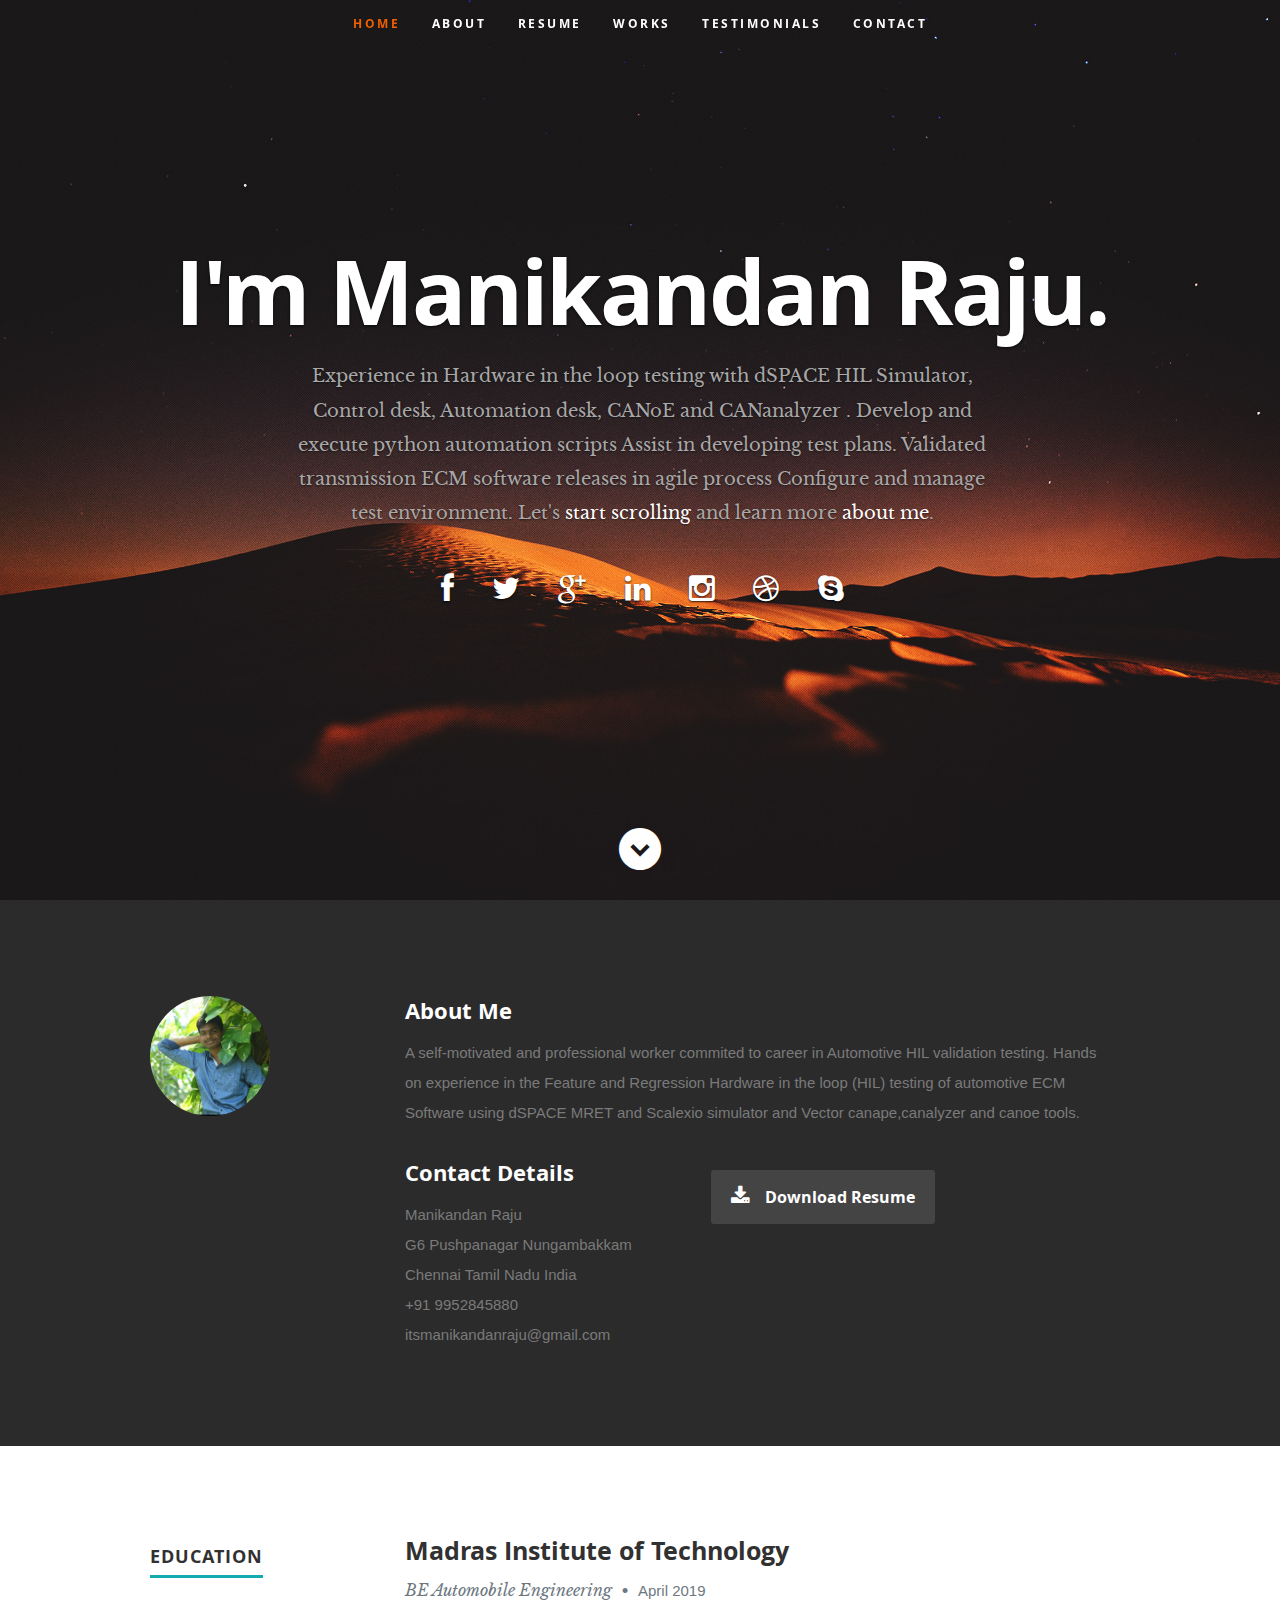
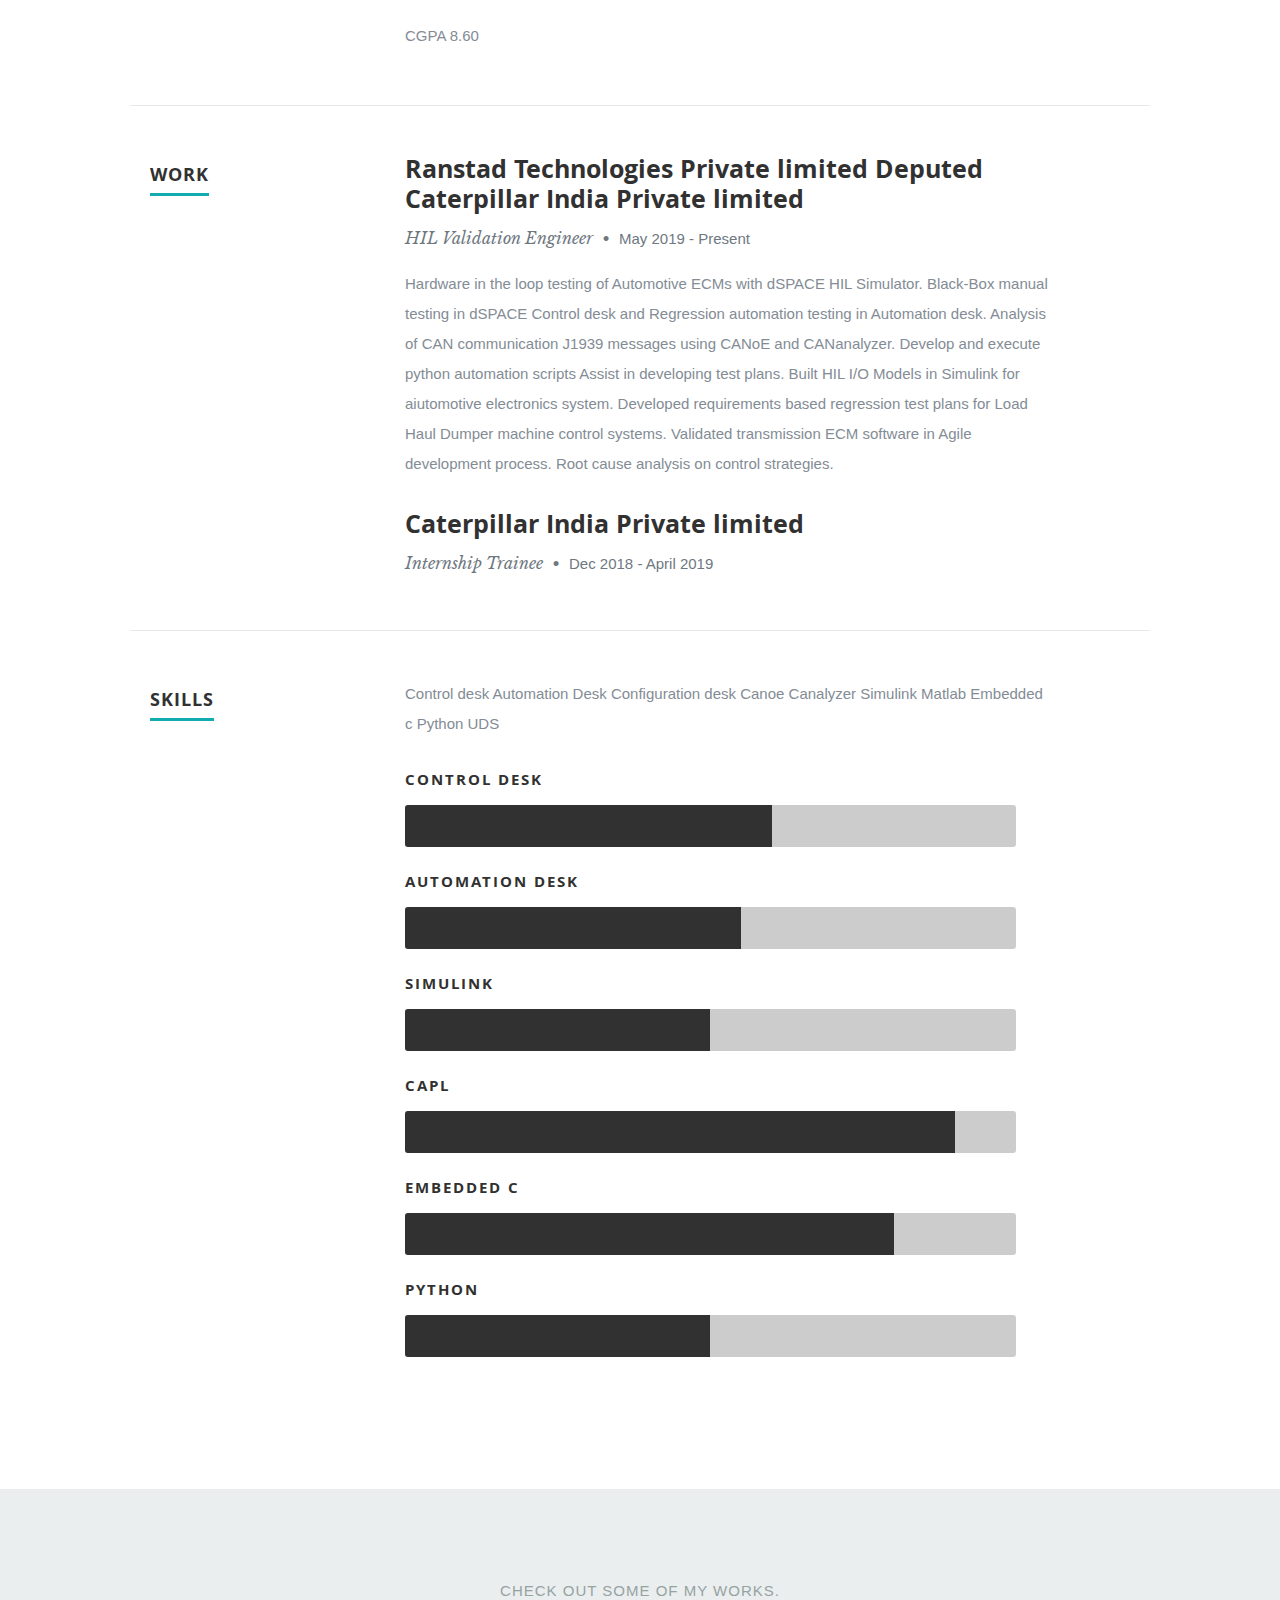
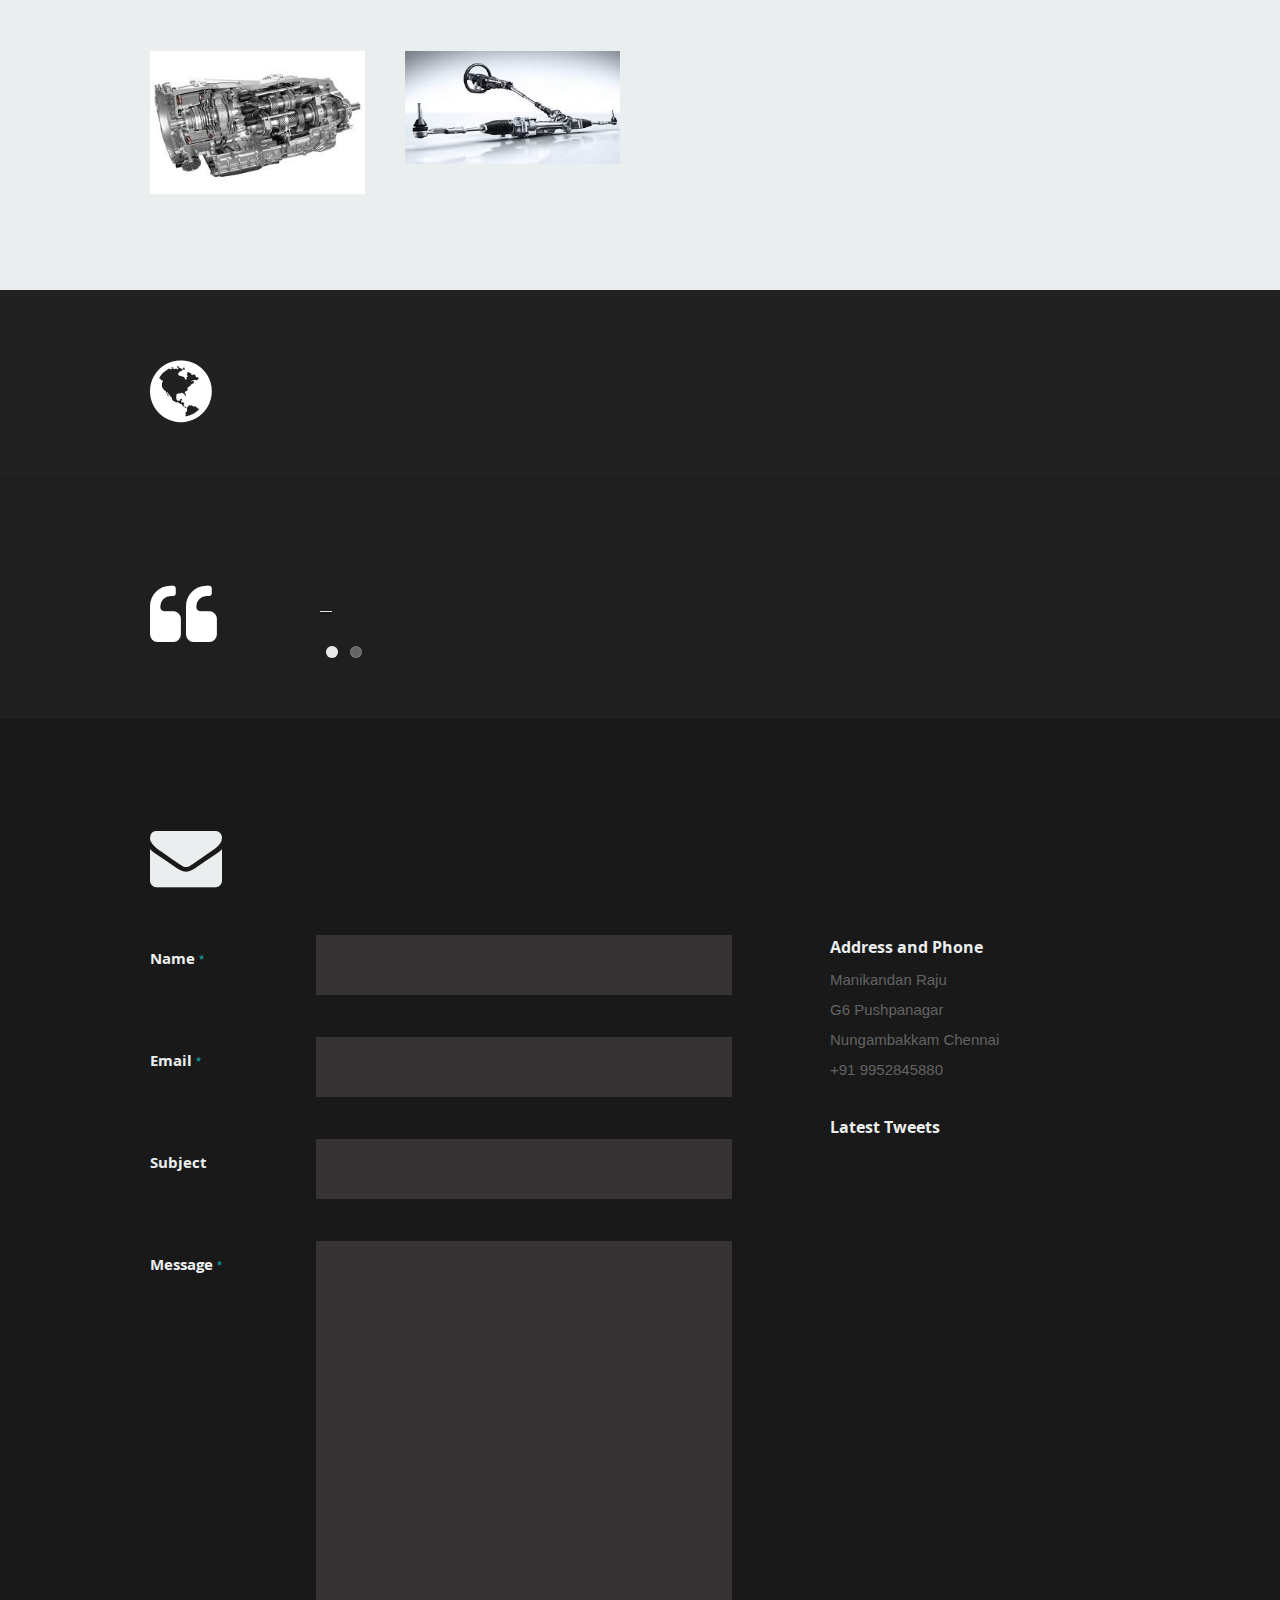
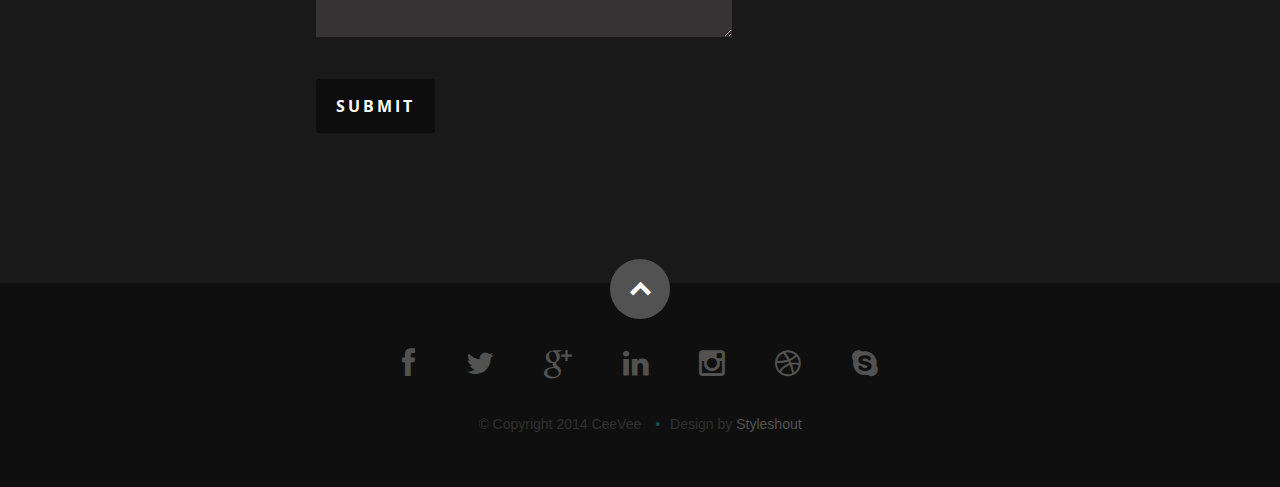
==== index.html @ b645f4ad "fixed issue" ====
<!DOCTYPE html>
<!--[if lt IE 8 ]><html class="no-js ie ie7" lang="en"> <![endif]-->
<!--[if IE 8 ]><html class="no-js ie ie8" lang="en"> <![endif]-->
<!--[if (gte IE 8)|!(IE)]><!--><html class="no-js" lang="en"> <!--<![endif]-->
<head>

   <!--- Basic Page Needs
   ================================================== -->
   <meta charset="utf-8">
	<title>Manikandan Raju Portfolio</title>
	<meta name="description" content="">
	<meta name="author" content="">

   <!-- Mobile Specific Metas
   ================================================== -->
	<meta name="viewport" content="width=device-width, initial-scale=1, maximum-scale=1">

	<!-- CSS
    ================================================== -->
   <link rel="stylesheet" href="css/default.css">
	<link rel="stylesheet" href="css/layout.css">
   <link rel="stylesheet" href="css/media-queries.css">
   <link rel="stylesheet" href="css/magnific-popup.css">

   <!-- Script
   ================================================== -->
	<script src="js/modernizr.js"></script>

   <!-- Favicons
	================================================== -->
	<link rel="shortcut icon" href="favicon.png" >

</head>

<body>

   <!-- Header
   ================================================== -->
   <header id="home">

      <nav id="nav-wrap">

         <a class="mobile-btn" href="#nav-wrap" title="Show navigation">Show navigation</a>
	      <a class="mobile-btn" href="#" title="Hide navigation">Hide navigation</a>

         <ul id="nav" class="nav">
            <li class="current"><a class="smoothscroll" href="#home">Home</a></li>
            <li><a class="smoothscroll" href="#about">About</a></li>
	         <li><a class="smoothscroll" href="#resume">Resume</a></li>
            <li><a class="smoothscroll" href="#portfolio">Works</a></li>
            <li><a class="smoothscroll" href="#testimonials">Testimonials</a></li>
            <li><a class="smoothscroll" href="#contact">Contact</a></li>
         </ul> <!-- end #nav -->

      </nav> <!-- end #nav-wrap -->

      <div class="row banner">
         <div class="banner-text">
            <h1 class="responsive-headline">I'm Manikandan Raju.</h1>
            <h3>Experience in Hardware in the loop testing with dSPACE HIL Simulator, Control desk, Automation
desk, CANoE and CANanalyzer . Develop and execute python automation scripts Assist in developing test plans.
Validated transmission ECM software releases in agile process Configure and manage test environment. Let's <a class="smoothscroll" href="#about">start scrolling</a>
            and learn more <a class="smoothscroll" href="#about">about me</a>.</h3>
            <hr />
            <ul class="social">
               <li><a href="#"><i class="fa fa-facebook"></i></a></li>
               <li><a href="#"><i class="fa fa-twitter"></i></a></li>
               <li><a href="#"><i class="fa fa-google-plus"></i></a></li>
               <li><a href="#"><i class="fa fa-linkedin"></i></a></li>
               <li><a href="#"><i class="fa fa-instagram"></i></a></li>
               <li><a href="#"><i class="fa fa-dribbble"></i></a></li>
               <li><a href="#"><i class="fa fa-skype"></i></a></li>
            </ul>
         </div>
      </div>

      <p class="scrolldown">
         <a class="smoothscroll" href="#about"><i class="icon-down-circle"></i></a>
      </p>

   </header> <!-- Header End -->


   <!-- About Section
   ================================================== -->
   <section id="about">

      <div class="row">

         <div class="three columns">

            <img class="profile-pic"  src="images/profilepic.jpg" alt="" />

         </div>

         <div class="nine columns main-col">

            <h2>About Me</h2>

            <p>A self-motivated and professional worker commited to career in Automotive HIL validation testing. Hands on experience in the Feature and Regression  Hardware in the loop (HIL) testing of automotive ECM Software using dSPACE MRET and Scalexio simulator and Vector canape,canalyzer and canoe tools.
            </p>

            <div class="row">

               <div class="columns contact-details">

                  <h2>Contact Details</h2>
                  <p class="address">
						   <span>Manikandan Raju</span><br>
						   <span>G6 Pushpanagar Nungambakkam Chennai Tamil Nadu India
                     </span><br>
						   <span>+91 9952845880</span><br>
                     <span>itsmanikandanraju@gmail.com</span>
					   </p>

               </div>

               <div class="columns download">
                  <p>
                     <a href="#" class="button"><i class="fa fa-download"></i>Download Resume</a>
                  </p>
               </div>

            </div> <!-- end row -->

         </div> <!-- end .main-col -->

      </div>

   </section> <!-- About Section End-->


   <!-- Resume Section
   ================================================== -->
   <section id="resume">

      <!-- Education
      ----------------------------------------------- -->
      <div class="row education">

         <div class="three columns header-col">
            <h1><span>Education</span></h1>
         </div>

         <div class="nine columns main-col">

            <div class="row item">

               <div class="twelve columns">

                  <h3>Madras Institute of Technology</h3>
                  <p class="info">BE Automobile Engineering <span>&bull;</span> <em class="date">April 2019</em></p>

                  <p>
                  CGPA 8.60
                  </p>

               </div>

            </div> <!-- item end -->

 

         </div> <!-- main-col end -->

      </div> <!-- End Education -->


      <!-- Work
      ----------------------------------------------- -->
      <div class="row work">

         <div class="three columns header-col">
            <h1><span>Work</span></h1>
         </div>

         <div class="nine columns main-col">

            <div class="row item">

               <div class="twelve columns">

                  <h3>Ranstad Technologies Private limited Deputed Caterpillar India Private limited </h3>
                  <p class="info">HIL Validation Engineer <span>&bull;</span> <em class="date">May 2019 - Present</em></p>

                  <p>
                   <p3>Hardware in the loop testing of Automotive ECMs with dSPACE HIL Simulator.</p3>
 		   <p3>Black-Box manual testing in dSPACE Control desk and Regression automation testing in Automation desk.</p3>
 		   <p3>Analysis of CAN communication J1939 messages using CANoE and CANanalyzer.</p3>
 		   <p3>Develop and execute python automation scripts Assist in developing test plans.</p3>
 		   <p3>Built HIL I/O Models in Simulink for aiutomotive electronics system.</p3>
 		   <p3>Developed requirements based regression test plans for Load Haul Dumper machine control systems.</p3>
 		   <p3>Validated transmission ECM software in Agile development process.</p3>
 		   <p3>Root cause analysis on control strategies.</p3>
                  </p>

               </div>

            </div> <!-- item end -->

            <div class="row item">

               <div class="twelve columns">

                  <h3>Caterpillar India Private limited</h3>
                  <p class="info">Internship Trainee <span>&bull;</span> <em class="date">Dec 2018 - April 2019</em></p>

                  <p>
                  
                  </p>

               </div>

            </div> <!-- item end -->

         </div> <!-- main-col end -->

      </div> <!-- End Work -->


      <!-- Skills
      ----------------------------------------------- -->
      <div class="row skill">

         <div class="three columns header-col">
            <h1><span>Skills</span></h1>
         </div>

         <div class="nine columns main-col">

            <p>Control desk Automation Desk Configuration desk Canoe Canalyzer Simulink Matlab Embedded c Python UDS
            </p>

				<div class="bars">

				   <ul class="skills">
					   <li><span class="bar-expand photoshop"></span><em>Control desk</em></li>
                  <li><span class="bar-expand illustrator"></span><em>Automation desk</em></li>
						<li><span class="bar-expand wordpress"></span><em>Simulink</em></li>
						<li><span class="bar-expand css"></span><em>CAPL</em></li>
						<li><span class="bar-expand html5"></span><em>Embedded C</em></li>
                  <li><span class="bar-expand jquery"></span><em>Python</em></li>
					</ul>

				</div><!-- end skill-bars -->

			</div> <!-- main-col end -->

      </div> <!-- End skills -->

   </section> <!-- Resume Section End-->


   <!-- Portfolio Section
   ================================================== -->
   <section id="portfolio">

      <div class="row">

         <div class="twelve columns collapsed">

            <h1>Check Out Some of My Works.</h1>

            <!-- portfolio-wrapper -->
            <div id="portfolio-wrapper" class="bgrid-quarters s-bgrid-thirds cf">

          	   <div class="columns portfolio-item">
                  <div class="item-wrap">

                     <a href="#modal-01" title="">
                        <img alt="" src="images/portfolio/trans.jfif">
                        <div class="overlay">
                           <div class="portfolio-item-meta">
          					      <h5>Transmission calculation</h5>
                              <p>Illustrration</p>
          					   </div>
                        </div>
                        <div class="link-icon"><i class="icon-plus"></i></div>
                     </a>

                  </div>
          		</div> <!-- item end -->

               <div class="columns portfolio-item">
                  <div class="item-wrap">

                     <a href="#modal-02" title="">
                        <img alt="" src="images/portfolio/steer.jfif">
                        <div class="overlay">
                           <div class="portfolio-item-meta">
          					      <h5>sttering calculation</h5>
                              <p>Web Development</p>
          					   </div>
                        </div>
                        <div class="link-icon"><i class="icon-plus"></i></div>
                     </a>

                  </div>
          		</div> <!-- item end -->

              

            </div> <!-- portfolio-wrapper end -->

         </div> <!-- twelve columns end -->


         <!-- Modal Popup
	      --------------------------------------------------------------- -->

         <div id="modal-01" class="popup-modal mfp-hide">

		      <img class="scale-with-grid" src="images/portfolio/modals/trans.jfif" alt="" />

		      <div class="description-box">
			      <h4>Trans</h4>
			      <p></p>
               <span class="categories"><i class="fa fa-tag"></i>Branding, Webdesign</span>
		      </div>

            <div class="link-box">
               <a href="http://www.behance.net" target="_blank">Details</a>
		         <a class="popup-modal-dismiss">Close</a>
            </div>

	      </div><!-- modal-01 End -->

         <div id="modal-02" class="popup-modal mfp-hide">

		      <img class="scale-with-grid" src="images/portfolio/modals/steer.jpg" alt="" />

		      <div class="description-box">
			      <h4>Trans</h4>
			      <p></p>
               <span class="categories"><i class="fa fa-tag"></i>Branding, Web Development</span>
		      </div>

            <div class="link-box">
               <a href="http://www.behance.net" target="_blank">Details</a>
		         <a class="popup-modal-dismiss">Close</a>
            </div>

	      </div><!-- modal-02 End -->

        


      </div> <!-- row End -->

   </section> <!-- Portfolio Section End-->


   <!-- Call-To-Action Section
   ================================================== -->
   <section id="call-to-action">

      <div class="row">

         <div class="two columns header-col">

            <h1><span>Get Hosting.</span></h1>

         </div>

         <div class="seven columns">

            <h2><span class="lead"></span></h2>
            <p><span class="lead"> </span></p>

         </div>

         <div class="three columns action">



         </div>

      </div>

   </section> <!-- Call-To-Action Section End-->


   <!-- Testimonials Section
   ================================================== -->
   <section id="testimonials">

      <div class="text-container">

         <div class="row">

            <div class="two columns header-col">

               <h1><span>Client Testimonials</span></h1>

            </div>

            <div class="ten columns flex-container">

               <div class="flexslider">

                  <ul class="slides">

                     <li>
                        <blockquote>
                           <p>
                           </p>
                           <cite></cite>
                        </blockquote>
                     </li> <!-- slide ends -->

                     <li>
                        <blockquote>
                           <p>
                           </p>
                           <cite></cite>
                        </blockquote>
                     </li> <!-- slide ends -->

                  </ul>

               </div> <!-- div.flexslider ends -->

            </div> <!-- div.flex-container ends -->

         </div> <!-- row ends -->

       </div>  <!-- text-container ends -->

   </section> <!-- Testimonials Section End-->


   <!-- Contact Section
   ================================================== -->
   <section id="contact">

         <div class="row section-head">

            <div class="two columns header-col">

               <h1><span>Get In Touch.</span></h1>

            </div>

            <div class="ten columns">

                  <p class="lead">
                  </p>

            </div>

         </div>

         <div class="row">

            <div class="eight columns">

               <!-- form -->
               <form action="" method="post" id="contactForm" name="contactForm">
					<fieldset>

                  <div>
						   <label for="contactName">Name <span class="required">*</span></label>
						   <input type="text" value="" size="35" id="contactName" name="contactName">
                  </div>

                  <div>
						   <label for="contactEmail">Email <span class="required">*</span></label>
						   <input type="text" value="" size="35" id="contactEmail" name="contactEmail">
                  </div>

                  <div>
						   <label for="contactSubject">Subject</label>
						   <input type="text" value="" size="35" id="contactSubject" name="contactSubject">
                  </div>

                  <div>
                     <label for="contactMessage">Message <span class="required">*</span></label>
                     <textarea cols="50" rows="15" id="contactMessage" name="contactMessage"></textarea>
                  </div>

                  <div>
                     <button class="submit">Submit</button>
                     <span id="image-loader">
                        <img alt="" src="images/loader.gif">
                     </span>
                  </div>

					</fieldset>
				   </form> <!-- Form End -->

               <!-- contact-warning -->
               <div id="message-warning"> Error boy</div>
               <!-- contact-success -->
				   <div id="message-success">
                  <i class="fa fa-check"></i>Your message was sent, thank you!<br>
				   </div>

            </div>


            <aside class="four columns footer-widgets">

               <div class="widget widget_contact">

					   <h4>Address and Phone</h4>
					   <p class="address">
						   Manikandan Raju<br>
						   G6 Pushpanagar <br>
						   Nungambakkam Chennai<br>
						   <span>+91 9952845880</span>
					   </p>

				   </div>

               <div class="widget widget_tweets">

                  <h4 class="widget-title">Latest Tweets</h4>

                  <ul id="twitter">
                     <li>
                       
                     </li>
                     <li>
                        
                     </li>
                  </ul>

		         </div>

            </aside>

      </div>

   </section> <!-- Contact Section End-->


   <!-- footer
   ================================================== -->
   <footer>

      <div class="row">

         <div class="twelve columns">

            <ul class="social-links">
               <li><a href="#"><i class="fa fa-facebook"></i></a></li>
               <li><a href="#"><i class="fa fa-twitter"></i></a></li>
               <li><a href="#"><i class="fa fa-google-plus"></i></a></li>
               <li><a href="#"><i class="fa fa-linkedin"></i></a></li>
               <li><a href="#"><i class="fa fa-instagram"></i></a></li>
               <li><a href="#"><i class="fa fa-dribbble"></i></a></li>
               <li><a href="#"><i class="fa fa-skype"></i></a></li>
            </ul>

            <ul class="copyright">
               <li>&copy; Copyright 2014 CeeVee</li>
               <li>Design by <a href="http://www.styleshout.com/" title="Styleshout" target="_blank">Styleshout</a></li>   
            </ul>

         </div>

         <div id="go-top"><a class="smoothscroll" title="Back to Top" href="#home"><i class="icon-up-open"></i></a></div>

      </div>

   </footer> <!-- Footer End-->

   <!-- Java Script
   ================================================== -->
   <script src="http://ajax.googleapis.com/ajax/libs/jquery/1.10.2/jquery.min.js"></script>
   <script>window.jQuery || document.write('<script src="js/jquery-1.10.2.min.js"><\/script>')</script>
   <script type="text/javascript" src="js/jquery-migrate-1.2.1.min.js"></script>

   <script src="js/jquery.flexslider.js"></script>
   <script src="js/waypoints.js"></script>
   <script src="js/jquery.fittext.js"></script>
   <script src="js/magnific-popup.js"></script>
   <script src="js/init.js"></script>

</body>

</html>
---- css/default.css ----
/*
=====================================================================
*   Ceevee v1.0 Default Stylesheet
*   url: styleshout.com
*   03-17-2014
=====================================================================

TOC:
a. Webfonts and Icon fonts
b. Reset
c. Default Styles
   1. Basic
   2. Typography
   3. Links
   4. Images
   5. Buttons
   6. Forms
d. Grid
e. Others
   1. Clearing
   2. Misc

=====================================================================  */

/* ------------------------------------------------------------------ */
/* a. Webfonts and Icon fonts
 ------------------------------------------------------------------ */

@import url("fonts.css");
@import url("fontello/css/fontello.css");
@import url("font-awesome/css/font-awesome.min.css");

/* ------------------------------------------------------------------
/* b. Reset
      Adapted from:
      Normalize.css - https://github.com/necolas/normalize.css/
      HTML5 Doctor Reset - html5doctor.com/html-5-reset-stylesheet/
/* ------------------------------------------------------------------ */

html, body, div, span, object, iframe,
h1, h2, h3, h4, h5, h6, p, blockquote, pre,
abbr, address, cite, code,
del, dfn, em, img, ins, kbd, q, samp,
small, strong, sub, sup, var,
b, i,
dl, dt, dd, ol, ul, li,
fieldset, form, label, legend,
table, caption, tbody, tfoot, thead, tr, th, td,
article, aside, canvas, details, figcaption, figure,
footer, header, hgroup, menu, nav, section, summary,
time, mark, audio, video {
   margin: 0;
   padding: 0;
   border: 0;
   outline: 0;
   font-size: 100%;
   vertical-align: baseline;
   background: transparent;
}

article,aside,details,figcaption,figure,
footer,header,hgroup,menu,nav,section {
   display: block;
}

audio,
canvas,
video {
   display: inline-block;
}

audio:not([controls]) {
   display: none;
   height: 0;
}

[hidden] { display: none; }

code, kbd, pre, samp {
   font-family: monospace, serif;
   font-size: 1em;
}

pre {
   white-space: pre;
   white-space: pre-wrap;
   word-wrap: break-word;
}

blockquote, q { quotes: &#8220 &#8220; }

blockquote:before, blockquote:after,
q:before, q:after {
   content: '';
   content: none;
}

ins {
   background-color: #ff9;
   color: #000;
   text-decoration: none;
}

mark {
   background-color: #A7F4F6;
   color: #555;
}

del { text-decoration: line-through; }

abbr[title], dfn[title] {
   border-bottom: 1px dotted;
   cursor: help;
}

table {
   border-collapse: collapse;
   border-spacing: 0;
}


/* ------------------------------------------------------------------ */
/* c. Default and Basic Styles
      Adapted from:
      Skeleton CSS Framework - http://www.getskeleton.com/
      Typeplate Typographic Starter Kit - http://typeplate.com/
/* ------------------------------------------------------------------ */

/*  1. Basic  ------------------------------------------------------- */

*,
*:before,
*:after {
   -moz-box-sizing: border-box;
   -webkit-box-sizing: border-box;
   box-sizing: border-box;
}

html {
   font-size: 62.5%;
   -webkit-font-smoothing: antialiased;
}

body {
   background: #fff;
   font-family: 'opensans-regular', sans-serif;
   font-weight: normal;
   font-size: 15px;
   line-height: 30px;
	color: #838C95;

   -webkit-font-smoothing: antialiased; /* Fix for webkit rendering */
	-webkit-text-size-adjust: 100%;
}

/*  2. Typography
       Vertical rhythm with leading derived from 6
--------------------------------------------------------------------- */

h1, h2, h3, h4, h5, h6 {
   color: #313131;
	font-family: 'opensans-bold', sans-serif;
   font-weight: normal;
}
h1 a, h2 a, h3 a, h4 a, h5 a, h6 a { font-weight: inherit; }
h1 { font-size: 38px; line-height: 42px; margin-bottom: 12px; letter-spacing: -1px; }
h2 { font-size: 28px; line-height: 36px; margin-bottom: 6px; }
h3 { font-size: 22px; line-height: 30px; margin-bottom: 12px; }
h4 { font-size: 20px; line-height: 30px; margin-bottom: 6px; }
h5 { font-size: 18px; line-height: 30px; }
h6 { font-size: 14px; line-height: 30px; }
.subheader { }

p { margin: 0 0 30px 0; }
p img { margin: 0; }
p.lead {
   font: 19px/36px 'opensans-light', sans-serif;
   margin-bottom: 18px;
}

/* for 'em' and 'strong' tags, font-size and line-height should be same with
the body tag due to rendering problems in some browsers */
em { font: 15px/30px 'opensans-italic', sans-serif; }
strong, b { font: 15px/30px 'opensans-bold', sans-serif; }
small { font-size: 11px; line-height: inherit; }

/*	Blockquotes */
blockquote {
   margin: 30px 0px;
   padding-left: 40px;
   position: relative;
}
blockquote:before {
   content: "\201C";
   opacity: 0.45;
   font-size: 80px;
   line-height: 0px;
   margin: 0;
   font-family: arial, sans-serif;

   position: absolute;
   top:  30px;
	left: 0;
}
blockquote p {
   font-family: 'librebaskerville-italic', serif;
   padding: 0;
   font-size: 18px;
   line-height: 36px;
}
blockquote cite {
   display: block;
   font-size: 12px;
   font-style: normal;
   line-height: 18px;
}
blockquote cite:before { content: "\2014 \0020"; }
blockquote cite a,
blockquote cite a:visited { color: #8B9798; border: none }

/* ---------------------------------------------------------------------
/*  Pull Quotes Markup
/*
    <aside class="pull-quote">
		<blockquote>
			<p></p>
		</blockquote>
	 </aside>
/*
/* --------------------------------------------------------------------- */
.pull-quote {
   position: relative;
	padding: 18px 30px 18px 0px;
}
.pull-quote:before,
.pull-quote:after {
	height: 1em;
	opacity: 0.45;
	position: absolute;
	font-size: 80px;
   font-family: Arial, Sans-Serif;
}
.pull-quote:before {
	content: "\201C";
	top:  33px;
	left: 0;
}
.pull-quote:after {
	content: '\201D';
	bottom: -33px;
	right: 0;
}
.pull-quote blockquote {
   margin: 0;
}
.pull-quote blockquote:before {
   content: none;
}

/* Abbreviations */
abbr {
   font-family: 'opensans-bold', sans-serif;
	font-variant: small-caps;
	text-transform: lowercase;
   letter-spacing: .5px;
	color: gray;
}
abbr:hover { cursor: help; }

/* drop cap */
.drop-cap:first-letter {
	float: left;
	margin: 0;
	padding: 14px 6px 0 0;
	font-size: 84px;
	font-family: /* Copperplate */ 'opensans-bold', sans-serif;
   line-height: 60px;
	text-indent: 0;
	background: transparent;
	color: inherit;
}

hr { border: solid #E3E3E3; border-width: 1px 0 0; clear: both; margin: 11px 0 30px; height: 0; }


/*  3. Links  ------------------------------------------------------- */

a, a:visited {
   text-decoration: none;
   outline: 0;
   color: #11ABB0;

   -webkit-transition: color .3s ease-in-out;
   -moz-transition: color .3s ease-in-out;
   -o-transition: color .3s ease-in-out;
   transition: color .3s ease-in-out;
}
a:hover, a:focus { color: #313131; }
p a, p a:visited { line-height: inherit; }


/*  4. List  --------------------------------------------------------- */

ul, ol { margin-bottom: 24px; margin-top: 12px; }
ul { list-style: none outside; }
ol { list-style: decimal; }
ol, ul.square, ul.circle, ul.disc { margin-left: 30px; }
ul.square { list-style: square outside; }
ul.circle { list-style: circle outside; }
ul.disc { list-style: disc outside; }
ul ul, ul ol,
ol ol, ol ul { margin: 6px 0 6px 30px; }
ul ul li, ul ol li,
ol ol li, ol ul li { margin-bottom: 6px; }
li { line-height: 18px; margin-bottom: 12px; }
ul.large li { }
li p { }

/* ---------------------------------------------------------------------
/*  Stats Tab Markup

    <ul class="stats-tabs">
		<li><a href="#">[value]<b>[name]</b></a></li>
	 </ul>

    Extend this object into your markup.
/*
/* --------------------------------------------------------------------- */
.stats-tabs {
   padding: 0;
   margin: 24px 0;
}
.stats-tabs li {
	display: inline-block;
	margin: 0 10px 18px 0;
	padding: 0 10px 0 0;
	border-right: 1px solid #ccc;
}
.stats-tabs li:last-child {
	margin: 0;
	padding: 0;
	border: none;
}
.stats-tabs li a {
	display: inline-block;
	font-size: 22px;
	font-family: 'opensans-bold', sans-serif;
   border: none;
   color: #313131;
}
.stats-tabs li a:hover {
   color:#11ABB0;
}
.stats-tabs li a b {
	display: block;
	margin: 6px 0 0 0;
	font-size: 13px;
	font-family: 'opensans-regular', sans-serif;
   color: #8B9798;
}

/* definition list */
dl { margin: 12px 0; }
dt { margin: 0; color:#11ABB0; }
dd { margin: 0 0 0 20px; }

/* Lining Definition Style Markup */
.lining dt,
.lining dd {
	display: inline;
	margin: 0;
}
.lining dt + dt:before,
.lining dd + dt:before {
	content: "\A";
	white-space: pre;
}
.lining dd + dd:before {
	content: ", ";
}
.lining dd:before {
	content: ": ";
	margin-left: -0.2em;
}

/* Dictionary Definition Style Markup */
.dictionary-style dt {
	display: inline;
	counter-reset: definitions;
}
.dictionary-style dt + dt:before {
	content: ", ";
	margin-left: -0.2em;
}
.dictionary-style dd {
	display: block;
	counter-increment: definitions;
}
.dictionary-style dd:before {
	content: counter(definitions, decimal) ". ";
}

/* Pagination */
.pagination {
   margin: 36px auto;
   text-align: center;
}
.pagination ul li {
   display: inline-block;
   margin: 0;
   padding: 0;
}
.pagination .page-numbers {
   font: 15px/18px 'opensans-bold', sans-serif;
   display: inline-block;
   padding: 6px 10px;
   margin-right: 3px;
   margin-bottom: 6px;
	color: #6E757C;
	background-color: #E6E8EB;

	-webkit-transition: all 200ms ease-in-out;
	-moz-transition: all 200ms ease-in-out;
	-o-transition: all 200ms ease-in-out;
	-ms-transition: all 200ms ease-in-out;
	transition: all 200ms ease-in-out;

   -moz-border-radius: 3px;
   -webkit-border-radius: 3px;
   -khtml-border-radius: 3px;
	border-radius: 3px;
}
.pagination .page-numbers:hover {
   background: #838A91;
   color: #fff;
}
.pagination .current,
.pagination .current:hover {
   background-color: #11ABB0;
   color: #fff;
}
.pagination .inactive,
.pagination .inactive:hover {
   background-color: #E6E8EB;
	color: #A9ADB2;
}
.pagination .prev, .pagination .next {}

/*  5. Images  --------------------------------------------------------- */

img {
   max-width: 100%;
   height: auto;
}
img.pull-right { margin: 12px 0px 0px 18px; }
img.pull-left { margin: 12px 18px 0px 0px; }

/*  6. Buttons  --------------------------------------------------------- */

.button,
.button:visited,
button,
input[type="submit"],
input[type="reset"],
input[type="button"] {
   font: 16px/30px 'opensans-bold', sans-serif;
   background: #11ABB0;
   display: inline-block;
	text-decoration: none;
   letter-spacing: 0;
   color: #fff;
	padding: 12px 20px;
	margin-bottom: 18px;
   border: none;
   cursor: pointer;
   height: auto;

   -webkit-transition: all .2s ease-in-out;
	-moz-transition: all .2s ease-in-out;
	-o-transition: all .2s ease-in-out;
	-ms-transition: all .2s ease-in-out;
	transition: all .2s ease-in-out;

   -moz-border-radius: 3px;
   -webkit-border-radius: 3px;
   -khtml-border-radius: 3px;
   border-radius: 3px;
}

.button:hover,
button:hover,
input[type="submit"]:hover,
input[type="reset"]:hover,
input[type="button"]:hover {
   background: #3d4145;
   color: #fff;
}

.button:active,
button:active,
input[type="submit"]:active,
input[type="reset"]:active,
input[type="button"]:active {
   background: #3d4145;
   color: #fff;
}

.button.full-width,
button.full-width,
input[type="submit"].full-width,
input[type="reset"].full-width,
input[type="button"].full-width {
	width: 100%;
	padding-left: 0 !important;
	padding-right: 0 !important;
	text-align: center;
}

/* Fix for odd Mozilla border & padding issues */
button::-moz-focus-inner,
input::-moz-focus-inner {
    border: 0;
    padding: 0;
}


/*  7. Forms  --------------------------------------------------------- */

form { margin-bottom: 24px; }
fieldset { margin-bottom: 24px; }

input[type="text"],
input[type="password"],
input[type="email"],
textarea,
select {
   display: block;
   padding: 18px 15px;
   margin: 0 0 24px 0;
   border: 0;
   outline: none;
   vertical-align: middle;
   min-width: 225px;
	max-width: 100%;
   font-size: 15px;
   line-height: 24px;
	color: #647373;
	background: #D3D9D9;

}

/* select { padding: 0;
   width: 220px;
   } */

input[type="text"]:focus,
input[type="password"]:focus,
input[type="email"]:focus,
textarea:focus {
   color: #B3B7BC;
	background-color: #3d4145;
}

textarea { min-height: 220px; }

label,
legend {
   font: 16px/24px 'opensans-bold', sans-serif;
	margin: 12px 0;
   color: #3d4145;
   display: block;
}
label span,
legend span {
	color: #8B9798;
   font: 14px/24px 'opensans-regular', sans-serif;
}

input[type="checkbox"],
input[type="radio"] {
    font-size: 15px;
    color: #737373;
}

input[type="checkbox"] { display: inline; }

/* ------------------------------------------------------------------ */
/* d. Grid
---------------------------------------------------------------------
   gutter = 40px.
/* ------------------------------------------------------------------ */

/* default
--------------------------------------------------------------- */
.row {
   width: 96%;
   max-width: 1020px;
   margin: 0 auto;
}
/* fixed width for IE8 */
.ie .row { width: 1000px ; }

.narrow .row { max-width: 980px; }

.row .row { width: auto; max-width: none; margin: 0 -20px; }

/* row clearing */
.row:before,
.row:after {
    content: " ";
    display: table;
}
.row:after {
    clear: both;
}

.column, .columns {
   position: relative;
   padding: 0 20px;
   min-height: 1px;
   float: left;
}
.column.centered, .columns.centered  {
    float: none;
    margin: 0 auto;
}

/* removed gutters */
.row.collapsed > .column,
.row.collapsed > .columns,
.column.collapsed, .columns.collapsed  { padding: 0; }

[class*="column"] + [class*="column"]:last-child { float: right; }
[class*="column"] + [class*="column"].end { float: right; }

/* column widths */
.row .one         { width: 8.33333%; }
.row .two         { width: 16.66667%; }
.row .three       { width: 25%; }
.row .four        { width: 33.33333%; }
.row .five        { width: 41.66667%; }
.row .six         { width: 50%; }
.row .seven       { width: 58.33333%; }
.row .eight       { width: 66.66667%; }
.row .nine        { width: 75%; }
.row .ten         { width: 83.33333%; }
.row .eleven      { width: 91.66667%; }
.row .twelve      { width: 100%; }

/* Offsets */
.row .offset-1    { margin-left: 8.33333%; }
.row .offset-2    { margin-left: 16.66667%; }
.row .offset-3    { margin-left: 25%; }
.row .offset-4    { margin-left: 33.33333%; }
.row .offset-5    { margin-left: 41.66667%; }
.row .offset-6    { margin-left: 50%; }
.row .offset-7    { margin-left: 58.33333%; }
.row .offset-8    { margin-left: 66.66667%; }
.row .offset-9    { margin-left: 75%; }
.row .offset-10   { margin-left: 83.33333%; }
.row .offset-11   { margin-left: 91.66667%; }

/* Push/Pull */
.row .push-1      { left: 8.33333%; }
.row .pull-1      { right: 8.33333%; }
.row .push-2      { left: 16.66667%; 	}
.row .pull-2      { right: 16.66667%; }
.row .push-3      { left: 25%; }
.row .pull-3      { right: 25%;	}
.row .push-4      { left: 33.33333%; }
.row .pull-4      { right: 33.33333%; }
.row .push-5      { left: 41.66667%; }
.row .pull-5      { right: 41.66667%; }
.row .push-6      { left: 50%; }
.row .pull-6      { right: 50%; }
.row .push-7      { left: 58.33333%; }
.row .pull-7      { right: 58.33333%; }
.row .push-8      { left: 66.66667%; 	}
.row .pull-8      { right: 66.66667%; }
.row .push-9      { left: 75%; }
.row .pull-9      { right: 75%; }
.row .push-10     { left: 83.33333%; }
.row .pull-10     { right: 83.33333%; }
.row .push-11     { left: 91.66667%; }
.row .pull-11     { right: 91.66667%; }

/* block grids
--------------------------------------------------------------------- */
.bgrid-sixths [class*="column"]   { width: 16.66667%; }
.bgrid-quarters [class*="column"] { width: 25%; }
.bgrid-thirds [class*="column"]   { width: 33.33333%; }
.bgrid-halves [class*="column"]   { width: 50%; }

[class*="bgrid"] [class*="column"] + [class*="column"]:last-child { float: left; }

/* Left clearing for block grid columns - columns that changes width in
different screen sizes. Allows columns with different heights to align
properly.
--------------------------------------------------------------------- */
.first { clear: left; }   /* first column in default screen */
.s-first { clear: none; } /* first column in smaller screens */

/* smaller screens
--------------------------------------------------------------- */
@media only screen and (max-width: 900px) {

   /* block grids on small screens */
   .s-bgrid-sixths [class*="column"]   { width: 16.66667%; }
   .s-bgrid-quarters [class*="column"] { width: 25%; }
   .s-bgrid-thirds [class*="column"]   { width: 33.33333%; }
   .s-bgrid-halves [class*="column"]   { width: 50%; }

   /* block grids left clearing */
   .first { clear: none; }
   .s-first { clear: left; }

}

/* mobile wide/smaller tablets
--------------------------------------------------------------- */
@media only screen and (max-width: 767px) {

   .row {
	   width: 460px;
	   margin: 0 auto;
      padding: 0;
	}
   .column, .columns {
	   width: auto !important;
	   float: none;
	   margin-left: 0;
	   margin-right: 0;
      padding: 0 30px;
   }
   .row .row { width: auto; max-width: none; margin: 0 -30px; }

   [class*="column"] + [class*="column"]:last-child { float: none; }
   [class*="bgrid"] [class*="column"] + [class*="column"]:last-child { float: none; }

   /* Offsets */
   .row .offset-1    { margin-left: 0%; }
   .row .offset-2    { margin-left: 0%; }
   .row .offset-3    { margin-left: 0%; }
   .row .offset-4    { margin-left: 0%; }
   .row .offset-5    { margin-left: 0%; }
   .row .offset-6    { margin-left: 0%; }
   .row .offset-7    { margin-left: 0%; }
   .row .offset-8    { margin-left: 0%; }
   .row .offset-9    { margin-left: 0%; }
   .row .offset-10   { margin-left: 0%; }
   .row .offset-11   { margin-left: 0%; }
}

/* mobile narrow
--------------------------------------------------------------- */
@media only screen and (max-width: 460px) {

   .row { width: auto; }

}

/* larger screens
--------------------------------------------------------------- */
@media screen and (min-width: 1200px) {

   .wide .row { max-width: 1180px; }

}

/* ------------------------------------------------------------------ */
/* e. Others
/* ------------------------------------------------------------------ */

/*  1. Clearing
    (http://nicolasgallagher.com/micro-clearfix-hack/
--------------------------------------------------------------------- */

.cf:before,
.cf:after {
    content: " ";
    display: table;
}
.cf:after {
    clear: both;
}

/*  2. Misc -------------------------------------------------------- */

.remove-bottom { margin-bottom: 0 !important; }
.half-bottom { margin-bottom: 12px !important; }
.add-bottom { margin-bottom: 24px !important; }
.no-border { border: none; }

.text-center  { text-align: center !important; }
.text-left    { text-align: left !important; }
.text-right   { text-align: right !important; }
.pull-left    { float: left !important; }
.pull-right   { float: right !important; }
.align-center {
	margin-left: auto !important;
	margin-right: auto !important;
	text-align: center !important;
}
---- css/layout.css ----
/*
=====================================================================
*   Ceevee v1.0 Layout Stylesheet
*   url: styleshout.com
*   03-18-2014
=====================================================================

   TOC:
   a. General Styles
   b. Header Styles
   c. About Section
   d. Resume Section
   e. Portfolio Section
   f. Call To Action Section
   g. Testimonials Section
   h. Contact Section
   i. Footer

===================================================================== */

/* ------------------------------------------------------------------ */
/* a. General Styles
/* ------------------------------------------------------------------ */

body { background: #0f0f0f; }

/* ------------------------------------------------------------------ */
/* b. Header Styles
/* ------------------------------------------------------------------ */

header {
   position: relative;
   height: 800px;
   min-height: 500px;
   width: 100%;
   background: #161415 url(../images/header-background.jpg) no-repeat top center;
   background-size: cover !important;
	-webkit-background-size: cover !important;
   text-align: center;
   overflow: hidden;
}

/* vertically center banner section */
header:before {
   content: '';
   display: inline-block;
   vertical-align: middle;
   height: 100%;
}
header .banner {
   display: inline-block;
   vertical-align: middle;
   margin: 0 auto;
   width: 85%;
   padding-bottom: 30px;s
   text-align: center;
}

header .banner-text { width: 100%; }
header .banner-text h1 {
   font: 90px/1.1em 'opensans-bold', sans-serif;
   color: #fff;
   letter-spacing: -2px;
   margin: 0 auto 18px auto;
   text-shadow: 0px 1px 3px rgba(0, 0, 0, .8);
}
header .banner-text h3 {
   font: 18px/1.9em 'librebaskerville-regular', serif;
   color: #A8A8A8;
   margin: 0 auto;
   width: 70%;
   text-shadow: 0px 1px 2px rgba(0, 0, 0, .5);
}
header .banner-text h3 span,
header .banner-text h3 a {
   color: #fff;
}
header .banner-text hr {
   width: 60%;
   margin: 18px auto 24px auto;
   border-color: #2F2D2E;
   border-color: rgba(150, 150, 150, .1);
}

/* header social links */
header .social {
   margin: 24px 0;
   padding: 0;
   font-size: 30px;
   text-shadow: 0px 1px 2px rgba(0, 0, 0, .8);
}
header .social li {
   display: inline-block;
   margin: 0 15px;
   padding: 0;
}
header .social li a { color: #fff; }
header .social li a:hover { color: #11ABB0; }

/* scrolldown link */
header .scrolldown a {
   position: absolute;
   bottom: 30px;
   left: 50%;
   margin-left: -29px;
   color: #fff;
   display: block;
   height: 42px;
   width: 42px;
   font-size: 42px;
   line-height: 42px;
   color: #fff;
   border-radius: 100%;

   -webkit-transition: all .3s ease-in-out;
   -moz-transition: all .3s ease-in-out;
   -o-transition: all .3s ease-in-out;
   transition: all .3s ease-in-out;
}
header .scrolldown a:hover { color: #11ABB0; }

/* primary navigation
--------------------------------------------------------------------- */
#nav-wrap ul, #nav-wrap li, #nav-wrap a {
	 margin: 0;
	 padding: 0;
	 border: none;
	 outline: none;
}

/* nav-wrap */
#nav-wrap {
   font: 12px 'opensans-bold', sans-serif;
   width: 100%;
   text-transform: uppercase;
   letter-spacing: 2.5px;
   margin: 0 auto;
   z-index: 100;
   position: fixed;
   left: 0;
   top: 0;
}
.opaque { background-color: #333; }

/* hide toggle button */
#nav-wrap > a.mobile-btn { display: none; }

ul#nav {
   min-height: 48px;
   width: auto;

   /* center align the menu */
   text-align: center;
}
ul#nav li {
   position: relative;
   list-style: none;
   height: 48px;
   display: inline-block;
}

/* Links */
ul#nav li a {

/* 8px padding top + 8px padding bottom + 32px line-height = 48px */

   display: inline-block;
   padding: 8px 13px;
   line-height: 32px;
	text-decoration: none;
   text-align: left;
   color: #fff;

	-webkit-transition: color .2s ease-in-out;
	-moz-transition: color .2s ease-in-out;
	-o-transition: color .2s ease-in-out;
	-ms-transition: color .2s ease-in-out;
	transition: color .2s ease-in-out;
}

ul#nav li a:active { background-color: transparent !important; }
ul#nav li.current a { color: #F06000; }


/* ------------------------------------------------------------------ */
/* c. About Section
/* ------------------------------------------------------------------ */

#about {
   background: #2B2B2B;
   padding-top: 96px;
   padding-bottom: 66px;
   overflow: hidden;
}

#about a, #about a:visited  { color: #fff; }
#about a:hover, #about a:focus { color: #11ABB0; }

#about h2 {
   font: 22px/30px 'opensans-bold', sans-serif;
   color: #fff;
   margin-bottom: 12px;
}
#about p {
   line-height: 30px;
   color: #7A7A7A;
}
#about .profile-pic {
   position: relative;
   width: 120px;
   height: 120px;
   border-radius: 100%;
}
#about .contact-details { width: 41.66667%; }
#about .download {
   width: 58.33333%;
   padding-top: 6px;
}
#about .main-col { padding-right: 5%; }
#about .download .button {
   margin-top: 6px;
   background: #444;
}
#about .download .button:hover {
   background: #fff;
   color: #2B2B2B;
}
#about .download .button i {
   margin-right: 15px;
   font-size: 20px;
}


/* ------------------------------------------------------------------ */
/* d. Resume Section
/* ------------------------------------------------------------------ */

#resume {
   background: #fff;
   padding-top: 90px;
   padding-bottom: 72px;
   overflow: hidden;
}

#resume a, #resume a:visited  { color: #11ABB0; }
#resume a:hover, #resume a:focus { color: #313131; }

#resume h1 {
   font: 18px/24px 'opensans-bold', sans-serif;
   text-transform: uppercase;
   letter-spacing: 1px;
}
#resume h1 span {
   border-bottom: 3px solid #11ABB0;
   padding-bottom: 6px;
}
#resume h3 {
   font: 25px/30px 'opensans-bold', sans-serif;
}

#resume .header-col { padding-top: 9px; }
#resume .main-col { padding-right: 10%; }

.education, .work {
   margin-bottom: 48px;
   padding-bottom: 24px;
   border-bottom: 1px solid #E8E8E8;
}
#resume .info {
   font: 16px/24px 'librebaskerville-italic', serif;
   color: #6E7881;
   margin-bottom: 18px;
   margin-top: 9px;
}
#resume .info span {
   margin-right: 5px;
   margin-left: 5px;
}
#resume .date {
   font: 15px/24px 'opensans-regular', sans-serif;
   margin-top: 6px;
}

/*----------------------------------------------*/
/*	Skill Bars
/*----------------------------------------------*/

.bars {
	width: 95%;
	float: left;
	padding: 0;
	text-align: left;
}
.bars .skills {
  	margin-top: 36px;
   list-style: none;
}
.bars li {
   position: relative;
  	margin-bottom: 60px;
  	background: #ccc;
  	height: 42px;
  	border-radius: 3px;
}
.bars li em {
	font: 15px 'opensans-bold', sans-serif;
   color: #313131;
	text-transform: uppercase;
   letter-spacing: 2px;
	font-weight: normal;
   position: relative;
	top: -36px;
}
.bar-expand {
   position: absolute;
   left: 0;
   top: 0;

   margin: 0;
   padding-right: 24px;
  	background: #313131;
   display: inline-block;
  	height: 42px;
   line-height: 42px;
   border-radius: 3px 0 0 3px;
}

.photoshop {
  	width: 60%;
  	-moz-animation: photoshop 2s ease;
  	-webkit-animation: photoshop 2s ease;
}
.illustrator {
  	width: 55%;
  	-moz-animation: illustrator 2s ease;
  	-webkit-animation: illustrator 2s ease;
}
.wordpress {
  	width: 50%;
  	-moz-animation: wordpress 2s ease;
  	-webkit-animation: wordpress 2s ease;
}
.css {
  	width: 90%;
  	-moz-animation: css 2s ease;
  	-webkit-animation: css 2s ease;
}
.html5 {
  	width: 80%;
  	-moz-animation: html5 2s ease;
  	-webkit-animation: html5 2s ease;
}
.jquery {
  	width: 50%;
  	-moz-animation: jquery 2s ease;
  	-webkit-animation: jquery 2s ease;
}

@-moz-keyframes photoshop {
  0%   { width: 0px;  }
  100% { width: 60%;  }
}
@-moz-keyframes illustrator {
  0%   { width: 0px;  }
  100% { width: 55%;  }
}
@-moz-keyframes wordpress {
  0%   { width: 0px;  }
  100% { width: 50%;  }
}
@-moz-keyframes css {
  0%   { width: 0px;  }
  100% { width: 90%;  }
}
@-moz-keyframes html5 {
  0%   { width: 0px;  }
  100% { width: 80%;  }
}
@-moz-keyframes jquery {
  0%   { width: 0px;  }
  100% { width: 50%;  }
}

@-webkit-keyframes photoshop {
  0%   { width: 0px;  }
  100% { width: 60%;  }
}
@-webkit-keyframes illustrator {
  0%   { width: 0px;  }
  100% { width: 55%;  }
}
@-webkit-keyframes wordpress {
  0%   { width: 0px;  }
  100% { width: 50%;  }
}
@-webkit-keyframes css {
  0%   { width: 0px;  }
  100% { width: 90%;  }
}
@-webkit-keyframes html5 {
  0%   { width: 0px;  }
  100% { width: 80%;  }
}
@-webkit-keyframes jquery {
  0%   { width: 0px;  }
  100% { width: 50%;  }
}

/* ------------------------------------------------------------------ */
/* e. Portfolio Section
/* ------------------------------------------------------------------ */

#portfolio {
   background: #ebeeee;
   padding-top: 90px;
   padding-bottom: 60px;
}
#portfolio h1 {
   font: 15px/24px 'opensans-semibold', sans-serif;
   text-transform: uppercase;
   letter-spacing: 1px;
   text-align: center;
   margin-bottom: 48px;
   color: #95A3A3;
}

/* Portfolio Content */
#portfolio-wrapper .columns { margin-bottom: 36px; }
.portfolio-item .item-wrap {
   background: #fff;
   overflow: hidden;
   position: relative;

   -webkit-transition: all 0.3s ease-in-out;
	-moz-transition: all 0.3s ease-in-out;
	-o-transition: all 0.3s ease-in-out;
	-ms-transition: all 0.3s ease-in-out;
	transition: all 0.3s ease-in-out;
}
.portfolio-item .item-wrap a {
   display: block;
   cursor: pointer;
}

/* overlay */
.portfolio-item .item-wrap .overlay {
   position: absolute;
   left: 0;
   top: 0;
   width: 100%;
   height: 100%;

	opacity: 0;
	-moz-opacity: 0;
	filter:alpha(opacity=0);

   -webkit-transition: opacity 0.3s ease-in-out;
	-moz-transition: opacity 0.3s ease-in-out;
	-o-transition: opacity 0.3s ease-in-out;
	transition: opacity 0.3s ease-in-out;

   background: url(../images/overlay-bg.png) repeat;
}
.portfolio-item .item-wrap .link-icon {
   display: block;
   color: #fff;
   height: 30px;
   width: 30px;
   font-size: 18px;
   line-height: 30px;
   text-align: center;

   opacity: 0;
	-moz-opacity: 0;
	filter:alpha(opacity=0);

   -webkit-transition: opacity 0.3s ease-in-out;
	-moz-transition: opacity 0.3s ease-in-out;
	-o-transition: opacity 0.3s ease-in-out;
	transition: opacity 0.3s ease-in-out;

   position: absolute;
   top: 50%;
   left: 50%;
   margin-left: -15px;
   margin-top: -15px;
}
.portfolio-item .item-wrap img {
   vertical-align: bottom;
}
.portfolio-item .portfolio-item-meta { padding: 18px }
.portfolio-item .portfolio-item-meta h5 {
   font: 14px/21px 'opensans-bold', sans-serif;
   color: #fff;
}
.portfolio-item .portfolio-item-meta p {
   font: 12px/18px 'opensans-light', sans-serif;
   color: #c6c7c7;
   margin-bottom: 0;
}

/* on hover */
.portfolio-item:hover .overlay {
	opacity: 1;
	-moz-opacity: 1;
	filter:alpha(opacity=100);
}
.portfolio-item:hover .link-icon {
   opacity: 1;
	-moz-opacity: 1;
	filter:alpha(opacity=100);
}

/* popup modal */
.popup-modal {
	max-width: 550px;
	background: #fff;
	position: relative;
	margin: 0 auto;
}
.popup-modal .description-box { padding: 12px 36px 18px 36px; }
.popup-modal .description-box h4 {
   font: 15px/24px 'opensans-bold', sans-serif;
	margin-bottom: 12px;
   color: #111;
}
.popup-modal .description-box p {
	font: 14px/24px 'opensans-regular', sans-serif;
   color: #A1A1A1;
   margin-bottom: 12px;
}
.popup-modal .description-box .categories {
   font: 11px/21px 'opensans-light', sans-serif;
   color: #A1A1A1;
   text-transform: uppercase;
   letter-spacing: 2px;
   display: block;
   text-align: left;
}
.popup-modal .description-box .categories i {
   margin-right: 8px;
}
.popup-modal .link-box {
   padding: 18px 36px;
   background: #111;
   text-align: left;
}
.popup-modal .link-box a {
   color: #fff;
	font: 11px/21px 'opensans-bold', sans-serif;
	text-transform: uppercase;
   letter-spacing: 3px;
   cursor: pointer;
}
.popup-modal a:hover {	color: #00CCCC; }
.popup-modal a.popup-modal-dismiss { margin-left: 24px; }


/* fadein/fadeout effect for modal popup
/* ------------------------------------------------------------------ */

/* content at start */
.mfp-fade.mfp-wrap .mfp-content .popup-modal {
   opacity: 0;
   -webkit-transition: all 200ms ease-in-out;
	-moz-transition: all 200ms ease-in-out;
	-o-transition: all 200ms ease-in-out;
	-ms-transition: all 200ms ease-in-out;
   transition: all 200ms ease-in-out;
}
/* content fadein */
.mfp-fade.mfp-wrap.mfp-ready .mfp-content .popup-modal {
   opacity: 1;
}
/* content fadeout */
.mfp-fade.mfp-wrap.mfp-removing .mfp-content .popup-modal {
   opacity: 0;
}

/* ------------------------------------------------------------------ */
/* f. Call To Action Section
/* ------------------------------------------------------------------ */

#call-to-action {
   background: #212121;
   padding-top: 66px;
   padding-bottom: 48px;
}
#call-to-action h1 {
   font: 18px/24px 'opensans-bold', sans-serif;
   text-transform: uppercase;
   letter-spacing: 3px;
   color: #fff;
}
#call-to-action h1 span { display: none; }
#call-to-action .header-col h1:before {
   font-family: 'FontAwesome';
   content: "\f0ac";
	padding-right: 10px;
	font-size: 72px;
   line-height: 72px;
   text-align: left;
   float: left;
   color: #fff;
}
#call-to-action .action {
   margin-top: 12px;
}
#call-to-action h2 {
   font: 28px/36px 'opensans-bold', sans-serif;
   color: #EBEEEE;
   margin-bottom: 6px;
}
#call-to-action h2 a {
   color: inherit;
}
#call-to-action p {
   color: #636363;
   font-size: 17px;
}
/*#
call-to-action .button {
	color:#fff;
   background: #0D0D0D;
}
*/
#call-to-action .button:hover,
#call-to-action .button:active {
   background: #FFFFFF;
   color: #0D0D0D;
}
#call-to-action p span {
	font-family: 'opensans-semibold', sans-serif; 
	color: #D8D8D8;
}

/* ------------------------------------------------------------------
/* g. Testimonials
/* ------------------------------------------------------------------ */

#testimonials {
   background: #1F1F1F url(../images/testimonials-bg.jpg) no-repeat center center;
   background-size: cover !important;
	-webkit-background-size: cover !important;
   background-attachment: fixed;

   position: relative;
   min-height: 200px;
   width: 100%;
   overflow: hidden;
}
#testimonials .text-container {
   padding-top: 96px;
   padding-bottom: 66px;
}
#testimonials h1 {
   font: 18px/24px 'opensans-bold', sans-serif;   
   text-transform: uppercase;
   letter-spacing: 3px;
   color: #fff;
}
#testimonials h1 span { display: none; }
#testimonials .header-col { padding-top: 9px; }
#testimonials .header-col h1:before {
   font-family: 'FontAwesome';
   content: "\f10d";
	padding-right: 10px;
	font-size: 72px;
   line-height: 72px;
   text-align: left;
   float: left;
   color: #fff;
}

/*	Blockquotes */
#testimonials blockquote {
   margin: 0 0px 30px 0px;
   padding-left: 0;
   position: relative;
   text-shadow: 0px 1px 3px rgba(0, 0, 0, 1);
}
#testimonials blockquote:before { content: none; }
#testimonials blockquote p {
   font-family: 'librebaskerville-italic', serif;
   padding: 0;
   font-size: 24px;
   line-height: 48px;
   color: #fff
}
#testimonials blockquote cite {
   display: block;
   font-size: 12px;
   font-style: normal;
   line-height: 18px;
   color: #fff;
}
#testimonials blockquote cite:before { content: "\2014 \0020"; }
#testimonials blockquote cite a,
#testimonials blockquote cite a:visited { color: #8B9798; border: none }

/* Flex Slider
/* ------------------------------------------------------------------ */

/* Reset */
.flexslider a:active,
.flexslider a:focus  { outline: none; }
.slides,
.flex-control-nav,
.flex-direction-nav { margin: 0; padding: 0; list-style: none; }
.slides li { margin: 0; padding: 0;}

/* Necessary Styles */
.flexslider {
   position: relative;
   zoom: 1;
   margin: 0;
   padding: 0;
}
.flexslider .slides { zoom: 1; }
.flexslider .slides > li { position: relative; }

/* Hide the slides before the JS is loaded. Avoids image jumping */
.flexslider .slides > li { display: none; -webkit-backface-visibility: hidden; }
/* Suggested container for slide animation setups. Can replace this with your own */
.flex-container { zoom: 1; position: relative; }

/* Clearfix for .slides */
.slides:before,
.slides:after {
   content: " ";
   display: table;
}
.slides:after {
   clear: both;
}

/* No JavaScript Fallback */
/* If you are not using another script, such as Modernizr, make sure you
 * include js that eliminates this class on page load */
.no-js .slides > li:first-child { display: block; }

/* Slider Styles */
.slides { zoom: 1; }
.slides > li {
   /*margin-right: 5px; */
   overflow: hidden;
}

/* Control Nav */
.flex-control-nav {
    width: 100%;
    position: absolute;
    bottom: -20px;
    text-align: left;
}
.flex-control-nav li {
    margin: 0 6px;
    display: inline-block;
    zoom: 1;
    *display: inline;
}
.flex-control-paging li a {
    width: 12px;
    height: 12px;
    display: block;
    background: #ddd;
    background: rgba(255, 255, 255, .3);
    cursor: pointer;
    text-indent: -9999px;
    -webkit-border-radius: 20px;
    -moz-border-radius: 20px;
    -o-border-radius: 20px;
    border-radius: 20px;
    box-shadow: inset 0 0 3px rgba(255, 255, 255, .3);
}
.flex-control-paging li a:hover {
    background: #CCC;
    background: rgba(255, 255, 255, .7);
}
.flex-control-paging li a.flex-active {
    background: #fff;
    background: rgba(255, 255, 255, .9);
    cursor: default;
}

/* ------------------------------------------------------------------ */
/* h. Contact Section
/* ------------------------------------------------------------------ */

#contact {
   background: #191919;
   padding-top: 96px;
   padding-bottom: 102px;
   color: #636363;
}
#contact .section-head { margin-bottom: 42px; }

#contact a, #contact a:visited  { color: #11ABB0; }
#contact a:hover, #contact a:focus { color: #fff; }

#contact h1 {
   font: 18px/24px 'opensans-bold', sans-serif;
   text-transform: uppercase;
   letter-spacing: 3px;
   color: #EBEEEE;
   margin-bottom: 6px;
}
#contact h1 span { display: none; }
#contact h1:before {
   font-family: 'FontAwesome';
   content: "\f0e0";
	padding-right: 10px;
	font-size: 72px;
   line-height: 72px;
   text-align: left;
   float: left;
   color: #ebeeee;
}

#contact h4 {
   font: 16px/24px 'opensans-bold', sans-serif;
   color: #EBEEEE;
   margin-bottom: 6px;
}
#contact p.lead {
   font: 18px/36px 'opensans-light', sans-serif;
   padding-right: 3%;
}
#contact .header-col { padding-top: 6px; }


/* contact form */
#contact form { margin-bottom: 30px; }
#contact label {
   font: 15px/24px 'opensans-bold', sans-serif;
   margin: 12px 0;
   color: #EBEEEE;
	display: inline-block;
	float: left;
   width: 26%;
}
#contact input,
#contact textarea,
#contact select {
   padding: 18px 20px;
	color: #eee;
	background: #373233;
	margin-bottom: 42px;
	border: 0;
	outline: none;
   font-size: 15px;
   line-height: 24px;
   width: 65%;
}
#contact input:focus,
#contact textarea:focus,
#contact select:focus {
	color: #fff;
	background-color: #11ABB0;
}
#contact button.submit {
	text-transform: uppercase;
	letter-spacing: 3px;
	color:#fff;
   background: #0D0D0D;
	border: none;
   cursor: pointer;
   height: auto;
   display: inline-block;
	border-radius: 3px;
   margin-left: 26%;
}
#contact button.submit:hover {
	color: #0D0D0D;
	background: #fff;
}
#contact span.required {
	color: #11ABB0;
	font-size: 13px;
}
#message-warning, #message-success {
   display: none;
	background: #0F0F0F;
	padding: 24px 24px;
	margin-bottom: 36px;
   width: 65%;
   margin-left: 26%;
}
#message-warning { color: #D72828; }
#message-success { color: #11ABB0; }

#message-warning i,
#message-success i {
   margin-right: 10px;
}
#image-loader {
   display: none;
   position: relative;
   left: 18px;
   top: 17px;
}


/* Twitter Feed */
#twitter {
   margin-top: 12px;
   padding: 0;
}
#twitter li {
   margin: 6px 0px 12px 0;
   line-height: 30px;
}
#twitter li span {
   display: block;
}
#twitter li b a {
   font: 13px/36px 'opensans-regular', Sans-serif;
   color: #474747 !important;
   border: none;
}


/* ------------------------------------------------------------------ */
/* i. Footer
/* ------------------------------------------------------------------ */

footer {
   padding-top: 48px;
   margin-bottom: 48px;
   color: #303030;
   font-size: 14px;
   text-align: center;
   position: relative;
}

footer a, footer a:visited { color: #525252; }
footer a:hover, footer a:focus { color: #fff; }

/* copyright */
footer .copyright {
    margin: 0;
    padding: 0;
 }
footer .copyright li {
    display: inline-block;
    margin: 0;
    padding: 0;
    line-height: 24px;
}
.ie footer .copyright li {
   display: inline;
}
footer .copyright li:before {
    content: "\2022";
    padding-left: 10px;
    padding-right: 10px;
    color: #095153;
}
footer .copyright  li:first-child:before {
    display: none;
}

/* social links */
footer .social-links {
   margin: 18px 0 30px 0;
   padding: 0;
   font-size: 30px;
}
footer .social-links li {
    display: inline-block;
    margin: 0;
    padding: 0;
    margin-left: 42px;
    color: #F06000;
}

footer .social-links li:first-child { margin-left: 0; }

/* Go To Top Button */
#go-top {
	position: absolute;
	top: -24px;
   left: 50%;
   margin-left: -30px;
}
#go-top a {
	text-decoration: none;
	border: 0 none;
	display: block;
	width: 60px;
	height: 60px;
	background-color: #525252;

	-webkit-transition: all 0.2s ease-in-out;
   -moz-transition: all 0.2s ease-in-out;
   -o-transition: all 0.2s ease-in-out;
   -ms-transition: all 0.2s ease-in-out;
   transition: all 0.2s ease-in-out;

   color: #fff;
   font-size: 21px;
   line-height: 60px;
 	border-radius: 100%;
}
#go-top a:hover { background-color: #0F9095; }
---- css/media-queries.css ----
/* ==================================================================

*   Ceevee Media Queries
*   url: styleshout.com
*   03-18-2014

/* ================================================================== */


/* screenwidth less than 1024px
--------------------------------------------------------------------- */
@media only screen and (max-width: 1024px) {

    /* header styles
   ------------------------------------------------------------------ */
   header .banner-text h1 {
      font: 80px/1.1em 'opensans-bold', sans-serif;
      letter-spacing: -1px;
      margin: 0 auto 12px auto;
   }

}

/* screenwidth less than 900px
--------------------------------------------------------------------- */
@media only screen and (max-width: 900px) {

    /* header styles
   ------------------------------------------------------------------ */
   header .banner { padding-bottom: 12px; }
   header .banner-text h1 {
      font: 78px/1.1em 'opensans-bold', sans-serif;
      letter-spacing: -1px;      
   }
   header .banner-text h3 {
      font: 17px/1.9em 'librebaskerville-regular', serif;
      width: 80%;
   }
   header .banner-text hr {
      width: 65%;
      margin: 12px auto;
   }
   /* nav-wrap */
   #nav-wrap {
      font: 11px 'opensans-bold', sans-serif;
      letter-spacing: 1.5px;
   }


   /* About Section
   ------------------------------------------------------------------- */
   #about .profile-pic {
      width: 114px;
      height: 114px;
      margin-left: 12px;
   }
   #about .contact-details { width: 50%; }
   #about .download { width: 50%; }

   /* Resume Section
   ------------------------------------------------------------------- */
   #resume h1 { font: 16px/24px 'opensans-bold', sans-serif; }
   #resume .main-col { padding-right: 5%; }   

   /* Testimonials Section
   ------------------------------------------------------------------- */
   #testimonials .header-col h1:before {
      font-size: 66px;
      line-height: 66px;
   }
   #testimonials blockquote p {
      font-size: 22px;
      line-height: 46px;      
   }

    /* Call to Action Section
   ------------------------------------------------------------------- */
   #call-to-action .header-col h1:before {
      font-size: 66px;
      line-height: 66px;
   }

   /* Contact Section
   ------------------------------------------------------------------- */
   #contact .section-head { margin-bottom: 30px; }
   #contact .header-col h1:before {
      font-size: 66px;
      line-height: 66px;
   }
   #contact .section-head p.lead { font: 17px/33px opensans-light, sans-serif; }


}

/* mobile wide/smaller tablets
---------------------------------------------------------------------- */

@media only screen and (max-width: 767px) {

   /* mobile navigation
   -------------------------------------------------------------------- */
   #nav-wrap {
      font: 12px 'opensans-bold', sans-serif;
      background: transparent !important;
      letter-spacing: 1.5px;  
      width: auto;
      position: fixed;
      top: 0;
      right: 0;
   }
   #nav-wrap > a {
	   width: 48px;
		height: 48px;
		text-align: left;
		background-color: #CC5200;
		position: relative;
      border: none;
      float: right;

      font: 0/0 a;
      text-shadow: none;
      color: transparent;

      position: relative;
      top: 0px;
      right: 30px;
   }

	#nav-wrap > a:before,
   #nav-wrap > a:after {
	   position: absolute;
		border: 2px solid #fff;
		top: 35%;
		left: 25%;
		right: 25%;
		content: '';
	}
   #nav-wrap > a:after { top: 60%; }

   /* toggle buttons */
	#nav-wrap:not( :target ) > a:first-of-type,
	#nav-wrap:target > a:last-of-type  {
	   display: block;
	}

   /* hide menu panel */
   #nav-wrap ul#nav {
      height: auto;
		display: none;
      clear: both;
      width: auto; 
      float: right;     

      position: relative;
      top: 12px;
      right: 0;
   }

   /* display menu panels */
	#nav-wrap:target > ul#nav	{
	   display: block;
      padding: 30px 20px 48px 20px;
      background: #1f2024;
      margin: 0 30px;
      clear: both;
   }

   ul#nav li {
      display: block;
      height: auto;      
      margin: 0 auto; 
      padding: 0 4%;           
      text-align: left;
      border-bottom: 1px solid #2D2E34;
      border-bottom-style: dotted; 
   }
  
   ul#nav li a {  
      display: block;    
      margin: 0;
      padding: 0;      
      margin: 12px 0; 
      line-height: 16px; /* reset line-height from 48px */
      border: none;
   }  


   /* Header Styles
   -------------------------------------------------------------------- */
   header .banner {
      padding-bottom: 12px;
      padding-top: 6px;
   }
   header .banner-text h1 { font: 68px/1.1em 'opensans-bold', sans-serif; }
   header .banner-text h3 {
      font: 16px/1.9em 'librebaskerville-regular', serif;
      width: 85%;
   }
   header .banner-text hr {
      width: 80%;
      margin: 18px auto;
   }

   /* header social links */
   header .social {
      margin: 18px 0 24px 0;
      font-size: 24px;
      line-height: 36px;      
   }
   header .social li { margin: 0 10px; }

    /* scrolldown link */
   header .scrolldown { display: none; }


   /* About Section
   -------------------------------------------------------------------- */
   #about .profile-pic { display: none; }
   #about .download .button {
      width: 100%;
      text-align: center;
      padding: 15px 20px;
   }
   #about .main-col { padding-right: 30px; }


   /* Resume Section
   --------------------------------------------------------------------- */
   #resume .header-col {
      padding-top: 0;
      margin-bottom: 48px;
      text-align: center;
   }
   #resume h1 { letter-spacing: 3px; }
   #resume .main-col { padding-right: 30px; }
   #resume h3, #resume .info { text-align: center; }
      
   .bars { width: 100%; }


   /* Call To Action Section
   /* ----------------------------------------------------------------- */
   #call-to-action { text-align: center; }
   #call-to-action h1 {
      font: 16px/24px 'opensans-bold', sans-serif;
      text-align: center;
      margin-bottom: 30px;
      text-shadow: 0px 1px 3px rgba(0, 0, 0, 1);
   }
   #call-to-action h1 span { display: block; }
   #call-to-action .header-col h1:before { content: none; }
   #call-to-action p { font-size: 15px; }


   /* Portfolio Section
   /* ----------------------------------------------------------------- */
   #portfolio-wrapper .columns { margin-bottom: 40px; }
   .popup-modal {	max-width: 85%; }


   /* Testimonials Section
   ----------------------------------------------------------------------- */
   #testimonials .text-container { text-align: center; }
   #testimonials h1 {
      font: 16px/24px 'opensans-bold', sans-serif;
      text-align: center;
      margin-bottom: 30px;
      text-shadow: 0px 1px 3px rgba(0, 0, 0, 1);
   }
   #testimonials h1 span { display: block; }
   #testimonials .header-col h1:before { content: none; }
   #testimonials blockquote { padding-bottom: 24px; }
   #testimonials blockquote p {
      font-size: 20px;
      line-height: 42px;      
   }

   /* Control Nav */
   .flex-control-nav {
      text-align: center;
      margin-left: -30px;
   }


   /* contact Section
   ----------------------------------------------------------------------- */
   #contact { padding-bottom: 66px; }
   #contact .section-head { margin-bottom: 12px; }
   #contact .section-head h1 {
      font: 16px/24px 'opensans-bold', sans-serif;            
      text-align: center;   
      margin-bottom: 30px;
      text-shadow: 0px 1px 3px rgba(0, 0, 0, 1);
   }  
   #contact h1 span { display: block; }
   #contact .header-col { padding-top: 0; }
   #contact .header-col h1:before { content: none;	}
   #contact .section-head p.lead { text-align: center;}

   /* form */
   #contact label {
      float: none;
      width: 100%;
   }
   #contact input,
   #contact textarea,
   #contact select {
     	margin-bottom: 6px;    	
      width: 100%;
   }
   #contact button.submit { margin: 30px 0 24px 0; }
   #message-warning, #message-success {
      width: 100%;
      margin-left: 0;
   }


   /* footer
   ------------------------------------------------------------------------ */
  
   /* copyright */
   footer .copyright li:before { content: none; }
   footer .copyright li { margin-right: 12px; }

   /* social links */
   footer .social-links { font-size: 22px; }
   footer .social-links li { margin-left: 18px; }

   /* Go To Top Button */
   #go-top { margin-left: -22px; }
   #go-top a {
   	width: 54px;
   	height: 54px;
      font-size: 18px;
      line-height: 54px;
   }


}

/* mobile narrow
  -------------------------------------------------------------------------- */

@media only screen and (max-width: 480px) {

   /* mobile navigation
   -------------------------------------------------------------------- */
   #nav-wrap ul#nav { width: auto; float: none; }

   /* header styles
   -------------------------------------------------------------------- */
   header .banner { padding-top: 24px; }
   header .banner-text h1 {
      font: 40px/1.1em 'opensans-bold', sans-serif;      
      margin: 0 auto 24px auto;
   }
   header .banner-text h3 {
      font: 14px/1.9em 'librebaskerville-regular', sans-serif;
      width: 90%;
   }
  
   /* header social links */
   header .social { font-size: 20px;}
   header .social li { margin: 0 6px; }

   /* footer
   ------------------------------------------------------------------------ */

   /* social links */
   footer .social-links { font-size: 20px; }
   footer .social-links li { margin-left: 14px; }   

}
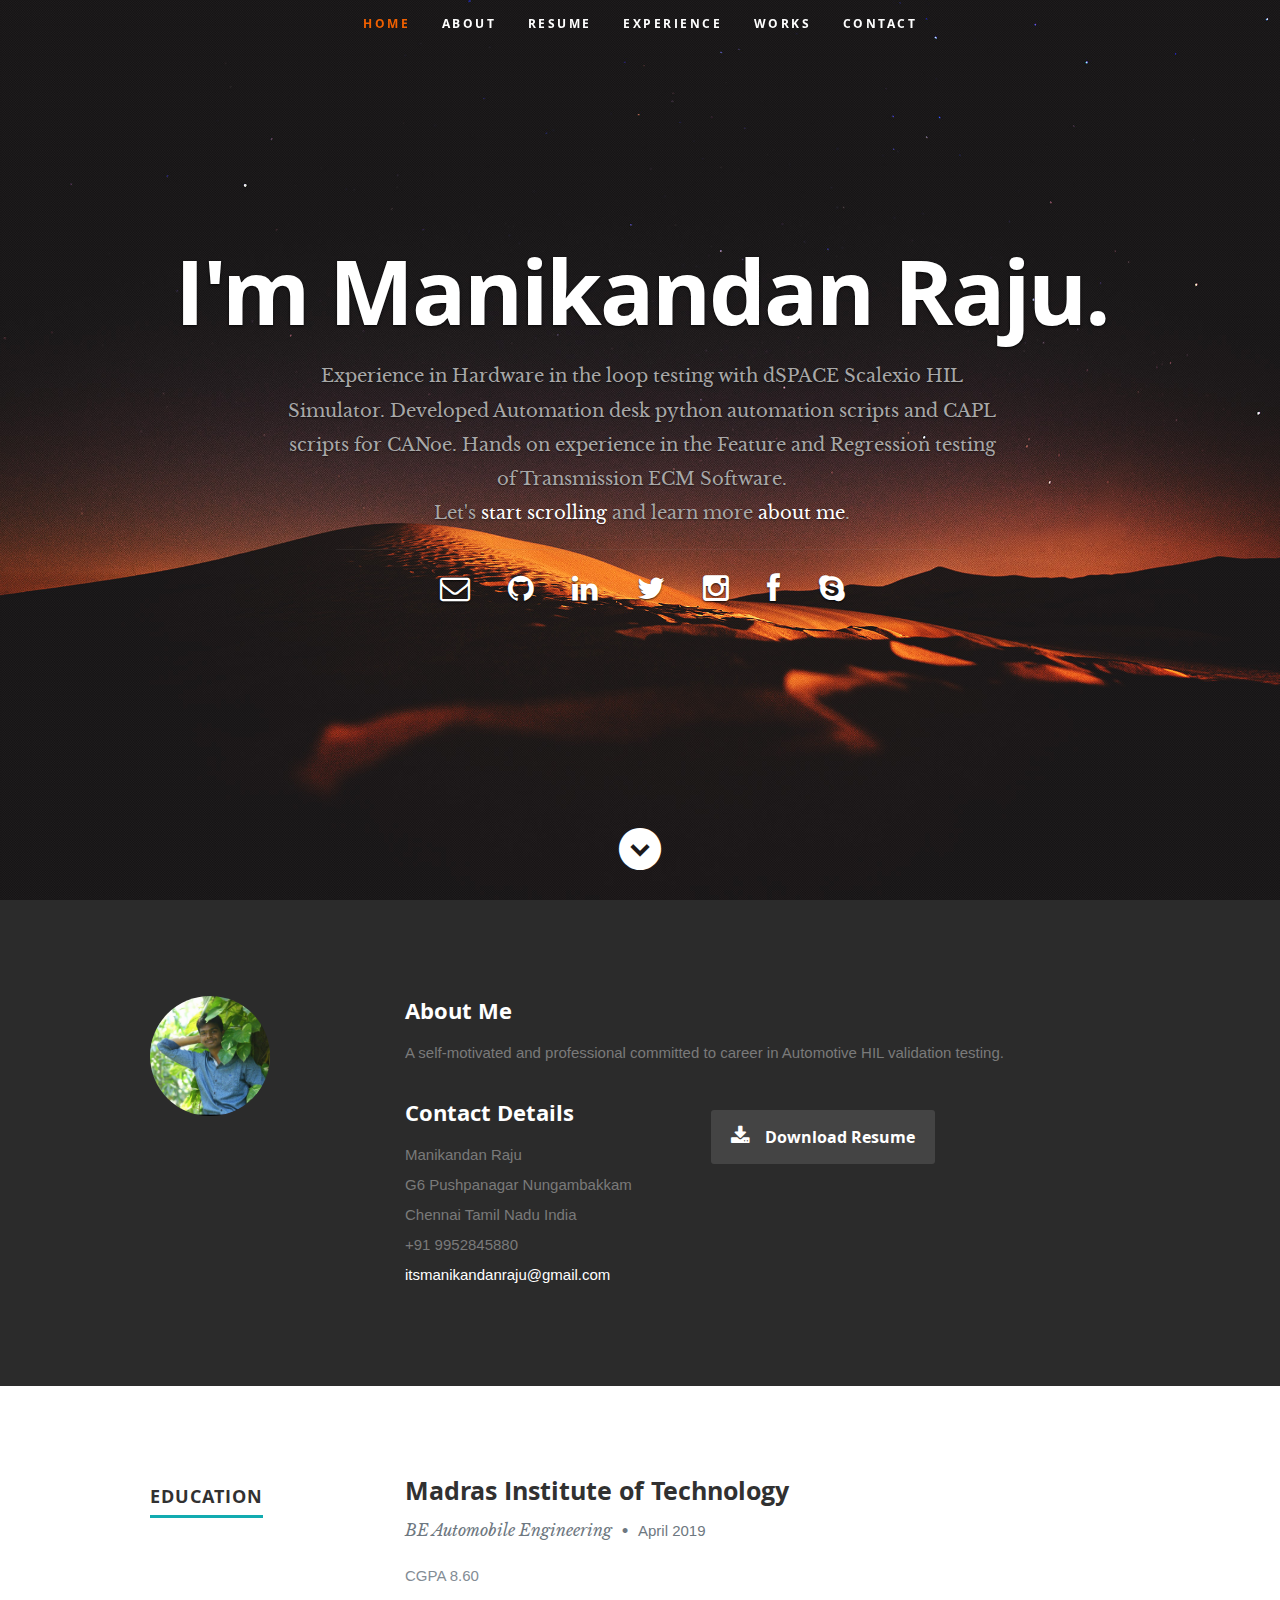
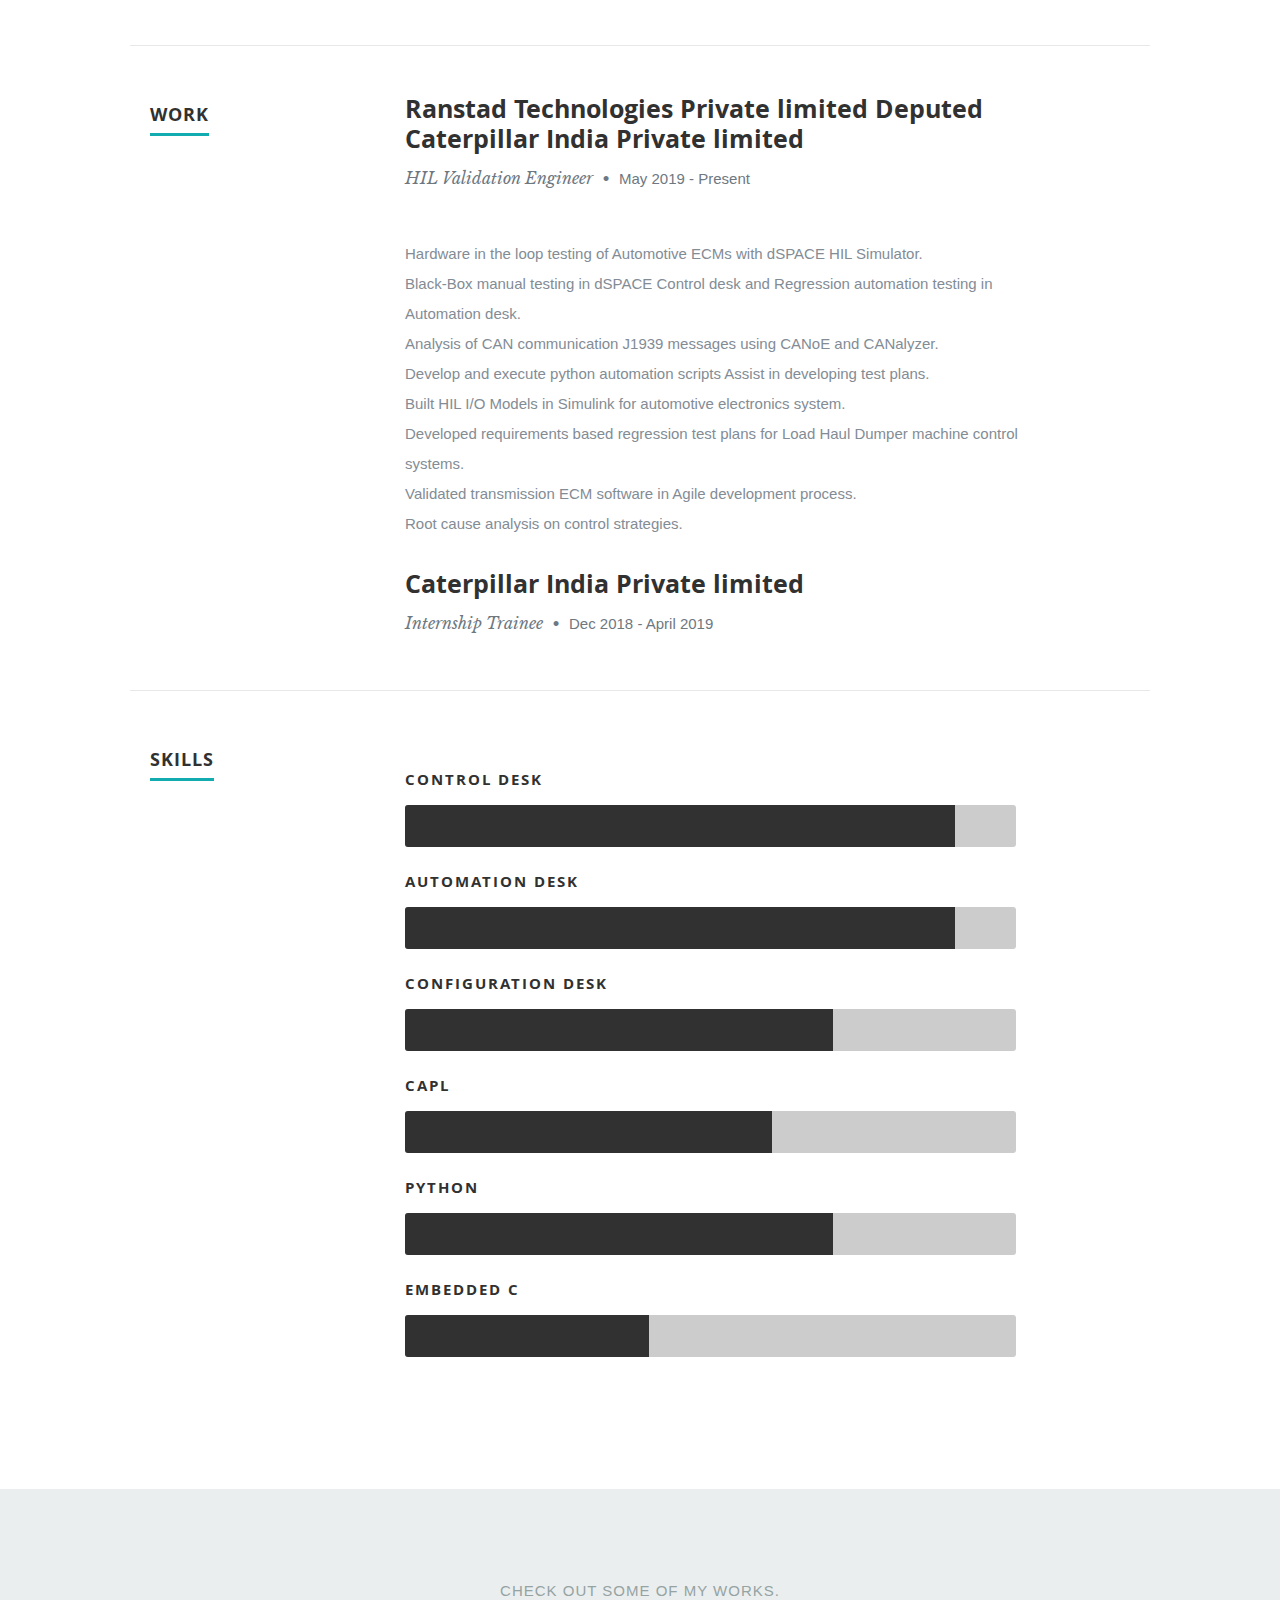
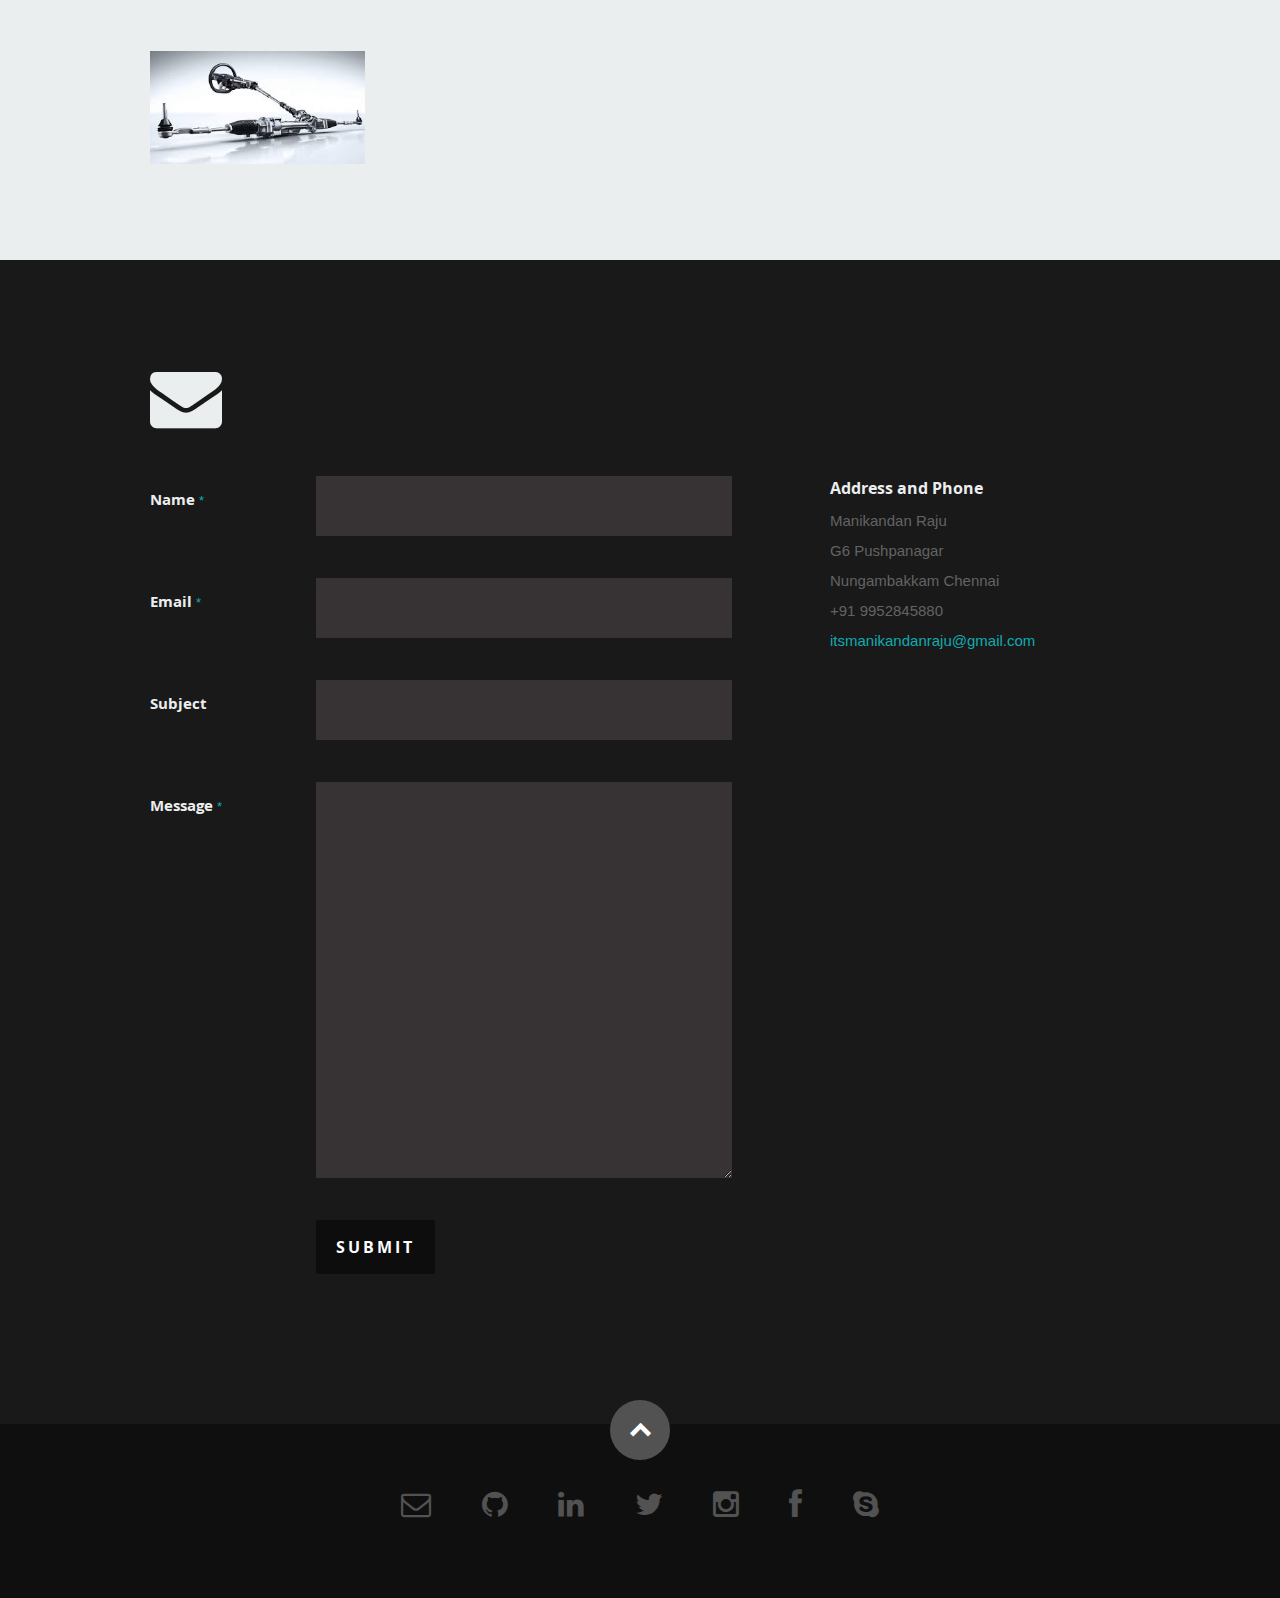
==== commit adf8111f: "Updated and tested" ====
--- a/index.html
+++ b/index.html
@@ -46,9 +46,9 @@
          <ul id="nav" class="nav">
             <li class="current"><a class="smoothscroll" href="#home">Home</a></li>
             <li><a class="smoothscroll" href="#about">About</a></li>
-	         <li><a class="smoothscroll" href="#resume">Resume</a></li>
-            <li><a class="smoothscroll" href="#portfolio">Works</a></li>
-            <li><a class="smoothscroll" href="#testimonials">Testimonials</a></li>
+	         <li><a class="smoothscroll" href="#about">Resume</a></li>
+            <li><a class="smoothscroll" href="#resume">Experience</a></li>
+             <li><a class="smoothscroll" href="#portfolio">Works</a></li>
             <li><a class="smoothscroll" href="#contact">Contact</a></li>
          </ul> <!-- end #nav -->
 
@@ -57,19 +57,20 @@
       <div class="row banner">
          <div class="banner-text">
             <h1 class="responsive-headline">I'm Manikandan Raju.</h1>
-            <h3>Experience in Hardware in the loop testing with dSPACE HIL Simulator, Control desk, Automation
-desk, CANoE and CANanalyzer . Develop and execute python automation scripts Assist in developing test plans.
-Validated transmission ECM software releases in agile process Configure and manage test environment. Let's <a class="smoothscroll" href="#about">start scrolling</a>
+            <h3>Experience in Hardware in the loop testing with dSPACE Scalexio HIL Simulator. Developed Automation desk python automation scripts and CAPL scripts for CANoe. Hands on experience in the Feature and Regression testing of Transmission ECM Software.
+                <br>Let's <a class="smoothscroll" href="#about">start scrolling</a>
             and learn more <a class="smoothscroll" href="#about">about me</a>.</h3>
             <hr />
             <ul class="social">
-               <li><a href="#"><i class="fa fa-facebook"></i></a></li>
-               <li><a href="#"><i class="fa fa-twitter"></i></a></li>
-               <li><a href="#"><i class="fa fa-google-plus"></i></a></li>
-               <li><a href="#"><i class="fa fa-linkedin"></i></a></li>
-               <li><a href="#"><i class="fa fa-instagram"></i></a></li>
-               <li><a href="#"><i class="fa fa-dribbble"></i></a></li>
-               <li><a href="#"><i class="fa fa-skype"></i></a></li>
+                <li><a href="mailto:itsmanikandanraju@gmail.com"><i class="fa fa-envelope-o"></i></a></li>
+                <li><a href="https://github.com/Manikandan-Raju"><i class="fa fa-github"></i></a></li>
+                <li><a href="https://www.linkedin.com/in/manikandan-raju-a16501138/"><i class="fa fa-linkedin"></i></a></li>
+               <li><a href="https://twitter.com/itsmanikandanr"><i class="fa fa-twitter"></i></a></li>
+               <li><a href="https://www.instagram.com/itsmanikandanraju/"><i class="fa fa-instagram"></i></a></li>
+                <li><a href="https://www.facebook.com/profile.php?id=100010124580513"><i class="fa fa-facebook"></i></a></li>
+               <li><a href="https://join.skype.com/invite/c99Fbaexlg3Z"><i class="fa fa-skype"></i></a></li>
+
+
             </ul>
          </div>
       </div>
@@ -97,7 +98,7 @@
 
             <h2>About Me</h2>
 
-            <p>A self-motivated and professional worker commited to career in Automotive HIL validation testing. Hands on experience in the Feature and Regression  Hardware in the loop (HIL) testing of automotive ECM Software using dSPACE MRET and Scalexio simulator and Vector canape,canalyzer and canoe tools.
+            <p>A self-motivated and professional committed to career in Automotive HIL validation testing.
             </p>
 
             <div class="row">
@@ -110,16 +111,16 @@
 						   <span>G6 Pushpanagar Nungambakkam Chennai Tamil Nadu India
                      </span><br>
 						   <span>+91 9952845880</span><br>
-                     <span>itsmanikandanraju@gmail.com</span>
+                      <a href="mailto:itsmanikandanraju@gmail.com">itsmanikandanraju@gmail.com</a>
 					   </p>
 
                </div>
-
-               <div class="columns download">
+                <div class="columns download">
                   <p>
-                     <a href="#" class="button"><i class="fa fa-download"></i>Download Resume</a>
+                     <a href="https://drive.google.com/file/d/19clGcnDeJzysPATavnmbEgUv-6IUNbnq/view" class="button"><i class="fa fa-download"></i>Download Resume</a>
                   </p>
                </div>
+
 
             </div> <!-- end row -->
 
@@ -184,14 +185,14 @@
                   <p class="info">HIL Validation Engineer <span>&bull;</span> <em class="date">May 2019 - Present</em></p>
 
                   <p>
-                   <p3>Hardware in the loop testing of Automotive ECMs with dSPACE HIL Simulator.</p3>
- 		   <p3>Black-Box manual testing in dSPACE Control desk and Regression automation testing in Automation desk.</p3>
- 		   <p3>Analysis of CAN communication J1939 messages using CANoE and CANanalyzer.</p3>
- 		   <p3>Develop and execute python automation scripts Assist in developing test plans.</p3>
- 		   <p3>Built HIL I/O Models in Simulink for aiutomotive electronics system.</p3>
- 		   <p3>Developed requirements based regression test plans for Load Haul Dumper machine control systems.</p3>
- 		   <p3>Validated transmission ECM software in Agile development process.</p3>
- 		   <p3>Root cause analysis on control strategies.</p3>
+                   <br>Hardware in the loop testing of Automotive ECMs with dSPACE HIL Simulator.
+ 		   <br>Black-Box manual testing in dSPACE Control desk and Regression automation testing in Automation desk.
+ 		   <br>Analysis of CAN communication J1939 messages using CANoE and CANalyzer.
+ 		   <br>Develop and execute python automation scripts Assist in developing test plans.
+ 		   <br>Built HIL I/O Models in Simulink for automotive electronics system.
+ 		   <br>Developed requirements based regression test plans for Load Haul Dumper machine control systems.
+ 		   <br>Validated transmission ECM software in Agile development process.
+ 		   <br>Root cause analysis on control strategies.
                   </p>
 
                </div>
@@ -228,18 +229,19 @@
 
          <div class="nine columns main-col">
 
-            <p>Control desk Automation Desk Configuration desk Canoe Canalyzer Simulink Matlab Embedded c Python UDS
+            <p>
             </p>
+
 
 				<div class="bars">
 
 				   <ul class="skills">
 					   <li><span class="bar-expand photoshop"></span><em>Control desk</em></li>
                   <li><span class="bar-expand illustrator"></span><em>Automation desk</em></li>
-						<li><span class="bar-expand wordpress"></span><em>Simulink</em></li>
+						<li><span class="bar-expand wordpress"></span><em>Configuration Desk</em></li>
 						<li><span class="bar-expand css"></span><em>CAPL</em></li>
-						<li><span class="bar-expand html5"></span><em>Embedded C</em></li>
-                  <li><span class="bar-expand jquery"></span><em>Python</em></li>
+						<li><span class="bar-expand html5"></span><em>Python</em></li>
+                  <li><span class="bar-expand jquery"></span><em>Embedded C</em></li>
 					</ul>
 
 				</div><!-- end skill-bars -->
@@ -264,15 +266,15 @@
             <!-- portfolio-wrapper -->
             <div id="portfolio-wrapper" class="bgrid-quarters s-bgrid-thirds cf">
 
-          	   <div class="columns portfolio-item">
+
+               <div class="columns portfolio-item">
                   <div class="item-wrap">
 
                      <a href="#modal-01" title="">
-                        <img alt="" src="images/portfolio/trans.jfif">
+                        <img alt="" src="images/portfolio/steer.jfif">
                         <div class="overlay">
                            <div class="portfolio-item-meta">
-          					      <h5>Transmission calculation</h5>
-                              <p>Illustrration</p>
+          					      <h5>Safe Steering Strategy</h5>
           					   </div>
                         </div>
                         <div class="link-icon"><i class="icon-plus"></i></div>
@@ -281,23 +283,6 @@
                   </div>
           		</div> <!-- item end -->
 
-               <div class="columns portfolio-item">
-                  <div class="item-wrap">
-
-                     <a href="#modal-02" title="">
-                        <img alt="" src="images/portfolio/steer.jfif">
-                        <div class="overlay">
-                           <div class="portfolio-item-meta">
-          					      <h5>sttering calculation</h5>
-                              <p>Web Development</p>
-          					   </div>
-                        </div>
-                        <div class="link-icon"><i class="icon-plus"></i></div>
-                     </a>
-
-                  </div>
-          		</div> <!-- item end -->
-
               
 
             </div> <!-- portfolio-wrapper end -->
@@ -310,123 +295,23 @@
 
          <div id="modal-01" class="popup-modal mfp-hide">
 
-		      <img class="scale-with-grid" src="images/portfolio/modals/trans.jfif" alt="" />
-
-		      <div class="description-box">
-			      <h4>Trans</h4>
-			      <p></p>
-               <span class="categories"><i class="fa fa-tag"></i>Branding, Webdesign</span>
-		      </div>
+		      <img class="scale-with-grid" src="images/portfolio/modals/steer.jfif" alt="" />
+
+
 
             <div class="link-box">
-               <a href="http://www.behance.net" target="_blank">Details</a>
+               <a href="https://github.com/Manikandan-Raju/Safe_Steering_Stratergy" target="_blank">Details</a>
 		         <a class="popup-modal-dismiss">Close</a>
             </div>
 
 	      </div><!-- modal-01 End -->
 
-         <div id="modal-02" class="popup-modal mfp-hide">
-
-		      <img class="scale-with-grid" src="images/portfolio/modals/steer.jpg" alt="" />
-
-		      <div class="description-box">
-			      <h4>Trans</h4>
-			      <p></p>
-               <span class="categories"><i class="fa fa-tag"></i>Branding, Web Development</span>
-		      </div>
-
-            <div class="link-box">
-               <a href="http://www.behance.net" target="_blank">Details</a>
-		         <a class="popup-modal-dismiss">Close</a>
-            </div>
-
-	      </div><!-- modal-02 End -->
-
-        
-
-
       </div> <!-- row End -->
 
    </section> <!-- Portfolio Section End-->
 
 
-   <!-- Call-To-Action Section
-   ================================================== -->
-   <section id="call-to-action">
-
-      <div class="row">
-
-         <div class="two columns header-col">
-
-            <h1><span>Get Hosting.</span></h1>
-
-         </div>
-
-         <div class="seven columns">
-
-            <h2><span class="lead"></span></h2>
-            <p><span class="lead"> </span></p>
-
-         </div>
-
-         <div class="three columns action">
-
-
-
-         </div>
-
-      </div>
-
-   </section> <!-- Call-To-Action Section End-->
-
-
-   <!-- Testimonials Section
-   ================================================== -->
-   <section id="testimonials">
-
-      <div class="text-container">
-
-         <div class="row">
-
-            <div class="two columns header-col">
-
-               <h1><span>Client Testimonials</span></h1>
-
-            </div>
-
-            <div class="ten columns flex-container">
-
-               <div class="flexslider">
-
-                  <ul class="slides">
-
-                     <li>
-                        <blockquote>
-                           <p>
-                           </p>
-                           <cite></cite>
-                        </blockquote>
-                     </li> <!-- slide ends -->
-
-                     <li>
-                        <blockquote>
-                           <p>
-                           </p>
-                           <cite></cite>
-                        </blockquote>
-                     </li> <!-- slide ends -->
-
-                  </ul>
-
-               </div> <!-- div.flexslider ends -->
-
-            </div> <!-- div.flex-container ends -->
-
-         </div> <!-- row ends -->
-
-       </div>  <!-- text-container ends -->
-
-   </section> <!-- Testimonials Section End-->
+
 
 
    <!-- Contact Section
@@ -508,24 +393,12 @@
 						   G6 Pushpanagar <br>
 						   Nungambakkam Chennai<br>
 						   <span>+91 9952845880</span>
+                           <a href="mailto:itsmanikandanraju@gmail.com">itsmanikandanraju@gmail.com</a>
 					   </p>
 
 				   </div>
 
-               <div class="widget widget_tweets">
-
-                  <h4 class="widget-title">Latest Tweets</h4>
-
-                  <ul id="twitter">
-                     <li>
-                       
-                     </li>
-                     <li>
-                        
-                     </li>
-                  </ul>
-
-		         </div>
+
 
             </aside>
 
@@ -543,19 +416,16 @@
          <div class="twelve columns">
 
             <ul class="social-links">
-               <li><a href="#"><i class="fa fa-facebook"></i></a></li>
-               <li><a href="#"><i class="fa fa-twitter"></i></a></li>
-               <li><a href="#"><i class="fa fa-google-plus"></i></a></li>
-               <li><a href="#"><i class="fa fa-linkedin"></i></a></li>
-               <li><a href="#"><i class="fa fa-instagram"></i></a></li>
-               <li><a href="#"><i class="fa fa-dribbble"></i></a></li>
-               <li><a href="#"><i class="fa fa-skype"></i></a></li>
+                <li><a href="mailto:itsmanikandanraju@gmail.com"><i class="fa fa-envelope-o"></i></a></li>
+                <li><a href="https://github.com/Manikandan-Raju"><i class="fa fa-github"></i></a></li>
+                <li><a href="https://www.linkedin.com/in/manikandan-raju-a16501138/"><i class="fa fa-linkedin"></i></a></li>
+               <li><a href="https://twitter.com/itsmanikandanr"><i class="fa fa-twitter"></i></a></li>
+               <li><a href="https://www.instagram.com/itsmanikandanraju/"><i class="fa fa-instagram"></i></a></li>
+                <li><a href="https://www.facebook.com/profile.php?id=100010124580513"><i class="fa fa-facebook"></i></a></li>
+               <li><a href="https://join.skype.com/invite/c99Fbaexlg3Z"><i class="fa fa-skype"></i></a></li>
             </ul>
 
-            <ul class="copyright">
-               <li>&copy; Copyright 2014 CeeVee</li>
-               <li>Design by <a href="http://www.styleshout.com/" title="Styleshout" target="_blank">Styleshout</a></li>   
-            </ul>
+
 
          </div>
 
--- a/css/layout.css
+++ b/css/layout.css
@@ -16,7 +16,6 @@
    h. Contact Section
    i. Footer
 
-===================================================================== */
 
 /* ------------------------------------------------------------------ */
 /* a. General Styles
@@ -326,84 +325,84 @@
 }
 
 .photoshop {
-  	width: 60%;
+  	width: 90%;
   	-moz-animation: photoshop 2s ease;
   	-webkit-animation: photoshop 2s ease;
 }
 .illustrator {
-  	width: 55%;
+  	width: 90%;
   	-moz-animation: illustrator 2s ease;
   	-webkit-animation: illustrator 2s ease;
 }
 .wordpress {
-  	width: 50%;
+  	width: 70%;
   	-moz-animation: wordpress 2s ease;
   	-webkit-animation: wordpress 2s ease;
 }
 .css {
-  	width: 90%;
+  	width: 60%;
   	-moz-animation: css 2s ease;
   	-webkit-animation: css 2s ease;
 }
 .html5 {
-  	width: 80%;
+  	width: 70%;
   	-moz-animation: html5 2s ease;
   	-webkit-animation: html5 2s ease;
 }
 .jquery {
-  	width: 50%;
+  	width: 40%;
   	-moz-animation: jquery 2s ease;
   	-webkit-animation: jquery 2s ease;
 }
 
 @-moz-keyframes photoshop {
   0%   { width: 0px;  }
+  100% { width: 90%;  }
+}
+@-moz-keyframes illustrator {
+  0%   { width: 0px;  }
+  100% { width: 90%;  }
+}
+@-moz-keyframes wordpress {
+  0%   { width: 0px;  }
+  100% { width: 70%;  }
+}
+@-moz-keyframes css {
+  0%   { width: 0px;  }
   100% { width: 60%;  }
 }
-@-moz-keyframes illustrator {
-  0%   { width: 0px;  }
-  100% { width: 55%;  }
-}
-@-moz-keyframes wordpress {
-  0%   { width: 0px;  }
-  100% { width: 50%;  }
-}
-@-moz-keyframes css {
+@-moz-keyframes html5 {
+  0%   { width: 0px;  }
+  100% { width: 70%;  }
+}
+@-moz-keyframes jquery {
+  0%   { width: 0px;  }
+  100% { width: 40%;  }
+}
+
+@-webkit-keyframes photoshop {
   0%   { width: 0px;  }
   100% { width: 90%;  }
 }
-@-moz-keyframes html5 {
-  0%   { width: 0px;  }
-  100% { width: 80%;  }
-}
-@-moz-keyframes jquery {
-  0%   { width: 0px;  }
-  100% { width: 50%;  }
-}
-
-@-webkit-keyframes photoshop {
+@-webkit-keyframes illustrator {
+  0%   { width: 0px;  }
+  100% { width: 90%;  }
+}
+@-webkit-keyframes wordpress {
+  0%   { width: 0px;  }
+  100% { width: 70%;  }
+}
+@-webkit-keyframes css {
   0%   { width: 0px;  }
   100% { width: 60%;  }
 }
-@-webkit-keyframes illustrator {
-  0%   { width: 0px;  }
-  100% { width: 55%;  }
-}
-@-webkit-keyframes wordpress {
-  0%   { width: 0px;  }
-  100% { width: 50%;  }
-}
-@-webkit-keyframes css {
-  0%   { width: 0px;  }
-  100% { width: 90%;  }
-}
 @-webkit-keyframes html5 {
   0%   { width: 0px;  }
-  100% { width: 80%;  }
+  100% { width: 70%;  }
 }
 @-webkit-keyframes jquery {
   0%   { width: 0px;  }
-  100% { width: 50%;  }
+  100% { width: 40%;  }
 }
 
 /* ------------------------------------------------------------------ */
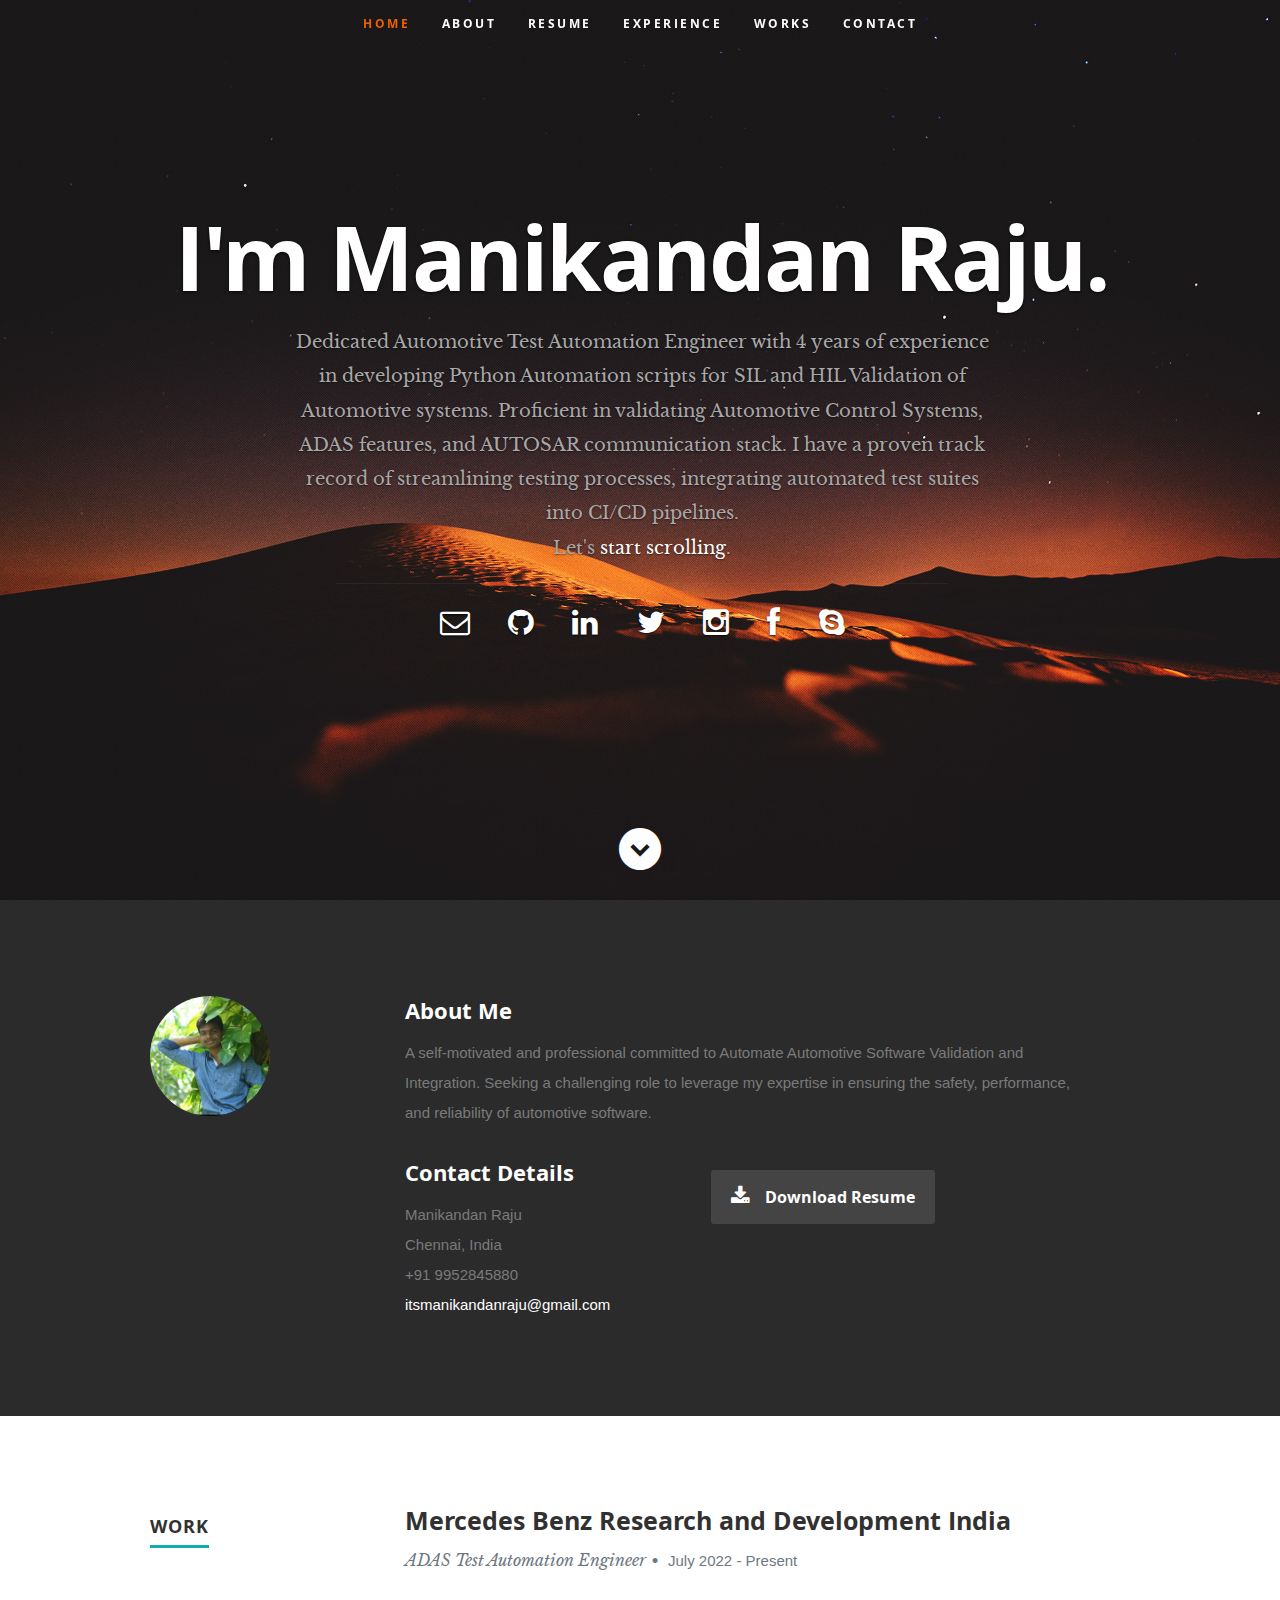
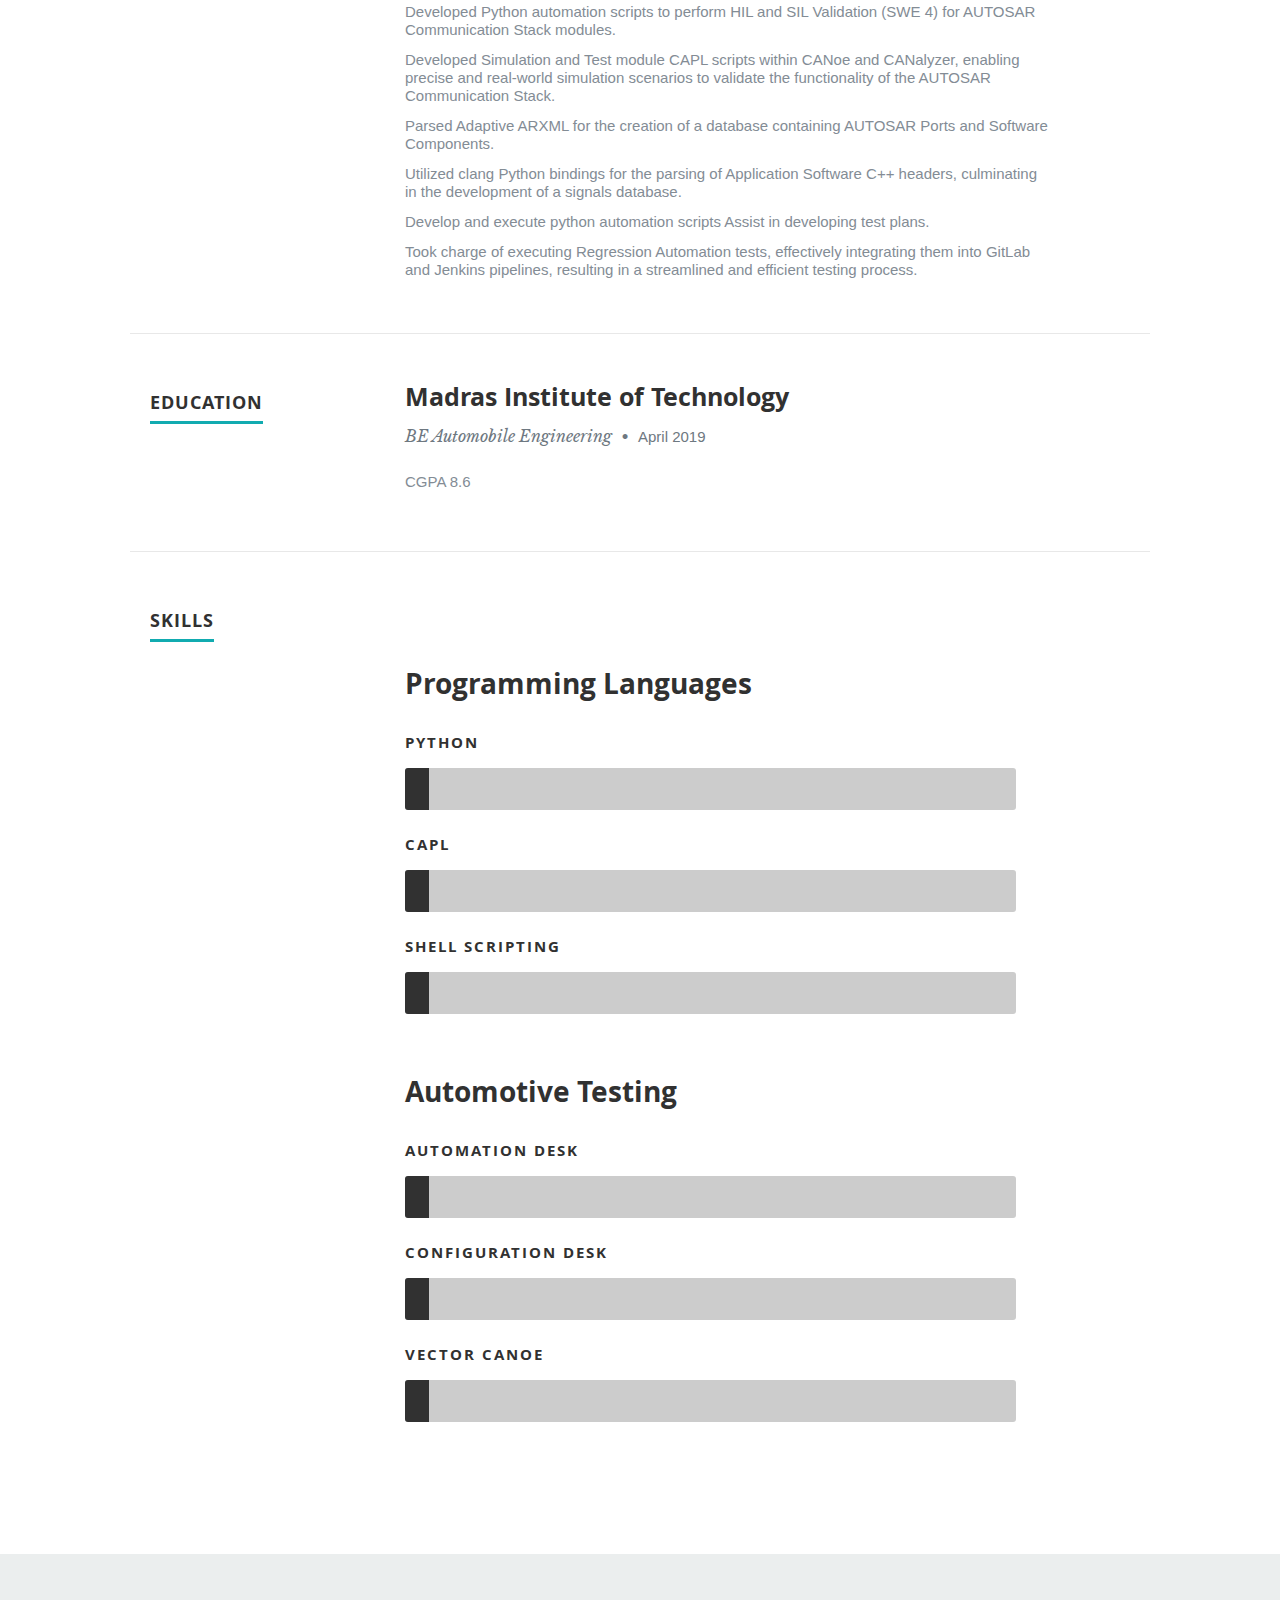
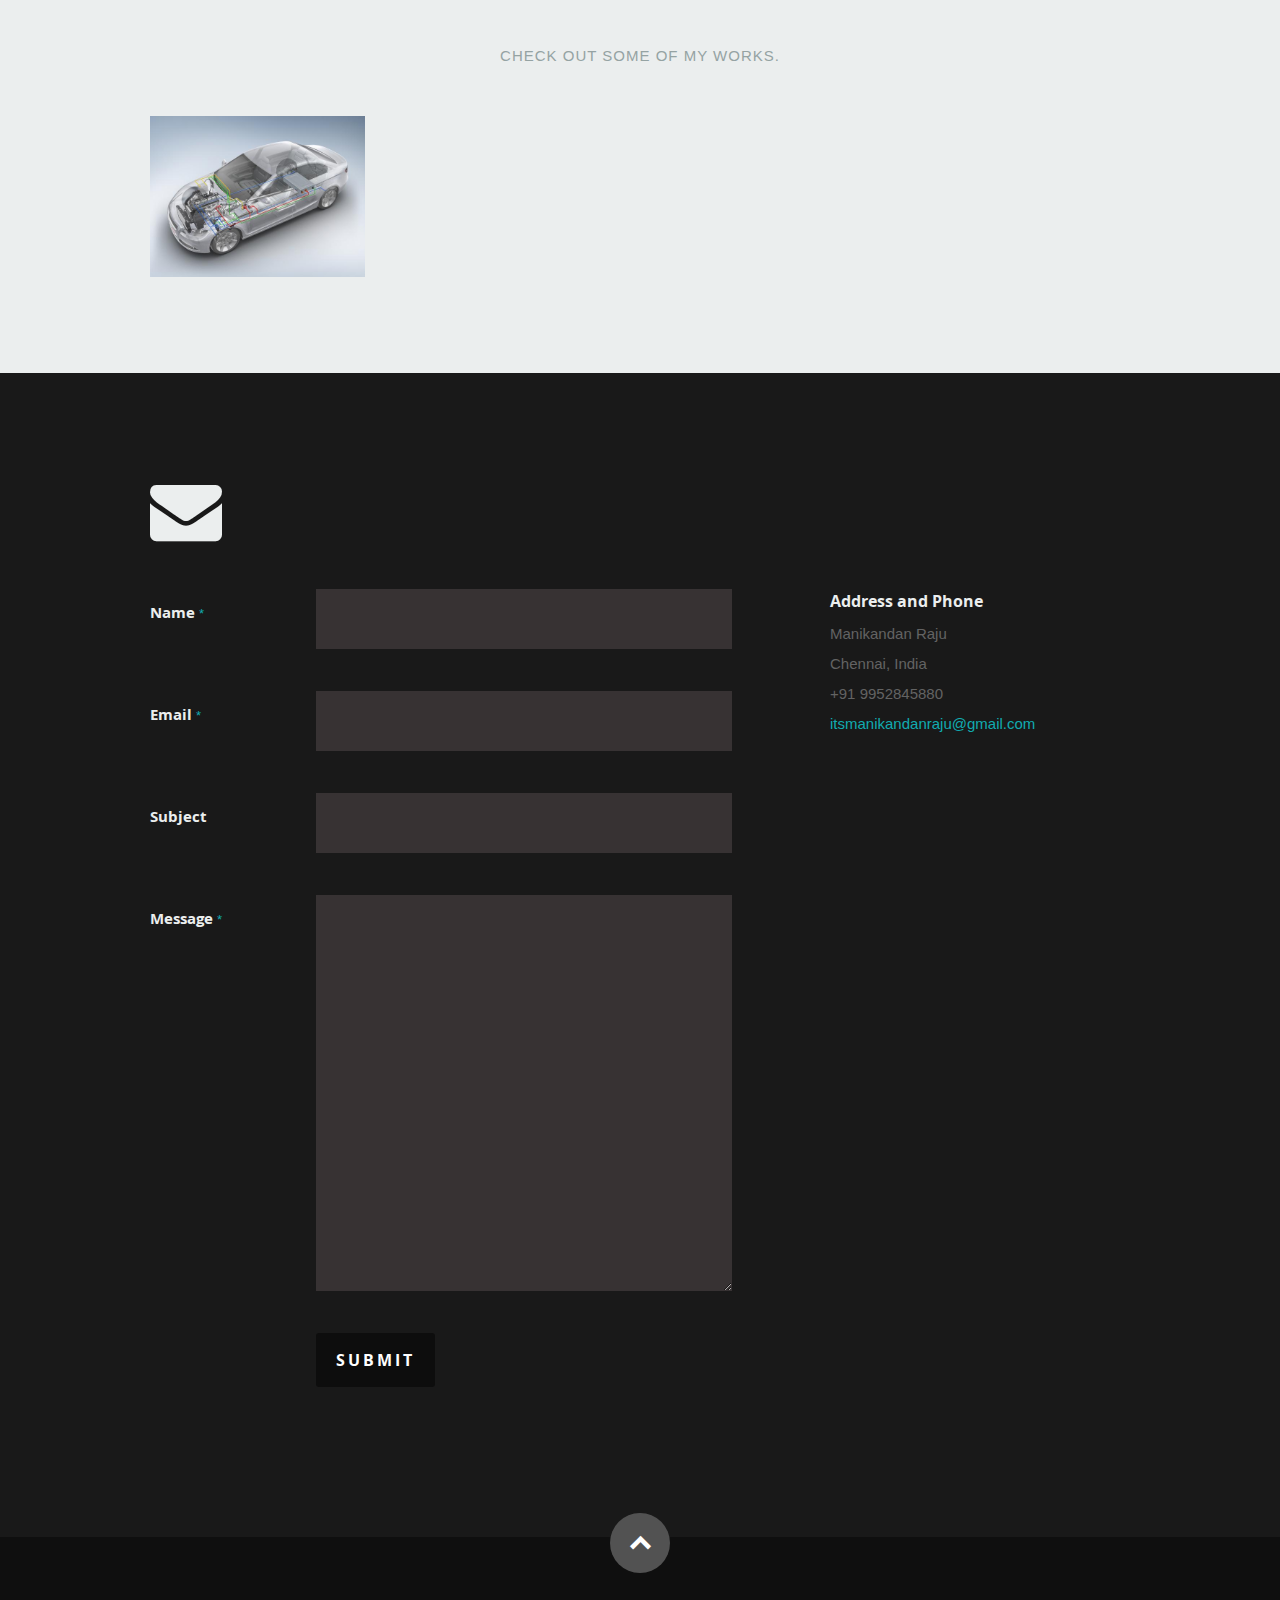
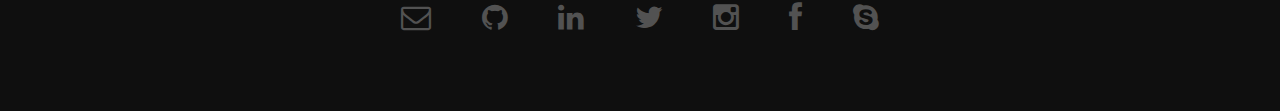
==== commit 9217f5a1: "space" ====
--- a/index.html
+++ b/index.html
@@ -1,34 +1,33 @@
 <!DOCTYPE html>
-<!--[if lt IE 8 ]><html class="no-js ie ie7" lang="en"> <![endif]-->
-<!--[if IE 8 ]><html class="no-js ie ie8" lang="en"> <![endif]-->
-<!--[if (gte IE 8)|!(IE)]><!--><html class="no-js" lang="en"> <!--<![endif]-->
+<html class="no-js" lang="en">
+
 <head>
 
    <!--- Basic Page Needs
    ================================================== -->
    <meta charset="utf-8">
-	<title>Manikandan Raju Portfolio</title>
-	<meta name="description" content="">
-	<meta name="author" content="">
+   <title>Manikandan Raju Portfolio</title>
+   <meta name="description" content="">
+   <meta name="author" content="">
 
    <!-- Mobile Specific Metas
    ================================================== -->
-	<meta name="viewport" content="width=device-width, initial-scale=1, maximum-scale=1">
-
-	<!-- CSS
+   <meta name="viewport" content="width=device-width, initial-scale=1, maximum-scale=1">
+
+   <!-- CSS
     ================================================== -->
    <link rel="stylesheet" href="css/default.css">
-	<link rel="stylesheet" href="css/layout.css">
+   <link rel="stylesheet" href="css/layout.css">
    <link rel="stylesheet" href="css/media-queries.css">
    <link rel="stylesheet" href="css/magnific-popup.css">
 
    <!-- Script
    ================================================== -->
-	<script src="js/modernizr.js"></script>
+   <script src="js/modernizr.js"></script>
 
    <!-- Favicons
 	================================================== -->
-	<link rel="shortcut icon" href="favicon.png" >
+   <link rel="shortcut icon" href="favicon.png">
 
 </head>
 
@@ -41,14 +40,14 @@
       <nav id="nav-wrap">
 
          <a class="mobile-btn" href="#nav-wrap" title="Show navigation">Show navigation</a>
-	      <a class="mobile-btn" href="#" title="Hide navigation">Hide navigation</a>
+         <a class="mobile-btn" href="#" title="Hide navigation">Hide navigation</a>
 
          <ul id="nav" class="nav">
             <li class="current"><a class="smoothscroll" href="#home">Home</a></li>
             <li><a class="smoothscroll" href="#about">About</a></li>
-	         <li><a class="smoothscroll" href="#about">Resume</a></li>
+            <li><a class="smoothscroll" href="#about">Resume</a></li>
             <li><a class="smoothscroll" href="#resume">Experience</a></li>
-             <li><a class="smoothscroll" href="#portfolio">Works</a></li>
+            <li><a class="smoothscroll" href="#portfolio">Works</a></li>
             <li><a class="smoothscroll" href="#contact">Contact</a></li>
          </ul> <!-- end #nav -->
 
@@ -57,20 +56,25 @@
       <div class="row banner">
          <div class="banner-text">
             <h1 class="responsive-headline">I'm Manikandan Raju.</h1>
-            <h3>Experience in Hardware in the loop testing with dSPACE Scalexio HIL Simulator. Developed Automation desk python automation scripts and CAPL scripts for CANoe. Hands on experience in the Feature and Regression testing of Transmission ECM Software.
-                <br>Let's <a class="smoothscroll" href="#about">start scrolling</a>
-            and learn more <a class="smoothscroll" href="#about">about me</a>.</h3>
+            <h3>
+               Dedicated Automotive Test Automation Engineer with 4 years of experience in developing Python Automation
+               scripts for SIL and HIL Validation of Automotive systems.
+               Proficient in validating Automotive Control Systems, ADAS features, and AUTOSAR communication stack.
+               I have a proven track record of streamlining testing processes, integrating automated test suites into
+               CI/CD pipelines.
+               <br>Let's <a class="smoothscroll" href="#about">start scrolling</a>.
+            </h3>
             <hr />
             <ul class="social">
-                <li><a href="mailto:itsmanikandanraju@gmail.com"><i class="fa fa-envelope-o"></i></a></li>
-                <li><a href="https://github.com/Manikandan-Raju"><i class="fa fa-github"></i></a></li>
-                <li><a href="https://www.linkedin.com/in/manikandan-raju-a16501138/"><i class="fa fa-linkedin"></i></a></li>
+               <li><a href="mailto:itsmanikandanraju@gmail.com"><i class="fa fa-envelope-o"></i></a></li>
+               <li><a href="https://github.com/Manikandan-Raju"><i class="fa fa-github"></i></a></li>
+               <li><a href="https://www.linkedin.com/in/manikandan-raju-a16501138/"><i class="fa fa-linkedin"></i></a>
+               </li>
                <li><a href="https://twitter.com/itsmanikandanr"><i class="fa fa-twitter"></i></a></li>
                <li><a href="https://www.instagram.com/itsmanikandanraju/"><i class="fa fa-instagram"></i></a></li>
-                <li><a href="https://www.facebook.com/profile.php?id=100010124580513"><i class="fa fa-facebook"></i></a></li>
+               <li><a href="https://www.facebook.com/profile.php?id=100010124580513"><i class="fa fa-facebook"></i></a>
+               </li>
                <li><a href="https://join.skype.com/invite/c99Fbaexlg3Z"><i class="fa fa-skype"></i></a></li>
-
-
             </ul>
          </div>
       </div>
@@ -90,7 +94,7 @@
 
          <div class="three columns">
 
-            <img class="profile-pic"  src="images/profilepic.jpg" alt="" />
+            <img class="profile-pic" src="images/profilepic.jpg" alt="" />
 
          </div>
 
@@ -98,7 +102,9 @@
 
             <h2>About Me</h2>
 
-            <p>A self-motivated and professional committed to career in Automotive HIL validation testing.
+            <p>A self-motivated and professional committed to Automate Automotive Software Validation and Integration.
+               Seeking a challenging role to leverage my expertise in ensuring the safety, performance, and
+               reliability of automotive software.
             </p>
 
             <div class="row">
@@ -107,17 +113,17 @@
 
                   <h2>Contact Details</h2>
                   <p class="address">
-						   <span>Manikandan Raju</span><br>
-						   <span>G6 Pushpanagar Nungambakkam Chennai Tamil Nadu India
-                     </span><br>
-						   <span>+91 9952845880</span><br>
-                      <a href="mailto:itsmanikandanraju@gmail.com">itsmanikandanraju@gmail.com</a>
-					   </p>
+                     <span>Manikandan Raju</span><br>
+                     <span>Chennai, India</span><br>
+                     <span>+91 9952845880</span><br>
+                     <a href="mailto:itsmanikandanraju@gmail.com">itsmanikandanraju@gmail.com</a>
+                  </p>
 
                </div>
-                <div class="columns download">
+               <div class="columns download">
                   <p>
-                     <a href="https://drive.google.com/file/d/19clGcnDeJzysPATavnmbEgUv-6IUNbnq/view" class="button"><i class="fa fa-download"></i>Download Resume</a>
+                     <a href="https://1drv.ms/b/s!AsNalJKRiVlfn3UaqXiG5eN7oHwq?e=JEF9UM" class="button"><i
+                           class="fa fa-download"></i>Download Resume</a>
                   </p>
                </div>
 
@@ -134,6 +140,53 @@
    <!-- Resume Section
    ================================================== -->
    <section id="resume">
+
+
+
+
+
+      <!-- Work
+      ----------------------------------------------- -->
+      <div class="row work">
+
+         <div class="three columns header-col">
+            <h1><span>Work</span></h1>
+         </div>
+
+         <div class="nine columns main-col">
+
+            <div class="row item">
+
+               <div class="twelve columns">
+
+                  <h3>Mercedes Benz Research and Development India</h3>
+                  <p class="info">ADAS Test Automation Engineer<span>&bull;</span> <em class="date">July 2022 -
+                        Present</em></p>
+                  <p>
+                  <ul>
+                     <li>Developed Python automation scripts to perform HIL and SIL Validation (SWE 4) for AUTOSAR
+                        Communication Stack modules.</li>
+                     <li>Developed Simulation and Test module CAPL scripts within CANoe and CANalyzer, enabling precise
+                        and real-world simulation scenarios to validate the functionality of the AUTOSAR Communication
+                        Stack.</li>
+                     <li>Parsed Adaptive ARXML for the creation of a database containing AUTOSAR Ports and Software
+                        Components.</li>
+                     <li>Utilized clang Python bindings for the parsing of Application Software C++ headers, culminating
+                        in the development of a signals database.</li>
+                     <li>Develop and execute python automation scripts Assist in developing test plans.</li>
+                     <li>Took charge of executing Regression Automation tests, effectively integrating them into GitLab
+                        and Jenkins pipelines, resulting in a streamlined and efficient testing process.</li>
+                  </ul>
+                  </p>
+
+               </div>
+
+            </div> <!-- item end -->
+
+         </div> <!-- main-col end -->
+
+      </div> <!-- End Work -->
+
 
       <!-- Education
       ----------------------------------------------- -->
@@ -153,70 +206,18 @@
                   <p class="info">BE Automobile Engineering <span>&bull;</span> <em class="date">April 2019</em></p>
 
                   <p>
-                  CGPA 8.60
+                     CGPA 8.6
                   </p>
 
                </div>
 
             </div> <!-- item end -->
 
- 
+
 
          </div> <!-- main-col end -->
 
       </div> <!-- End Education -->
-
-
-      <!-- Work
-      ----------------------------------------------- -->
-      <div class="row work">
-
-         <div class="three columns header-col">
-            <h1><span>Work</span></h1>
-         </div>
-
-         <div class="nine columns main-col">
-
-            <div class="row item">
-
-               <div class="twelve columns">
-
-                  <h3>Ranstad Technologies Private limited Deputed Caterpillar India Private limited </h3>
-                  <p class="info">HIL Validation Engineer <span>&bull;</span> <em class="date">May 2019 - Present</em></p>
-
-                  <p>
-                   <br>Hardware in the loop testing of Automotive ECMs with dSPACE HIL Simulator.
- 		   <br>Black-Box manual testing in dSPACE Control desk and Regression automation testing in Automation desk.
- 		   <br>Analysis of CAN communication J1939 messages using CANoE and CANalyzer.
- 		   <br>Develop and execute python automation scripts Assist in developing test plans.
- 		   <br>Built HIL I/O Models in Simulink for automotive electronics system.
- 		   <br>Developed requirements based regression test plans for Load Haul Dumper machine control systems.
- 		   <br>Validated transmission ECM software in Agile development process.
- 		   <br>Root cause analysis on control strategies.
-                  </p>
-
-               </div>
-
-            </div> <!-- item end -->
-
-            <div class="row item">
-
-               <div class="twelve columns">
-
-                  <h3>Caterpillar India Private limited</h3>
-                  <p class="info">Internship Trainee <span>&bull;</span> <em class="date">Dec 2018 - April 2019</em></p>
-
-                  <p>
-                  
-                  </p>
-
-               </div>
-
-            </div> <!-- item end -->
-
-         </div> <!-- main-col end -->
-
-      </div> <!-- End Work -->
 
 
       <!-- Skills
@@ -233,20 +234,25 @@
             </p>
 
 
-				<div class="bars">
-
-				   <ul class="skills">
-					   <li><span class="bar-expand photoshop"></span><em>Control desk</em></li>
-                  <li><span class="bar-expand illustrator"></span><em>Automation desk</em></li>
-						<li><span class="bar-expand wordpress"></span><em>Configuration Desk</em></li>
-						<li><span class="bar-expand css"></span><em>CAPL</em></li>
-						<li><span class="bar-expand html5"></span><em>Python</em></li>
-                  <li><span class="bar-expand jquery"></span><em>Embedded C</em></li>
-					</ul>
-
-				</div><!-- end skill-bars -->
-
-			</div> <!-- main-col end -->
+            <div class="bars">
+
+               <ul class="skills">
+                  <h2>Programming Languages</h2>
+                  <br /><br />
+                  <li><span class="bar-expand python"></span><em>Python</em></li>
+                  <li><span class="bar-expand capl"></span><em>CAPL</em></li>
+                  <li><span class="bar-expand shell"></span><em>Shell Scripting</em></li>
+                  <h2>Automotive Testing</h2>
+                  <br /><br />
+                  <li><span class="bar-expand automationdesk"></span><em>Automation Desk</em></li>
+                  <li><span class="bar-expand configurationdesk"></span><em>Configuration Desk</em></li>
+                  <li><span class="bar-expand canoe"></span><em>Vector CANoe</em></li>
+
+               </ul>
+
+            </div><!-- end skill-bars -->
+
+         </div> <!-- main-col end -->
 
       </div> <!-- End skills -->
 
@@ -266,24 +272,24 @@
             <!-- portfolio-wrapper -->
             <div id="portfolio-wrapper" class="bgrid-quarters s-bgrid-thirds cf">
 
-
                <div class="columns portfolio-item">
                   <div class="item-wrap">
-
                      <a href="#modal-01" title="">
-                        <img alt="" src="images/portfolio/steer.jfif">
+                        <img alt="" src="images/portfolio/can.png">
                         <div class="overlay">
                            <div class="portfolio-item-meta">
-          					      <h5>Safe Steering Strategy</h5>
-          					   </div>
+                              <h5>CAN Bluetooth Reader</h5>
+                           </div>
                         </div>
                         <div class="link-icon"><i class="icon-plus"></i></div>
                      </a>
-
-                  </div>
-          		</div> <!-- item end -->
-
-              
+                  </div>
+               </div> <!-- item end -->
+
+
+
+
+
 
             </div> <!-- portfolio-wrapper end -->
 
@@ -292,19 +298,18 @@
 
          <!-- Modal Popup
 	      --------------------------------------------------------------- -->
-
          <div id="modal-01" class="popup-modal mfp-hide">
 
-		      <img class="scale-with-grid" src="images/portfolio/modals/steer.jfif" alt="" />
+            <img class="scale-with-grid" src="images/portfolio/modals/can.png" alt="" />
 
 
 
             <div class="link-box">
-               <a href="https://github.com/Manikandan-Raju/Safe_Steering_Stratergy" target="_blank">Details</a>
-		         <a class="popup-modal-dismiss">Close</a>
+               <a href="https://github.com/Manikandan-Raju/CAN-to-bluetooth-converter" target="_blank">Details</a>
+               <a class="popup-modal-dismiss">Close</a>
             </div>
 
-	      </div><!-- modal-01 End -->
+         </div><!-- modal-01 End -->
 
       </div> <!-- row End -->
 
@@ -318,44 +323,44 @@
    ================================================== -->
    <section id="contact">
 
-         <div class="row section-head">
-
-            <div class="two columns header-col">
-
-               <h1><span>Get In Touch.</span></h1>
-
-            </div>
-
-            <div class="ten columns">
-
-                  <p class="lead">
-                  </p>
-
-            </div>
-
-         </div>
-
-         <div class="row">
-
-            <div class="eight columns">
-
-               <!-- form -->
-               <form action="" method="post" id="contactForm" name="contactForm">
-					<fieldset>
+      <div class="row section-head">
+
+         <div class="two columns header-col">
+
+            <h1><span>Get In Touch.</span></h1>
+
+         </div>
+
+         <div class="ten columns">
+
+            <p class="lead">
+            </p>
+
+         </div>
+
+      </div>
+
+      <div class="row">
+
+         <div class="eight columns">
+
+            <!-- form -->
+            <form action="" method="post" id="contactForm" name="contactForm">
+               <fieldset>
 
                   <div>
-						   <label for="contactName">Name <span class="required">*</span></label>
-						   <input type="text" value="" size="35" id="contactName" name="contactName">
+                     <label for="contactName">Name <span class="required">*</span></label>
+                     <input type="text" value="" size="35" id="contactName" name="contactName">
                   </div>
 
                   <div>
-						   <label for="contactEmail">Email <span class="required">*</span></label>
-						   <input type="text" value="" size="35" id="contactEmail" name="contactEmail">
+                     <label for="contactEmail">Email <span class="required">*</span></label>
+                     <input type="text" value="" size="35" id="contactEmail" name="contactEmail">
                   </div>
 
                   <div>
-						   <label for="contactSubject">Subject</label>
-						   <input type="text" value="" size="35" id="contactSubject" name="contactSubject">
+                     <label for="contactSubject">Subject</label>
+                     <input type="text" value="" size="35" id="contactSubject" name="contactSubject">
                   </div>
 
                   <div>
@@ -370,37 +375,36 @@
                      </span>
                   </div>
 
-					</fieldset>
-				   </form> <!-- Form End -->
-
-               <!-- contact-warning -->
-               <div id="message-warning"> Error boy</div>
-               <!-- contact-success -->
-				   <div id="message-success">
-                  <i class="fa fa-check"></i>Your message was sent, thank you!<br>
-				   </div>
-
+               </fieldset>
+            </form> <!-- Form End -->
+
+            <!-- contact-warning -->
+            <div id="message-warning"> Error boy</div>
+            <!-- contact-success -->
+            <div id="message-success">
+               <i class="fa fa-check"></i>Your message was sent, thank you!<br>
             </div>
 
-
-            <aside class="four columns footer-widgets">
-
-               <div class="widget widget_contact">
-
-					   <h4>Address and Phone</h4>
-					   <p class="address">
-						   Manikandan Raju<br>
-						   G6 Pushpanagar <br>
-						   Nungambakkam Chennai<br>
-						   <span>+91 9952845880</span>
-                           <a href="mailto:itsmanikandanraju@gmail.com">itsmanikandanraju@gmail.com</a>
-					   </p>
-
-				   </div>
-
-
-
-            </aside>
+         </div>
+
+
+         <aside class="four columns footer-widgets">
+
+            <div class="widget widget_contact">
+
+               <h4>Address and Phone</h4>
+               <p class="address">
+                  Manikandan Raju<br>
+                  Chennai, India<br>
+                  <span>+91 9952845880</span>
+                  <a href="mailto:itsmanikandanraju@gmail.com">itsmanikandanraju@gmail.com</a>
+               </p>
+
+            </div>
+
+
+
+         </aside>
 
       </div>
 
@@ -416,12 +420,14 @@
          <div class="twelve columns">
 
             <ul class="social-links">
-                <li><a href="mailto:itsmanikandanraju@gmail.com"><i class="fa fa-envelope-o"></i></a></li>
-                <li><a href="https://github.com/Manikandan-Raju"><i class="fa fa-github"></i></a></li>
-                <li><a href="https://www.linkedin.com/in/manikandan-raju-a16501138/"><i class="fa fa-linkedin"></i></a></li>
+               <li><a href="mailto:itsmanikandanraju@gmail.com"><i class="fa fa-envelope-o"></i></a></li>
+               <li><a href="https://github.com/Manikandan-Raju"><i class="fa fa-github"></i></a></li>
+               <li><a href="https://www.linkedin.com/in/manikandan-raju-a16501138/"><i class="fa fa-linkedin"></i></a>
+               </li>
                <li><a href="https://twitter.com/itsmanikandanr"><i class="fa fa-twitter"></i></a></li>
                <li><a href="https://www.instagram.com/itsmanikandanraju/"><i class="fa fa-instagram"></i></a></li>
-                <li><a href="https://www.facebook.com/profile.php?id=100010124580513"><i class="fa fa-facebook"></i></a></li>
+               <li><a href="https://www.facebook.com/profile.php?id=100010124580513"><i class="fa fa-facebook"></i></a>
+               </li>
                <li><a href="https://join.skype.com/invite/c99Fbaexlg3Z"><i class="fa fa-skype"></i></a></li>
             </ul>
 
@@ -429,7 +435,8 @@
 
          </div>
 
-         <div id="go-top"><a class="smoothscroll" title="Back to Top" href="#home"><i class="icon-up-open"></i></a></div>
+         <div id="go-top"><a class="smoothscroll" title="Back to Top" href="#home"><i class="icon-up-open"></i></a>
+         </div>
 
       </div>
 
@@ -437,7 +444,8 @@
 
    <!-- Java Script
    ================================================== -->
-   <script src="http://ajax.googleapis.com/ajax/libs/jquery/1.10.2/jquery.min.js"></script>
+   <script src="https://ajax.googleapis.com/ajax/libs/jquery/1.10.2/jquery.min.js"></script>
+   <script src="https://smtpjs.com/v3/smtp.js"></script>
    <script>window.jQuery || document.write('<script src="js/jquery-1.10.2.min.js"><\/script>')</script>
    <script type="text/javascript" src="js/jquery-migrate-1.2.1.min.js"></script>
 
@@ -449,4 +457,4 @@
 
 </body>
 
-</html>
+</html>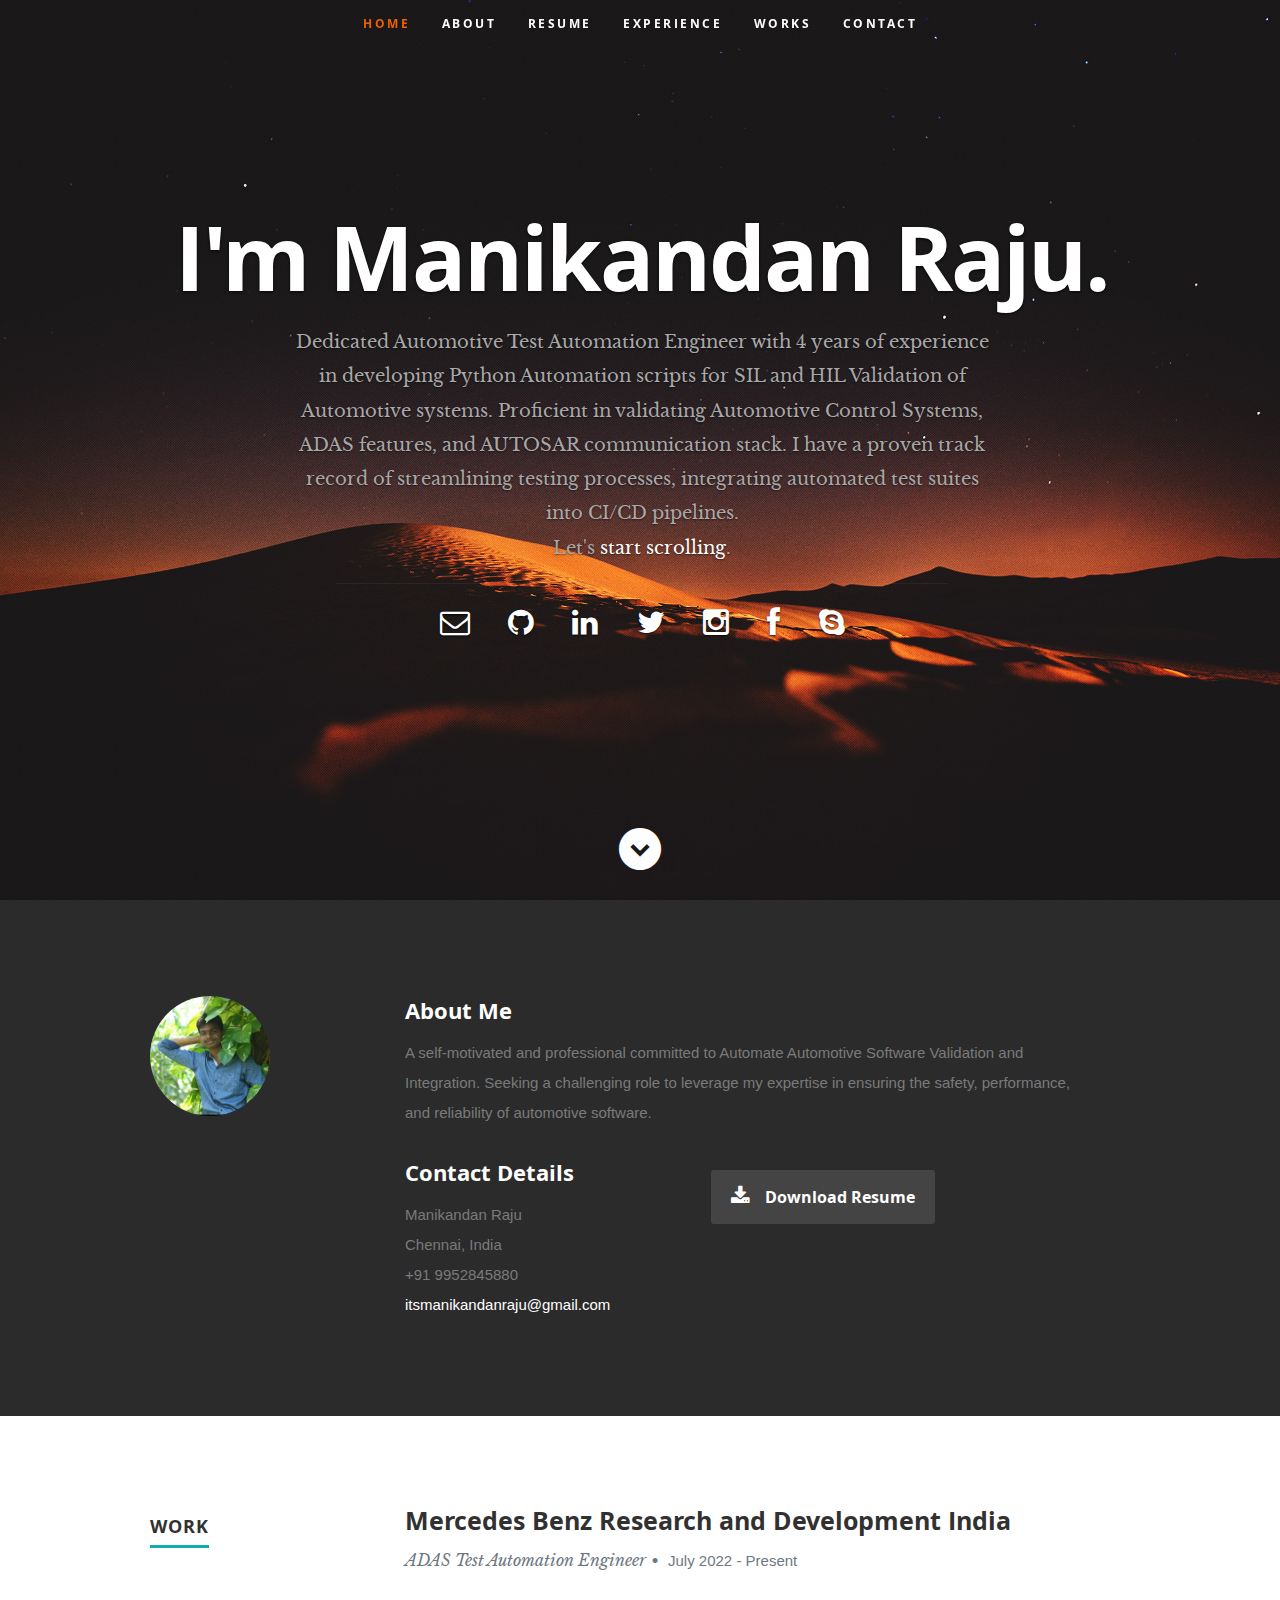
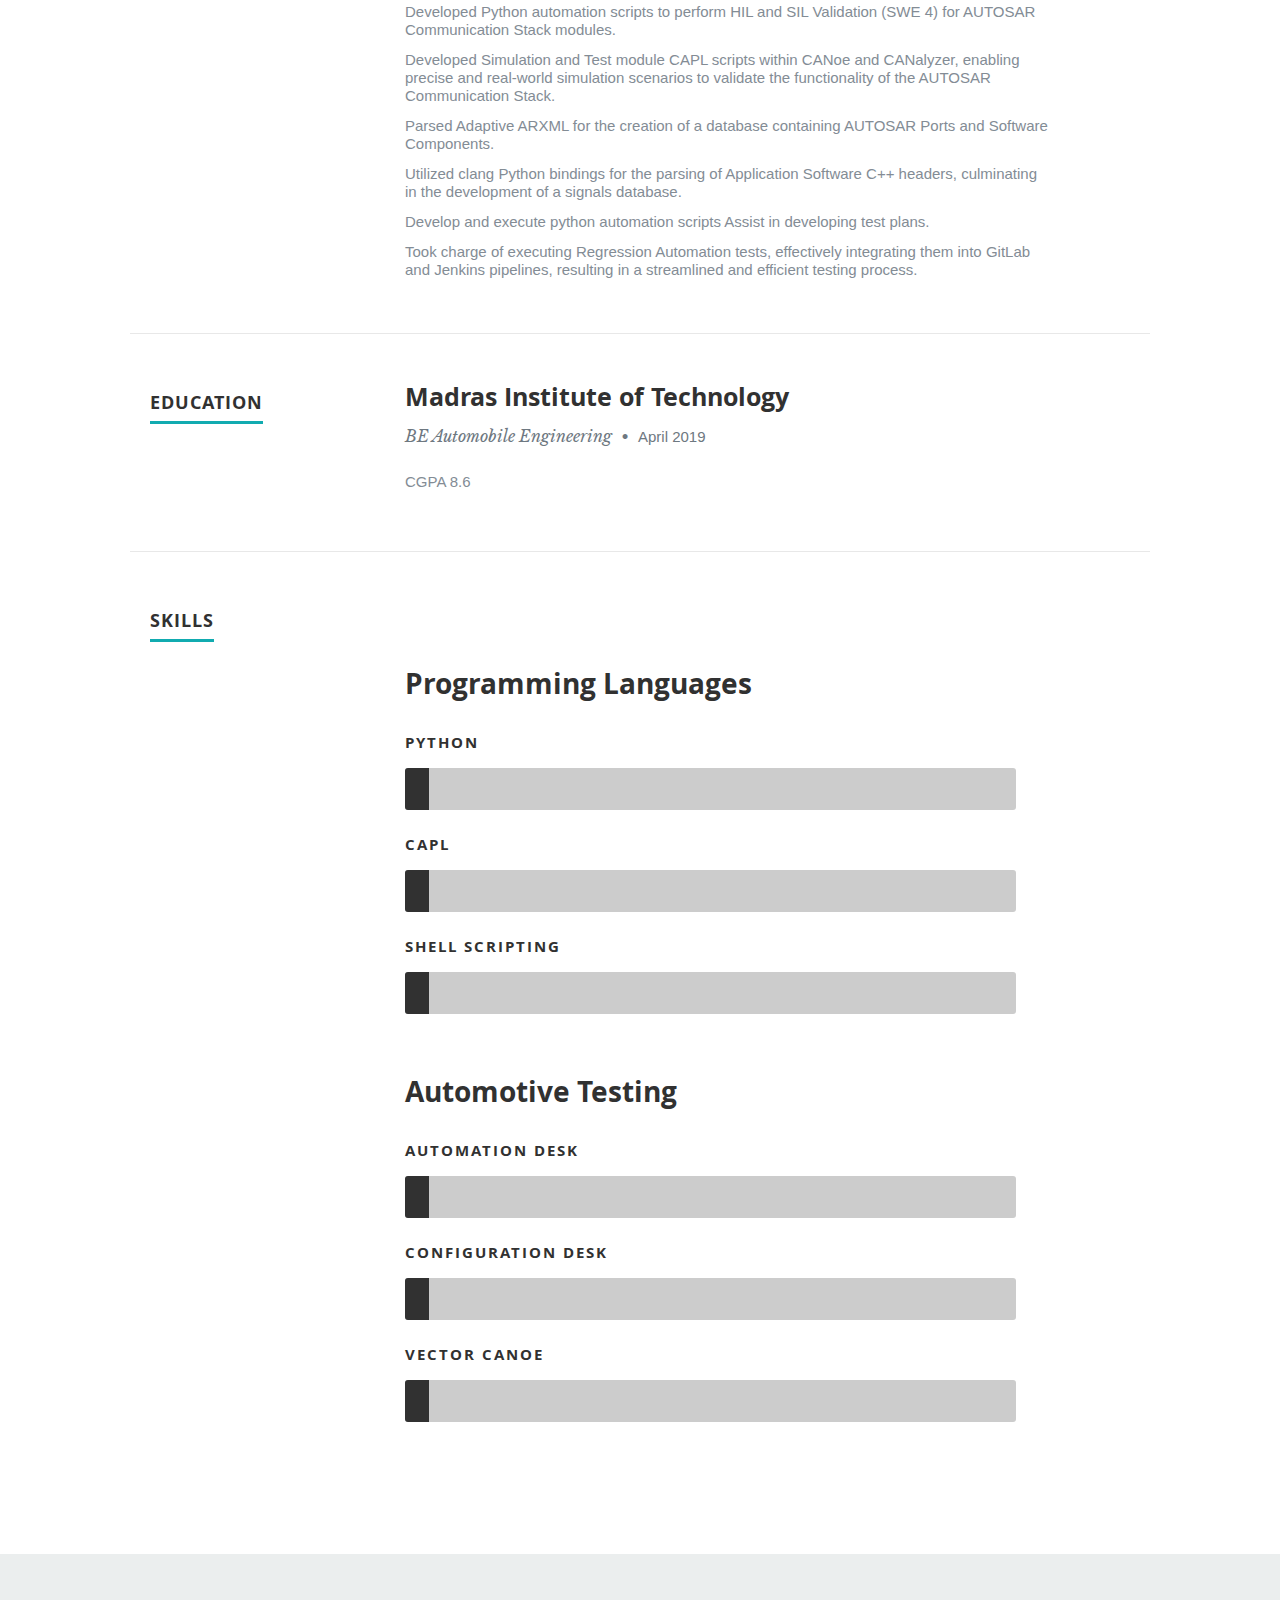
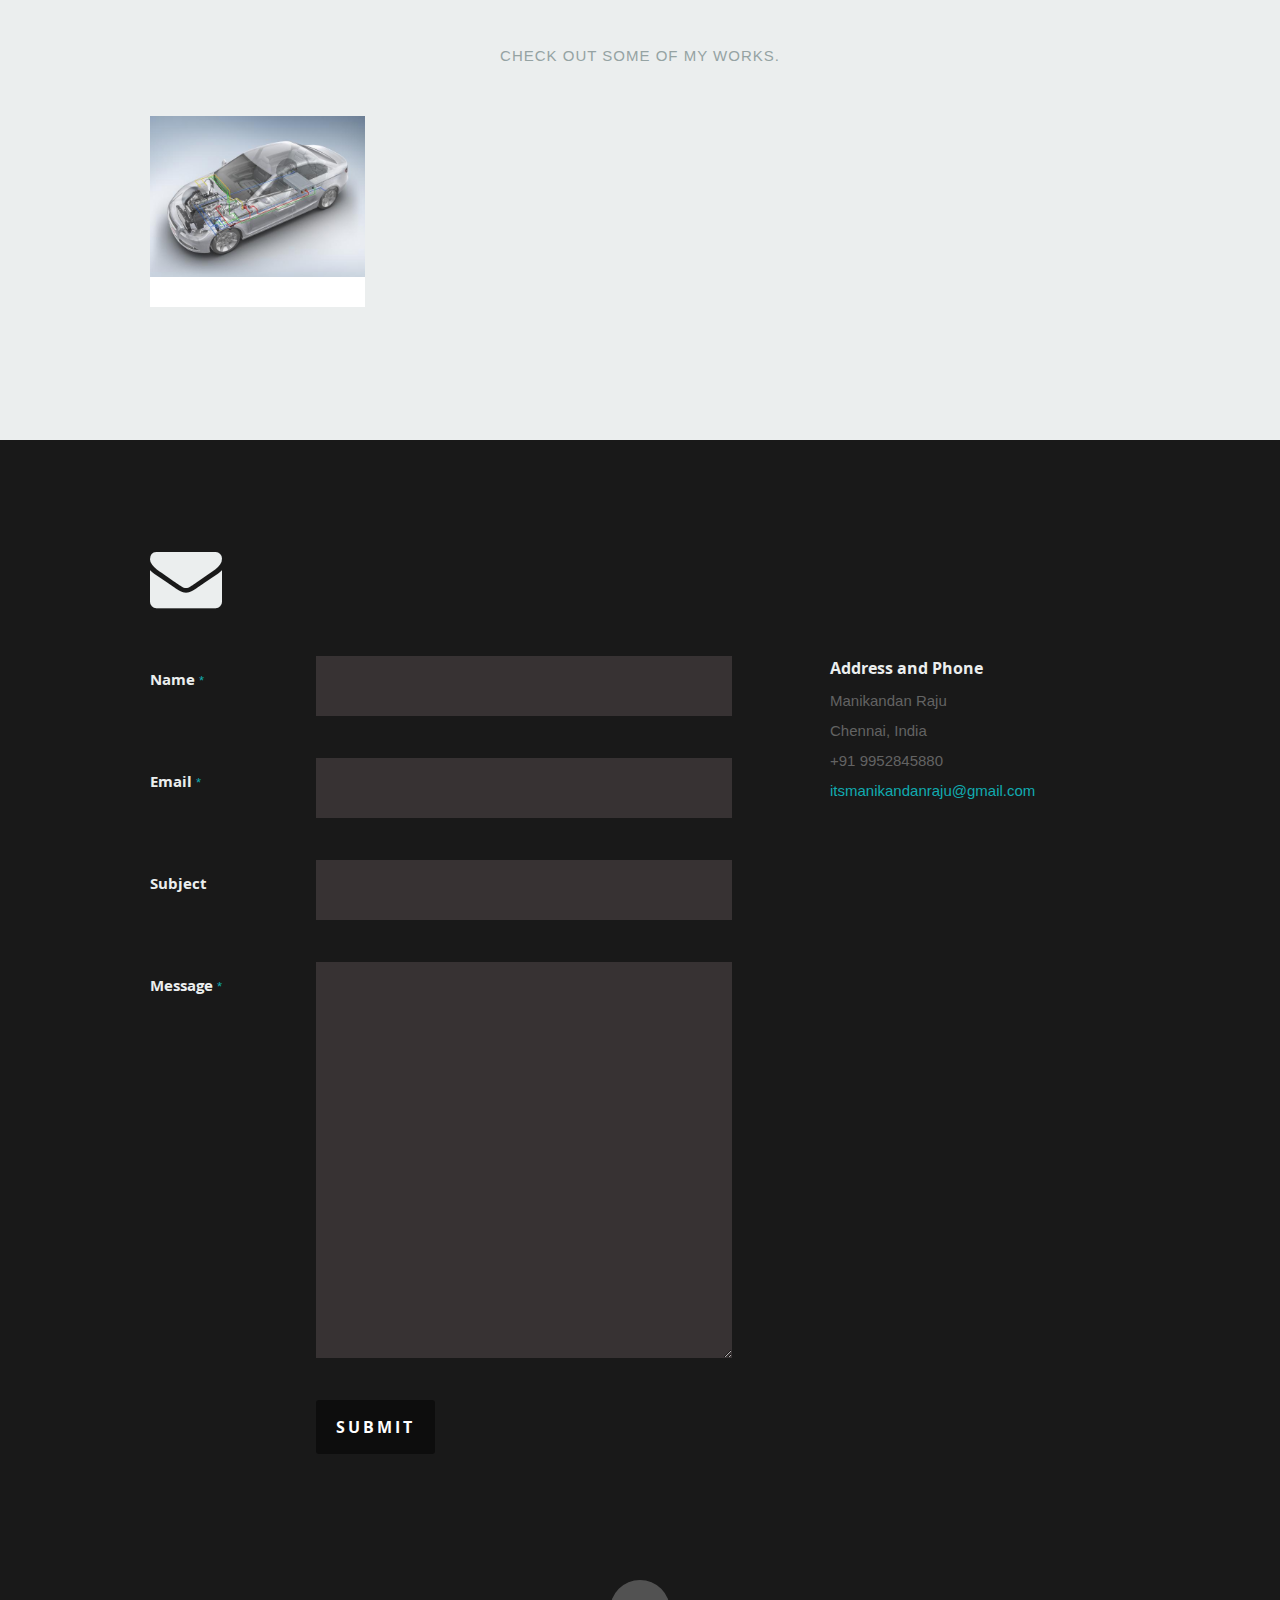
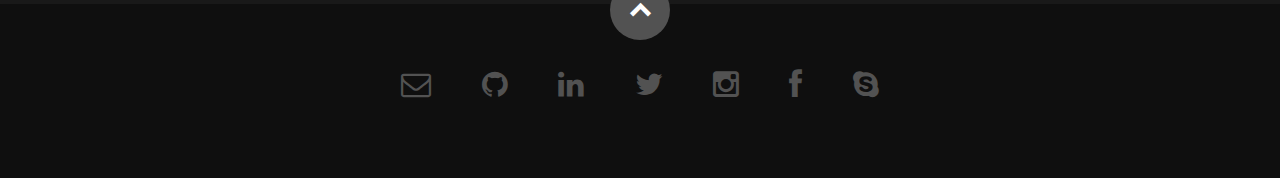
==== commit 75d7d2c1: "works grid" ====
--- a/index.html
+++ b/index.html
@@ -278,12 +278,39 @@
                         <img alt="" src="images/portfolio/can.png">
                         <div class="overlay">
                            <div class="portfolio-item-meta">
-                              <h5>CAN Bluetooth Reader</h5>
+                              <h5>CAN Scanner</h5>
                            </div>
                         </div>
                         <div class="link-icon"><i class="icon-plus"></i></div>
                      </a>
                   </div>
+
+                  <div class="item-wrap">
+                     <a href="#modal-02" title="">
+                        <img alt="" src="images/portfolio/arxml.png">
+                        <div class="overlay">
+                           <div class="portfolio-item-meta">
+                              <h5>ARXML Parser Scanner</h5>
+                           </div>
+                        </div>
+                        <div class="link-icon"><i class="icon-plus"></i></div>
+                     </a>
+                  </div>
+                  
+               </div> <!-- item end -->
+
+
+
+
+
+
+            </div> <!-- portfolio-wrapper end -->
+
+            <!-- portfolio-wrapper -->
+            <div id="portfolio-wrapper" class="bgrid-quarters s-bgrid-thirds cf">
+
+               <div class="columns portfolio-item">
+                  
                </div> <!-- item end -->
 
 
@@ -311,6 +338,18 @@
 
          </div><!-- modal-01 End -->
 
+         <div id="modal-02" class="popup-modal mfp-hide">
+
+            <img class="scale-with-grid" src="images/portfolio/modals/arxml.png" alt="" />
+
+
+
+            <div class="link-box">
+               <a href="https://github.com/Manikandan-Raju/arxml_parser" target="_blank">Details</a>
+               <a class="popup-modal-dismiss">Close</a>
+            </div>
+
+         </div><!-- modal-01 End -->
       </div> <!-- row End -->
 
    </section> <!-- Portfolio Section End-->
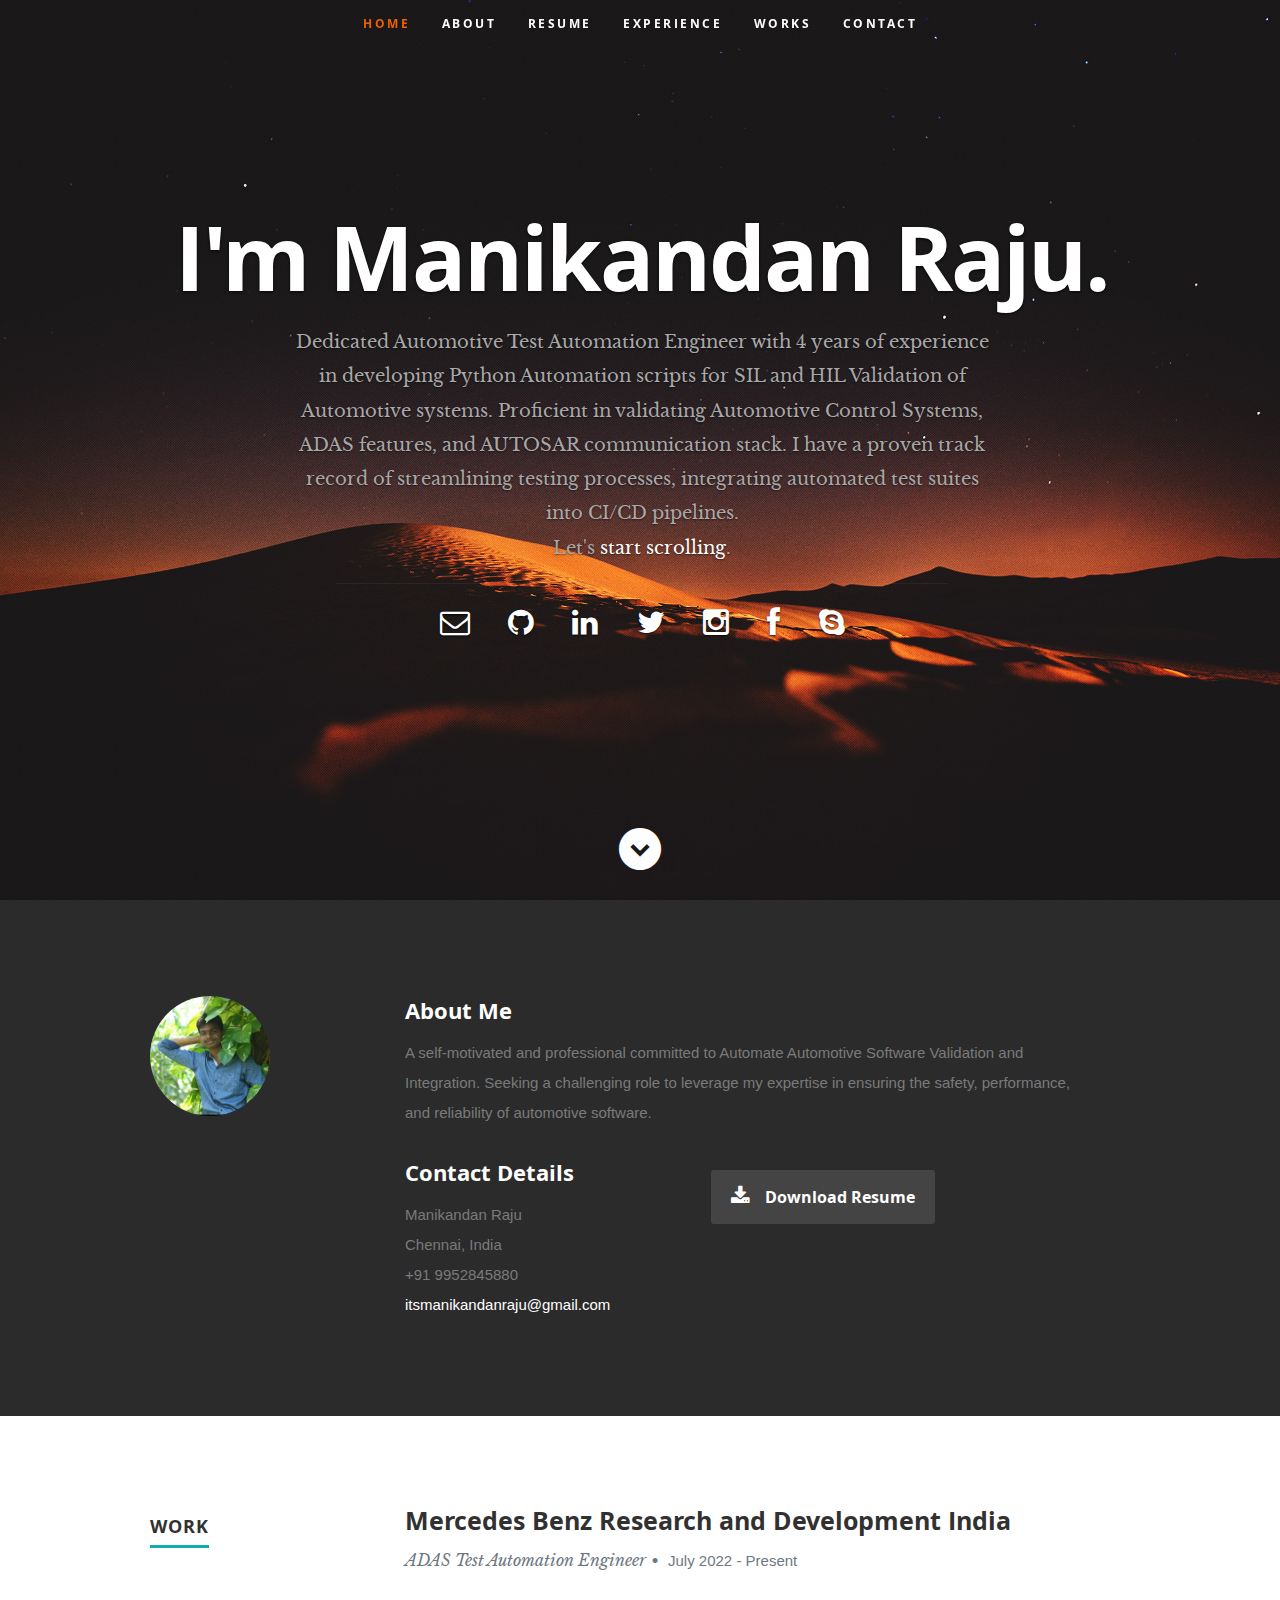
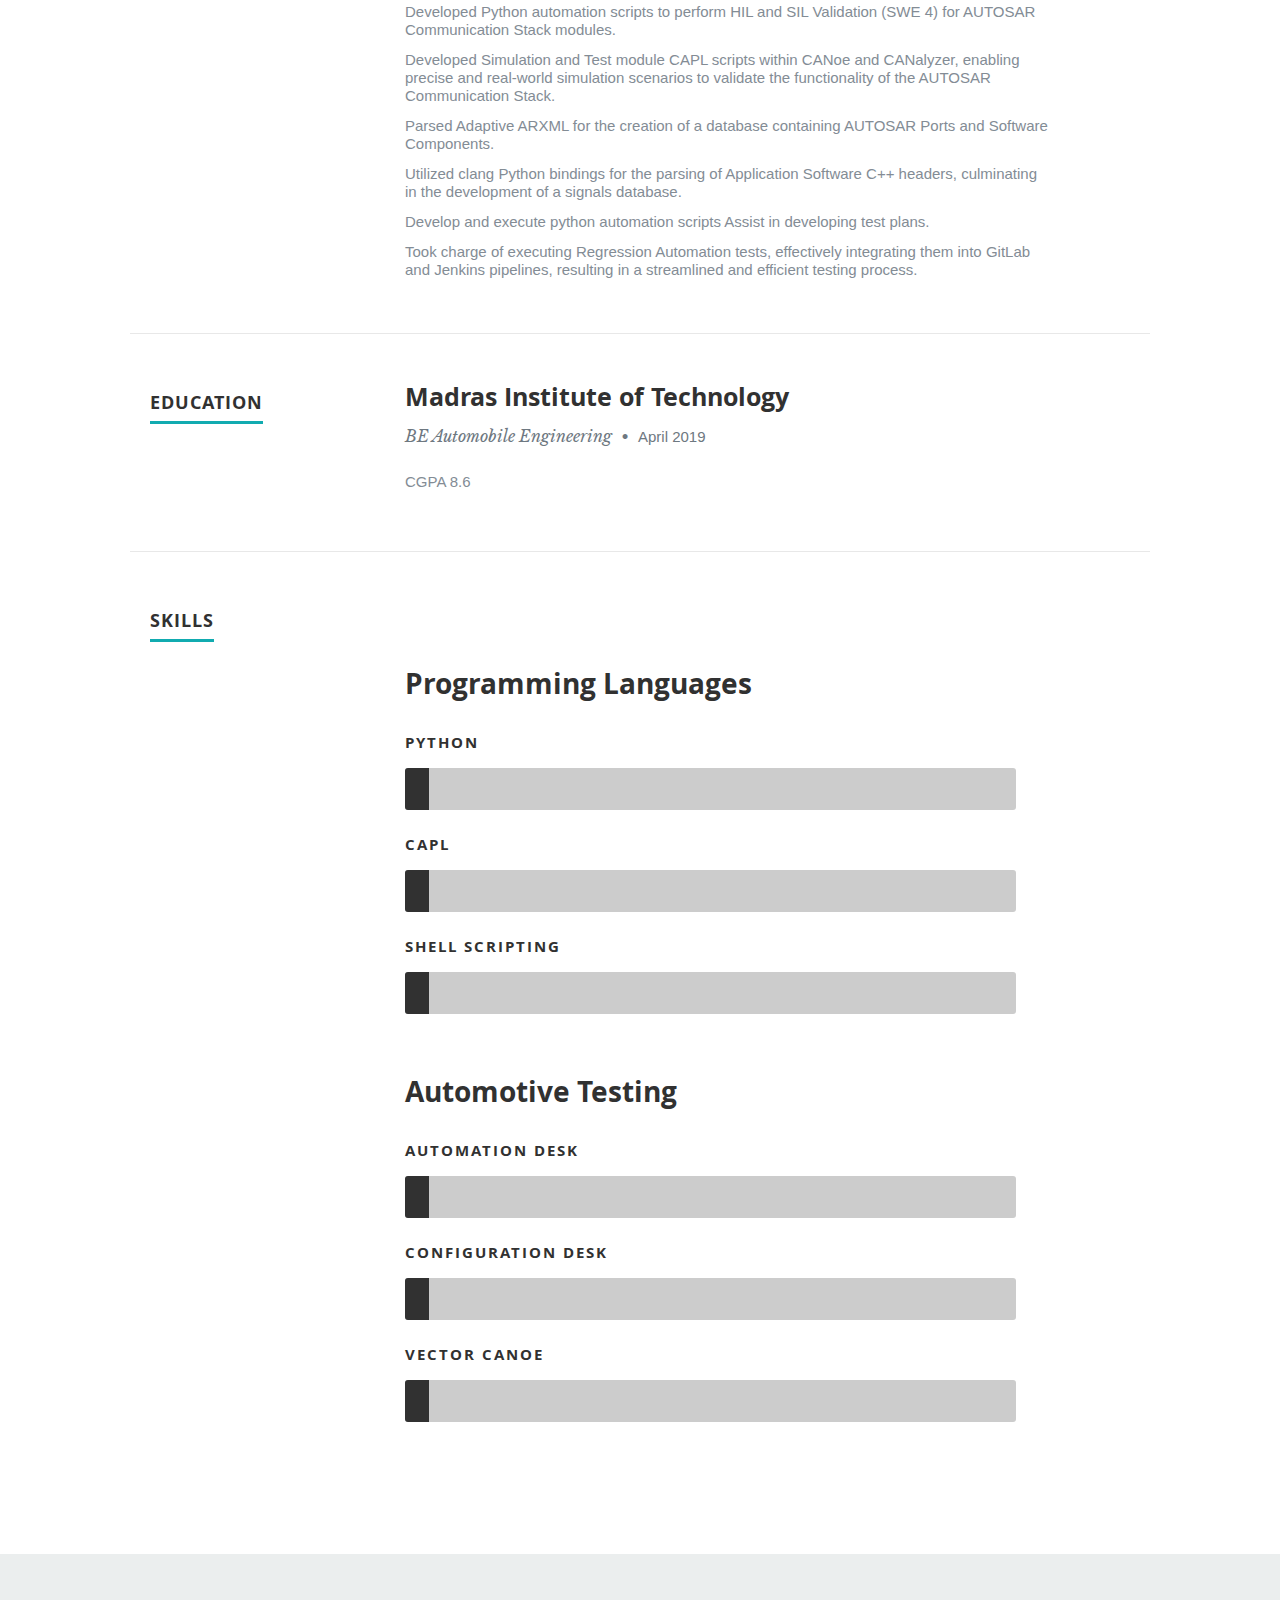
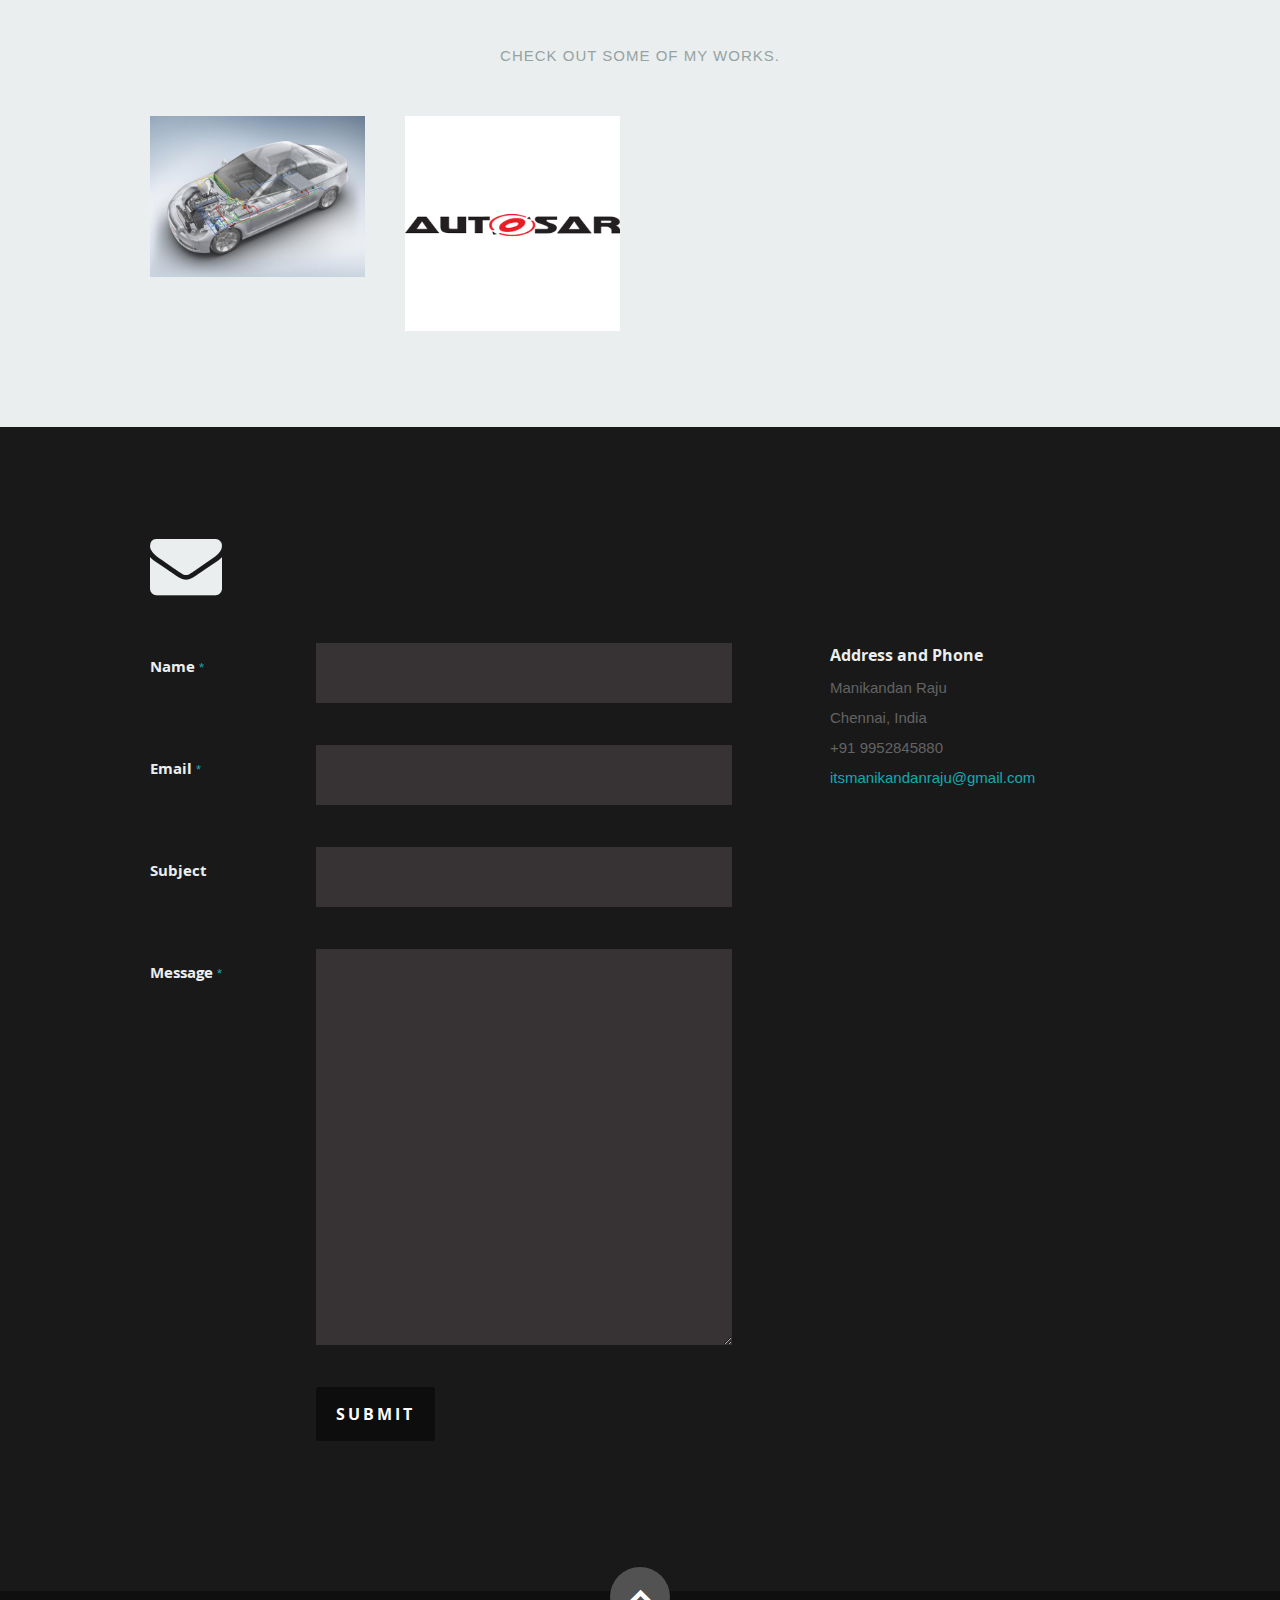
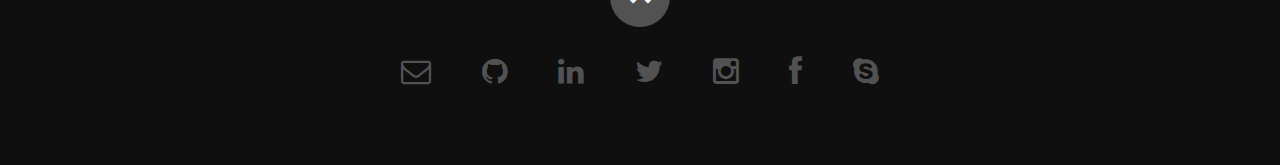
==== commit 61fb3439: "works" ====
--- a/index.html
+++ b/index.html
@@ -264,14 +264,11 @@
    <section id="portfolio">
 
       <div class="row">
-
          <div class="twelve columns collapsed">
-
             <h1>Check Out Some of My Works.</h1>
-
             <!-- portfolio-wrapper -->
             <div id="portfolio-wrapper" class="bgrid-quarters s-bgrid-thirds cf">
-
+               <!-- item  -->
                <div class="columns portfolio-item">
                   <div class="item-wrap">
                      <a href="#modal-01" title="">
@@ -284,42 +281,22 @@
                         <div class="link-icon"><i class="icon-plus"></i></div>
                      </a>
                   </div>
-
+               </div> <!-- item end -->
+               <!-- item  -->
+               <div class="columns portfolio-item">
                   <div class="item-wrap">
                      <a href="#modal-02" title="">
                         <img alt="" src="images/portfolio/arxml.png">
                         <div class="overlay">
                            <div class="portfolio-item-meta">
-                              <h5>ARXML Parser Scanner</h5>
+                              <h5>ARXML Parser</h5>
                            </div>
                         </div>
                         <div class="link-icon"><i class="icon-plus"></i></div>
                      </a>
                   </div>
-                  
                </div> <!-- item end -->
-
-
-
-
-
-
             </div> <!-- portfolio-wrapper end -->
-
-            <!-- portfolio-wrapper -->
-            <div id="portfolio-wrapper" class="bgrid-quarters s-bgrid-thirds cf">
-
-               <div class="columns portfolio-item">
-                  
-               </div> <!-- item end -->
-
-
-
-
-
-
-            </div> <!-- portfolio-wrapper end -->
-
          </div> <!-- twelve columns end -->
 
 
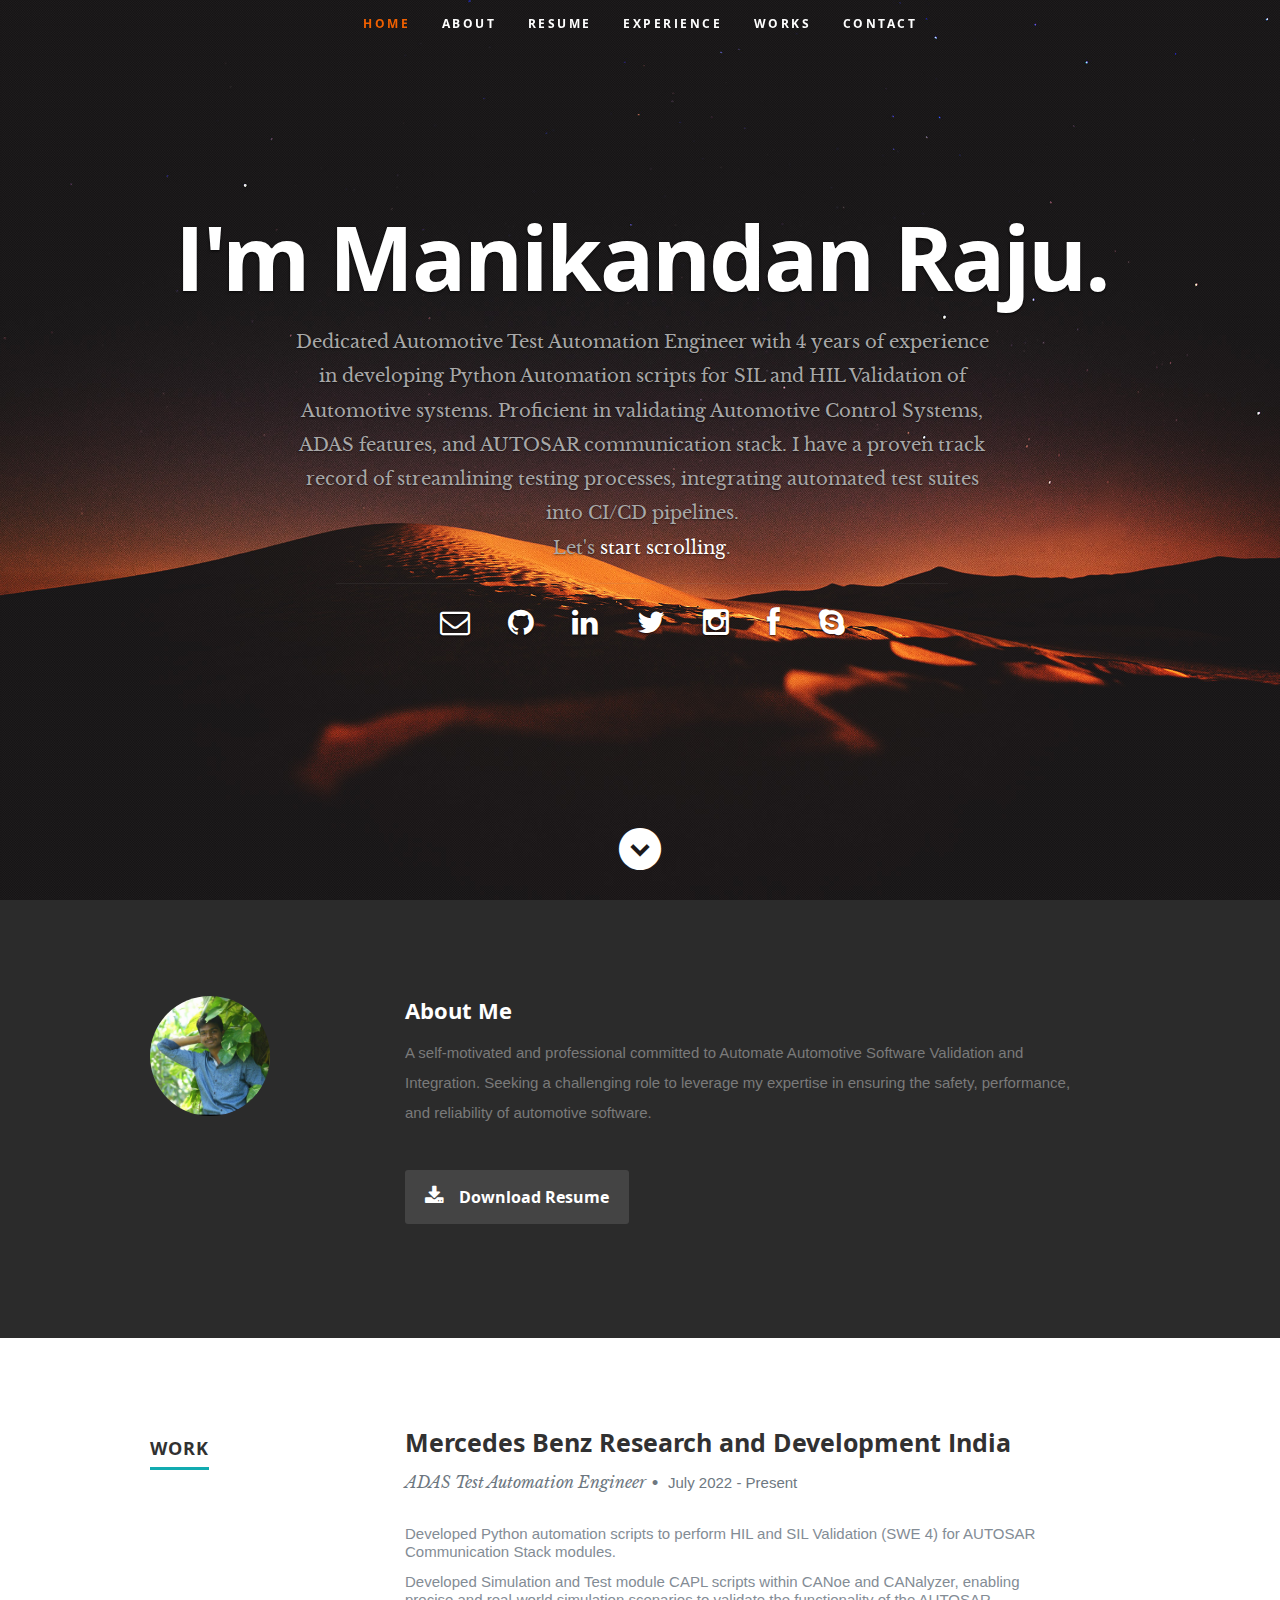
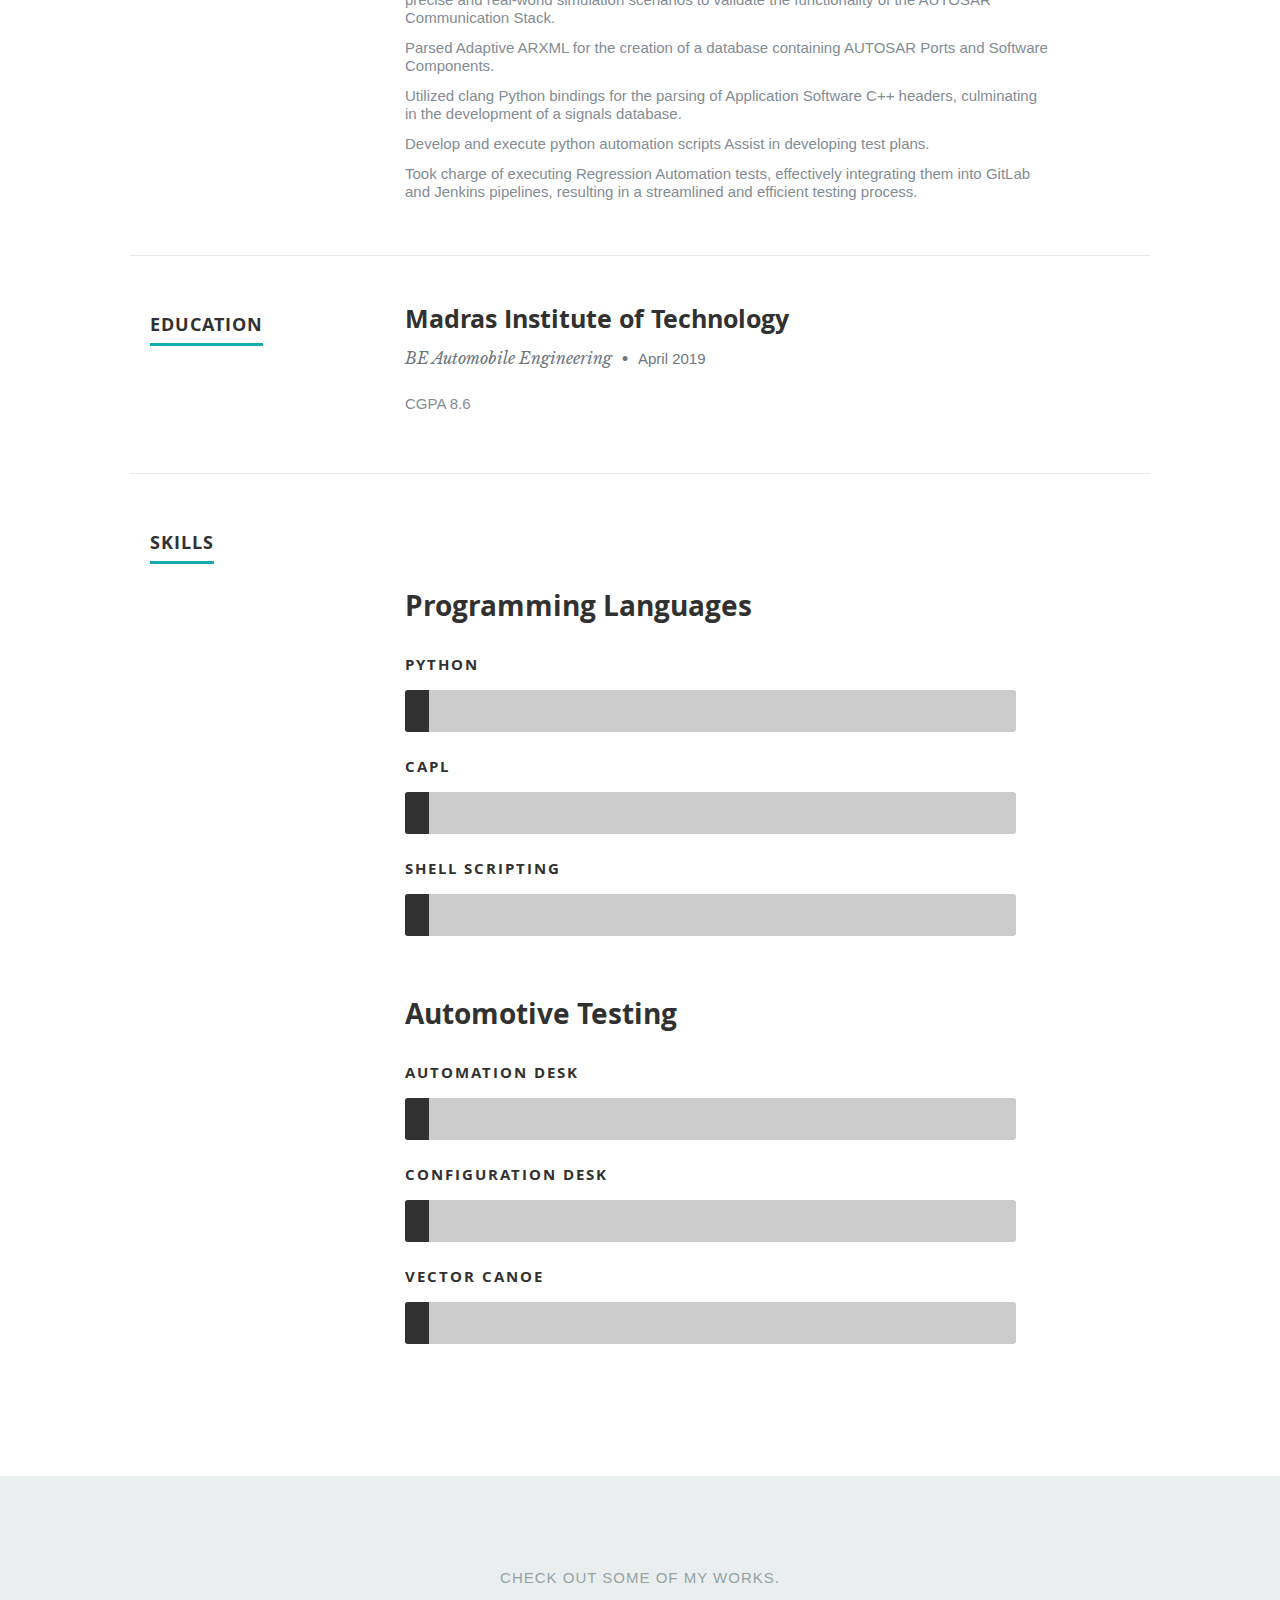
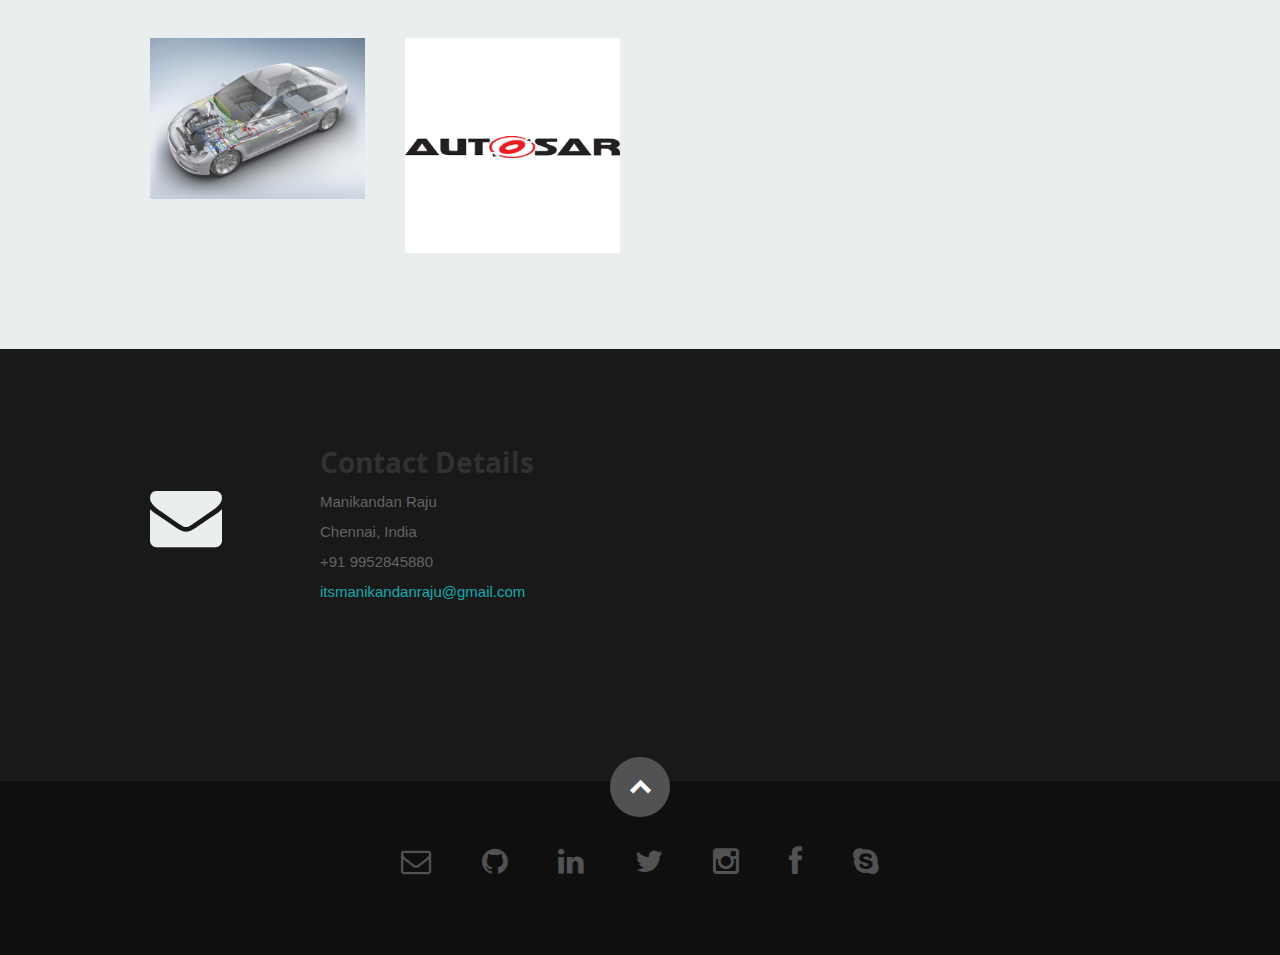
==== commit 92639af6: "contact ui" ====
--- a/index.html
+++ b/index.html
@@ -109,20 +109,9 @@
 
             <div class="row">
 
-               <div class="columns contact-details">
-
-                  <h2>Contact Details</h2>
-                  <p class="address">
-                     <span>Manikandan Raju</span><br>
-                     <span>Chennai, India</span><br>
-                     <span>+91 9952845880</span><br>
-                     <a href="mailto:itsmanikandanraju@gmail.com">itsmanikandanraju@gmail.com</a>
-                  </p>
-
-               </div>
                <div class="columns download">
                   <p>
-                     <a href="https://1drv.ms/b/s!AsNalJKRiVlfn3UaqXiG5eN7oHwq?e=JEF9UM" class="button"><i
+                     <a href="https://1drv.ms/b/s!AsNalJKRiVlfp3HBOHnefEjhXBPI?e=oHO1bW" class="button"><i
                            class="fa fa-download"></i>Download Resume</a>
                   </p>
                </div>
@@ -342,86 +331,18 @@
       <div class="row section-head">
 
          <div class="two columns header-col">
-
+            <br />
             <h1><span>Get In Touch.</span></h1>
-
-         </div>
-
-         <div class="ten columns">
-
-            <p class="lead">
+         </div>
+         <div class="ten columns contact-details">
+            <h2>Contact Details</h2>
+            <p class="address">
+               <span>Manikandan Raju</span><br>
+               <span>Chennai, India</span><br>
+               <span>+91 9952845880</span><br>
+               <a href="mailto:itsmanikandanraju@gmail.com">itsmanikandanraju@gmail.com</a>
             </p>
-
-         </div>
-
-      </div>
-
-      <div class="row">
-
-         <div class="eight columns">
-
-            <!-- form -->
-            <form action="" method="post" id="contactForm" name="contactForm">
-               <fieldset>
-
-                  <div>
-                     <label for="contactName">Name <span class="required">*</span></label>
-                     <input type="text" value="" size="35" id="contactName" name="contactName">
-                  </div>
-
-                  <div>
-                     <label for="contactEmail">Email <span class="required">*</span></label>
-                     <input type="text" value="" size="35" id="contactEmail" name="contactEmail">
-                  </div>
-
-                  <div>
-                     <label for="contactSubject">Subject</label>
-                     <input type="text" value="" size="35" id="contactSubject" name="contactSubject">
-                  </div>
-
-                  <div>
-                     <label for="contactMessage">Message <span class="required">*</span></label>
-                     <textarea cols="50" rows="15" id="contactMessage" name="contactMessage"></textarea>
-                  </div>
-
-                  <div>
-                     <button class="submit">Submit</button>
-                     <span id="image-loader">
-                        <img alt="" src="images/loader.gif">
-                     </span>
-                  </div>
-
-               </fieldset>
-            </form> <!-- Form End -->
-
-            <!-- contact-warning -->
-            <div id="message-warning"> Error boy</div>
-            <!-- contact-success -->
-            <div id="message-success">
-               <i class="fa fa-check"></i>Your message was sent, thank you!<br>
-            </div>
-
-         </div>
-
-
-         <aside class="four columns footer-widgets">
-
-            <div class="widget widget_contact">
-
-               <h4>Address and Phone</h4>
-               <p class="address">
-                  Manikandan Raju<br>
-                  Chennai, India<br>
-                  <span>+91 9952845880</span>
-                  <a href="mailto:itsmanikandanraju@gmail.com">itsmanikandanraju@gmail.com</a>
-               </p>
-
-            </div>
-
-
-
-         </aside>
-
+         </div>
       </div>
 
    </section> <!-- Contact Section End-->
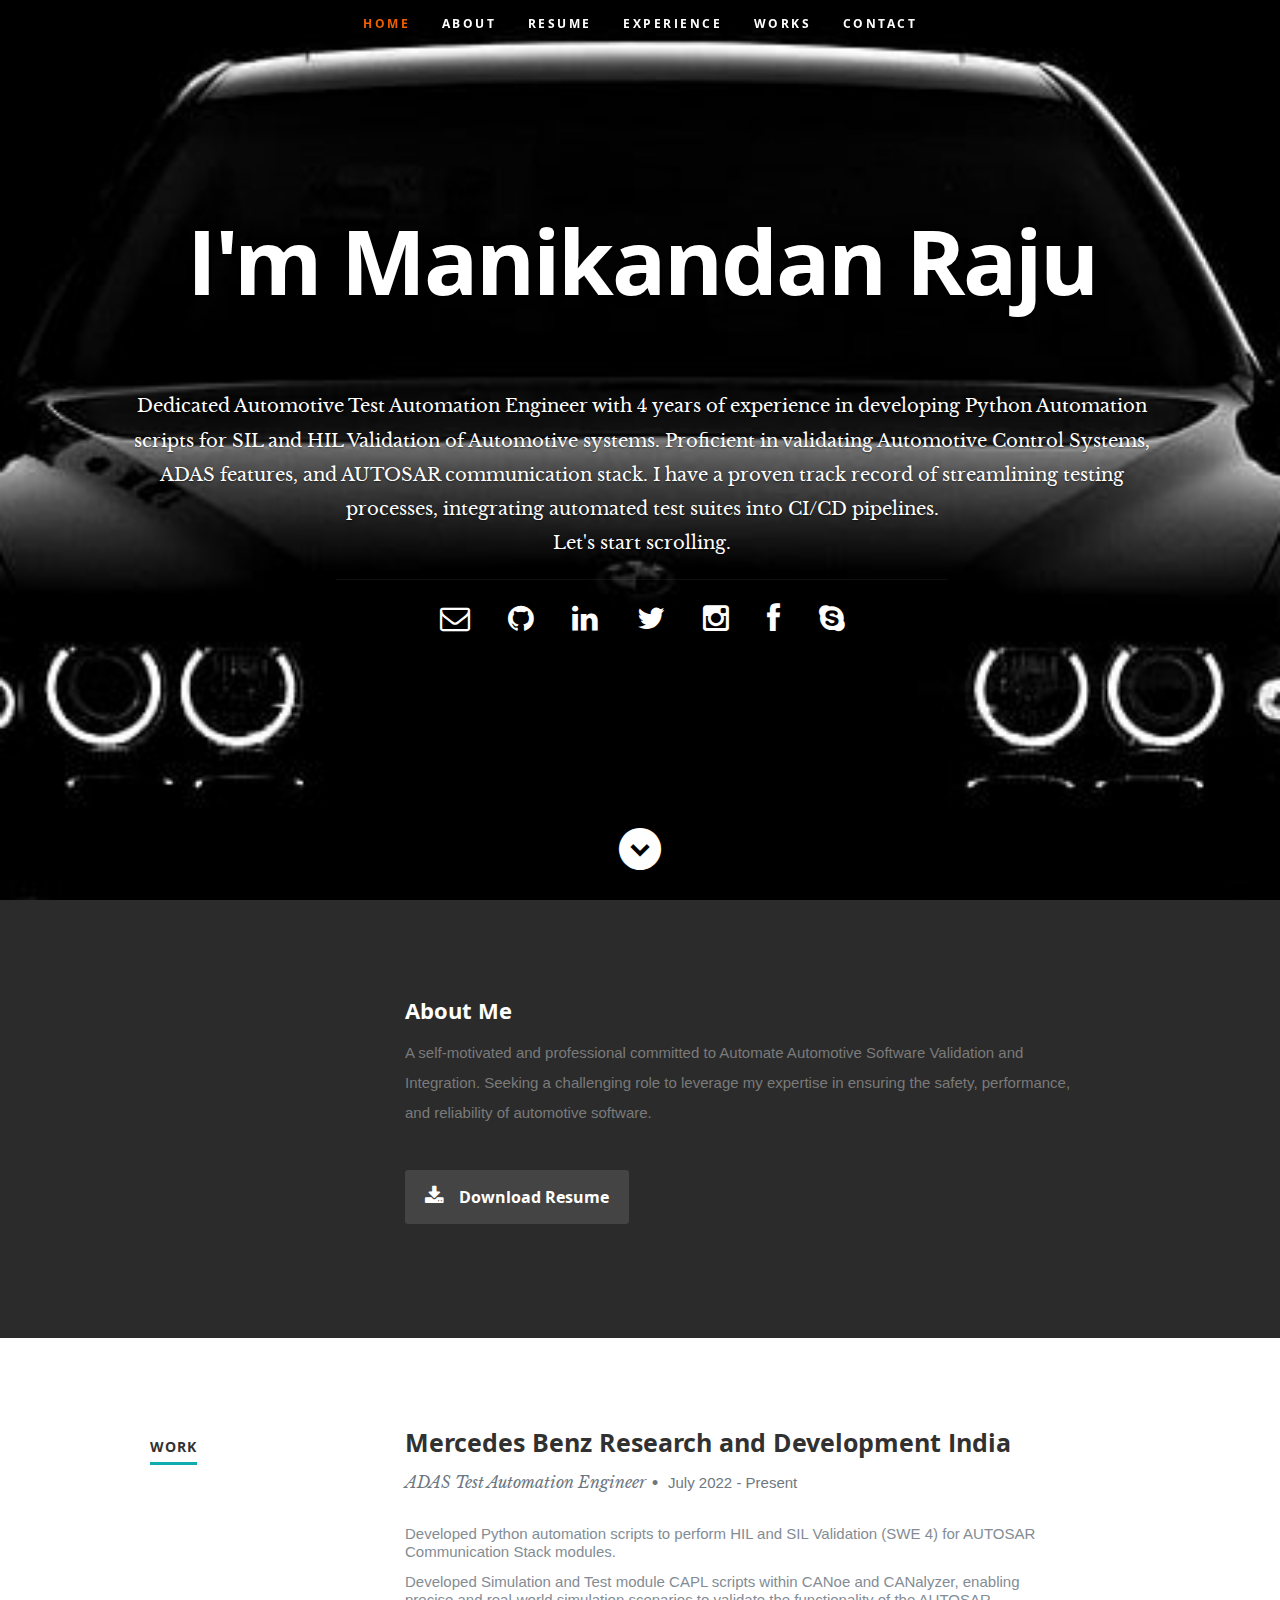
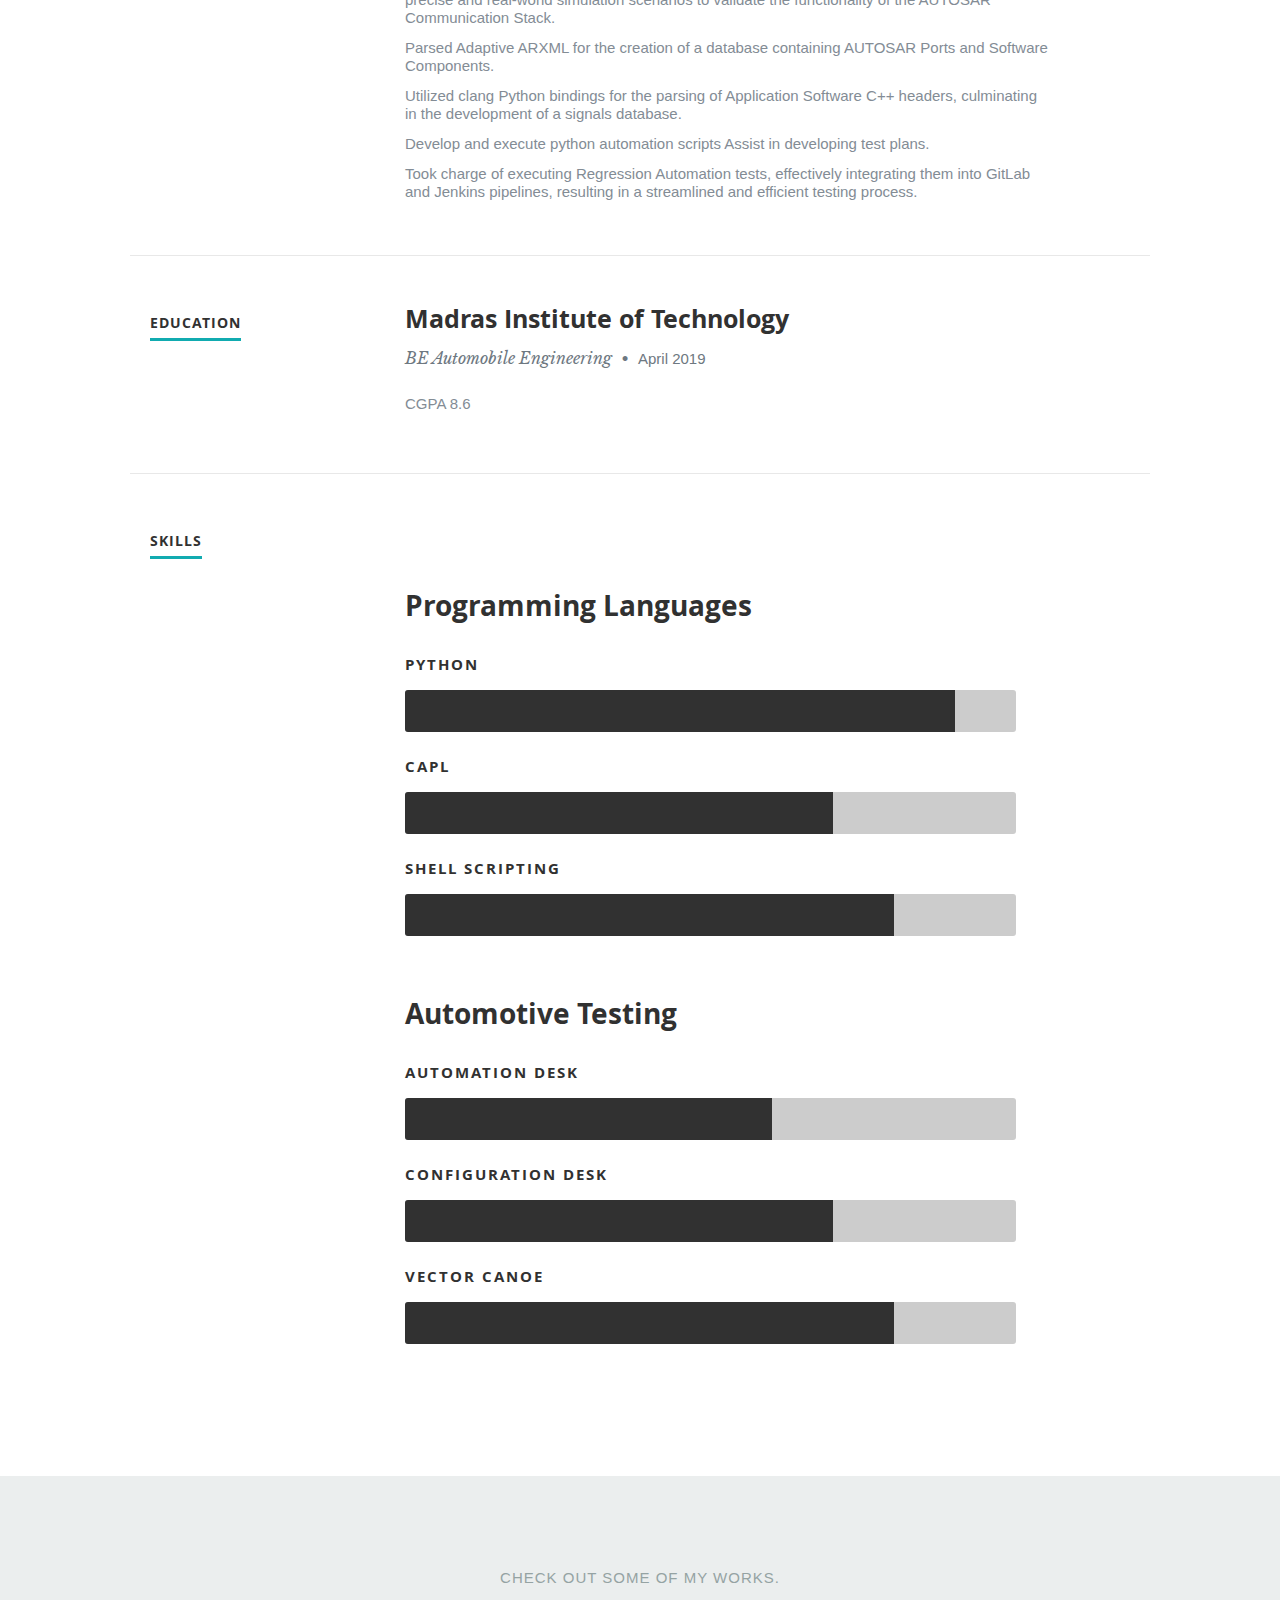
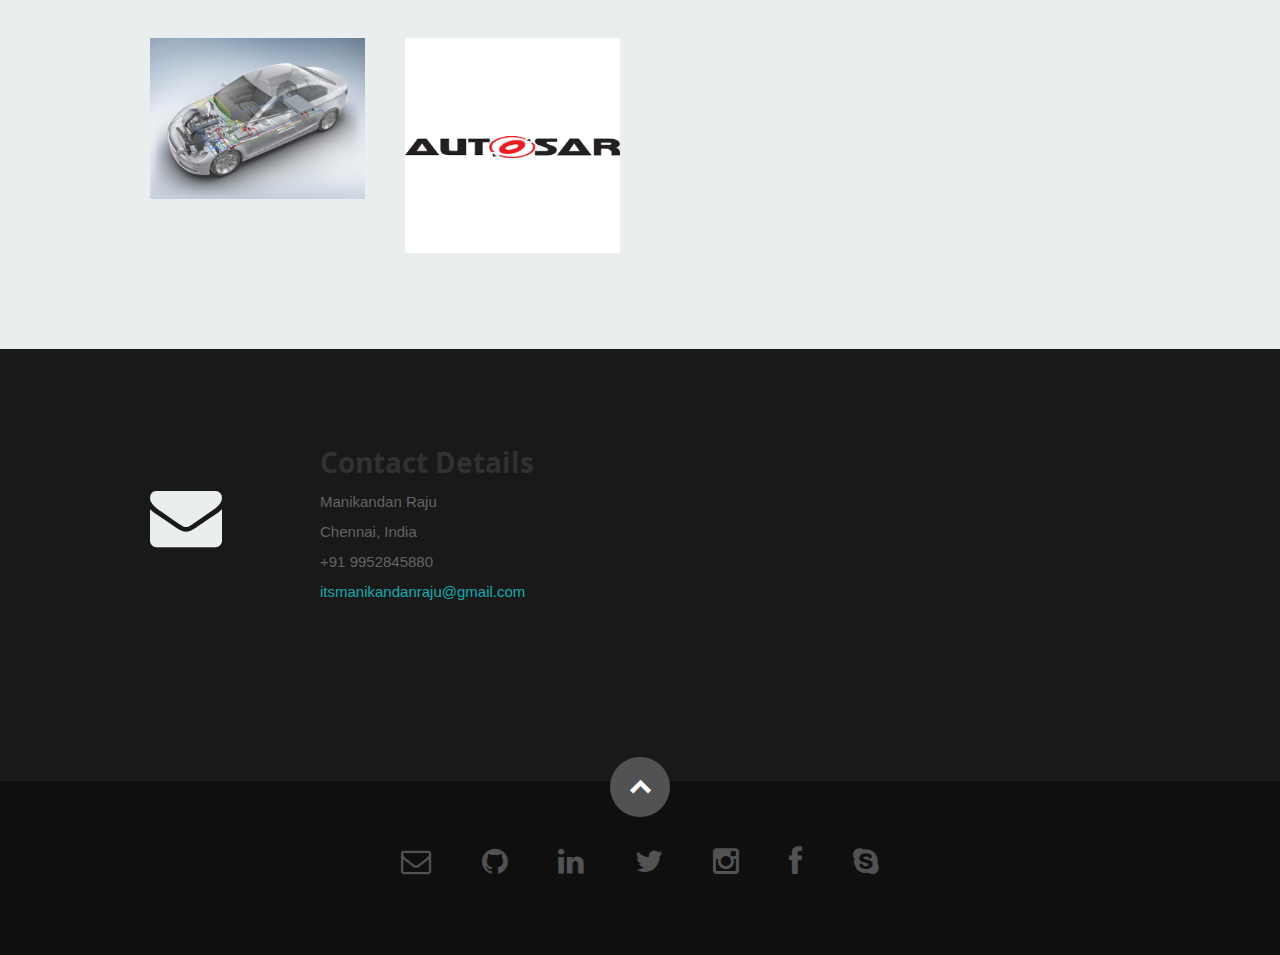
==== commit 55745723: "resume update" ====
--- a/index.html
+++ b/index.html
@@ -55,7 +55,9 @@
 
       <div class="row banner">
          <div class="banner-text">
-            <h1 class="responsive-headline">I'm Manikandan Raju.</h1>
+            <h1 class="responsive-headline">I'm Manikandan Raju</h1>
+            <br>
+            <br>
             <h3>
                Dedicated Automotive Test Automation Engineer with 4 years of experience in developing Python Automation
                scripts for SIL and HIL Validation of Automotive systems.
@@ -94,7 +96,7 @@
 
          <div class="three columns">
 
-            <img class="profile-pic" src="images/profilepic.jpg" alt="" />
+            <!-- <img class="profile-pic" src="images/profilepic.jpg" alt="" /> -->
 
          </div>
 
@@ -111,7 +113,7 @@
 
                <div class="columns download">
                   <p>
-                     <a href="https://1drv.ms/b/s!AsNalJKRiVlfp3HBOHnefEjhXBPI?e=oHO1bW" class="button"><i
+                     <a href="https://1drv.ms/b/s!AsNalJKRiVlfqjvmm2u5_-MrtXWJ?e=GHqVo3" class="button"><i
                            class="fa fa-download"></i>Download Resume</a>
                   </p>
                </div>
--- a/css/layout.css
+++ b/css/layout.css
@@ -32,7 +32,7 @@
    height: 800px;
    min-height: 500px;
    width: 100%;
-   background: #161415 url(../images/header-background.jpg) no-repeat top center;
+   background: #161415 url(../images/car.jpg) no-repeat top center;
    background-size: cover !important;
 	-webkit-background-size: cover !important;
    text-align: center;
@@ -51,7 +51,7 @@
    vertical-align: middle;
    margin: 0 auto;
    width: 85%;
-   padding-bottom: 30px;s
+   padding-bottom: 30px;
    text-align: center;
 }
 
@@ -65,9 +65,9 @@
 }
 header .banner-text h3 {
    font: 18px/1.9em 'librebaskerville-regular', serif;
-   color: #A8A8A8;
+   color: #ffff;
    margin: 0 auto;
-   width: 70%;
+   width: 100%;
    text-shadow: 0px 1px 2px rgba(0, 0, 0, .5);
 }
 header .banner-text h3 span,
@@ -245,7 +245,7 @@
 #resume a:hover, #resume a:focus { color: #313131; }
 
 #resume h1 {
-   font: 18px/24px 'opensans-bold', sans-serif;
+   font: 14px/20px 'opensans-bold', sans-serif;
    text-transform: uppercase;
    letter-spacing: 1px;
 }
@@ -324,33 +324,33 @@
    border-radius: 3px 0 0 3px;
 }
 
-.photoshop {
+.python {
   	width: 90%;
   	-moz-animation: photoshop 2s ease;
   	-webkit-animation: photoshop 2s ease;
 }
-.illustrator {
-  	width: 90%;
+.capl {
+  	width: 70%;
   	-moz-animation: illustrator 2s ease;
   	-webkit-animation: illustrator 2s ease;
 }
-.wordpress {
-  	width: 70%;
+.shell {
+  	width: 80%;
   	-moz-animation: wordpress 2s ease;
   	-webkit-animation: wordpress 2s ease;
 }
-.css {
+.automationdesk {
   	width: 60%;
   	-moz-animation: css 2s ease;
   	-webkit-animation: css 2s ease;
 }
-.html5 {
+.configurationdesk {
   	width: 70%;
   	-moz-animation: html5 2s ease;
   	-webkit-animation: html5 2s ease;
 }
-.jquery {
-  	width: 40%;
+.canoe {
+  	width: 80%;
   	-moz-animation: jquery 2s ease;
   	-webkit-animation: jquery 2s ease;
 }
@@ -756,7 +756,7 @@
     margin: 0 6px;
     display: inline-block;
     zoom: 1;
-    *display: inline;
+    display: inline;
 }
 .flex-control-paging li a {
     width: 12px;
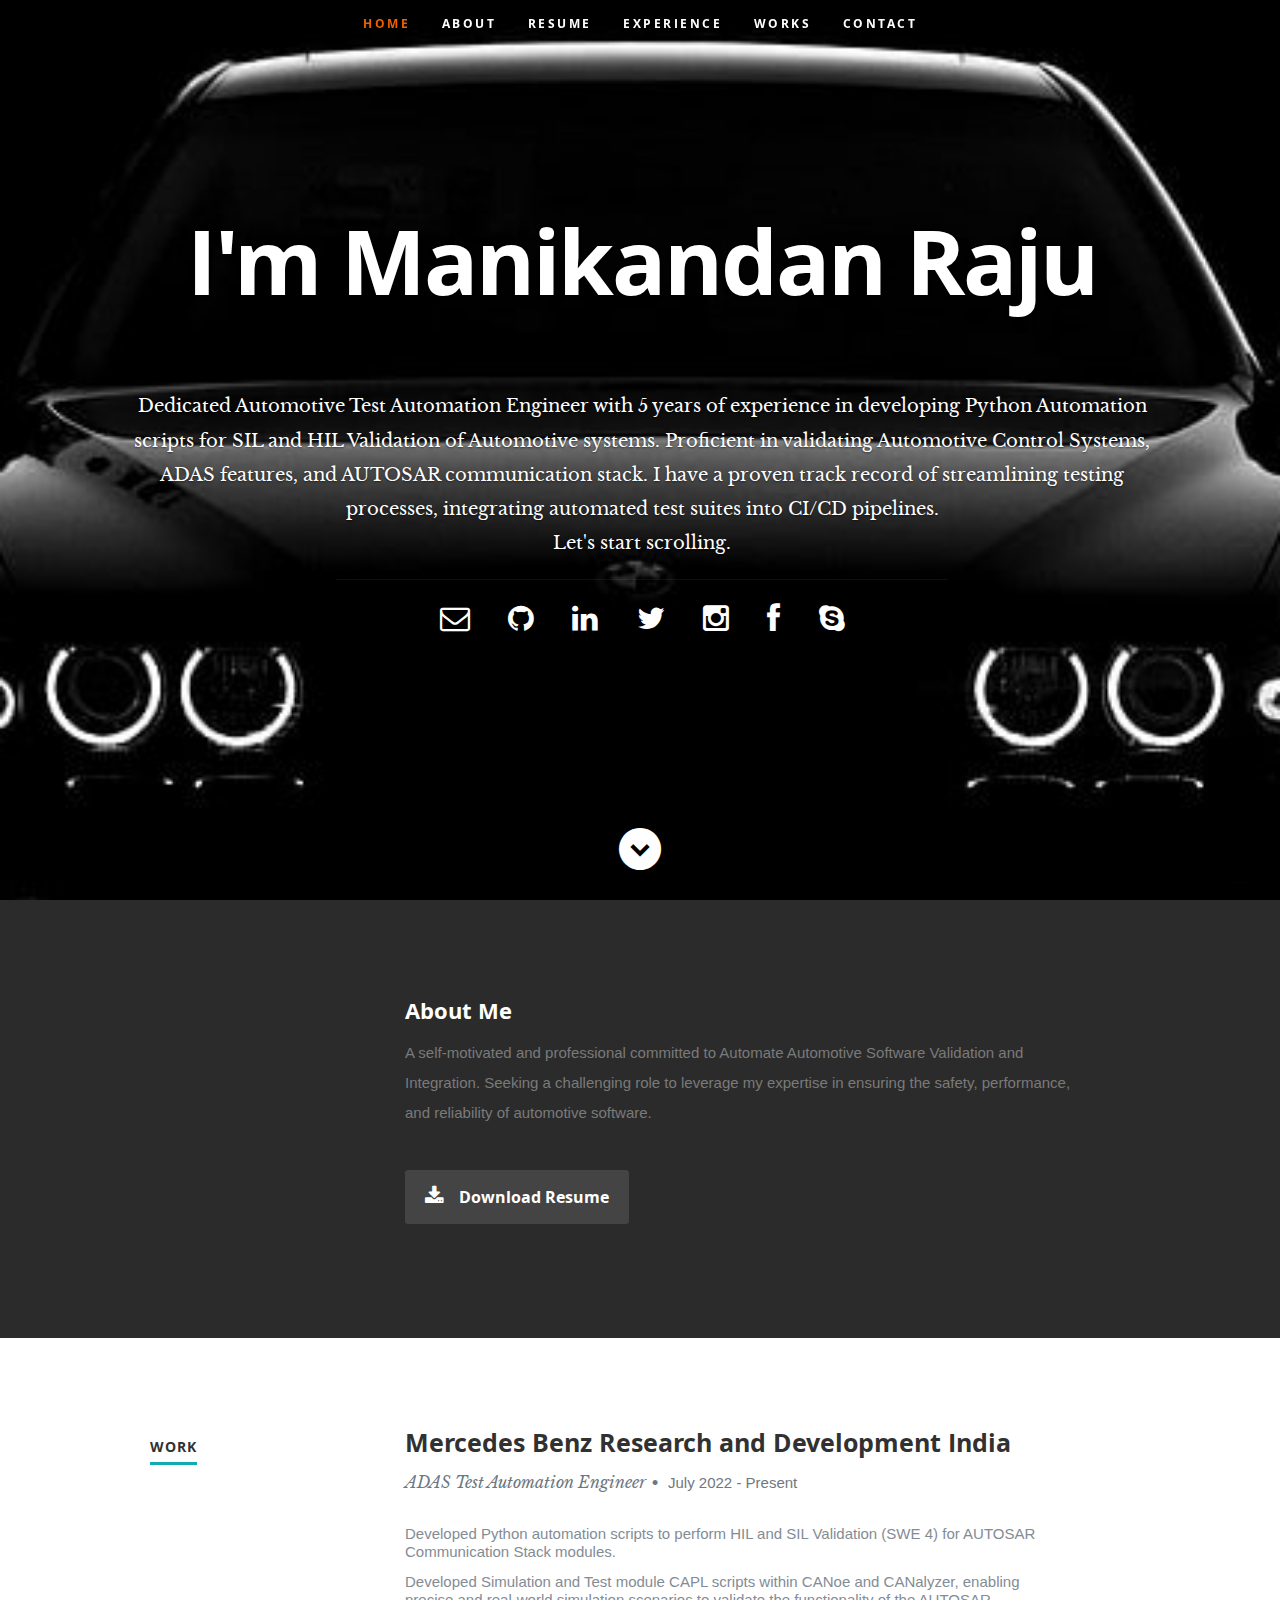
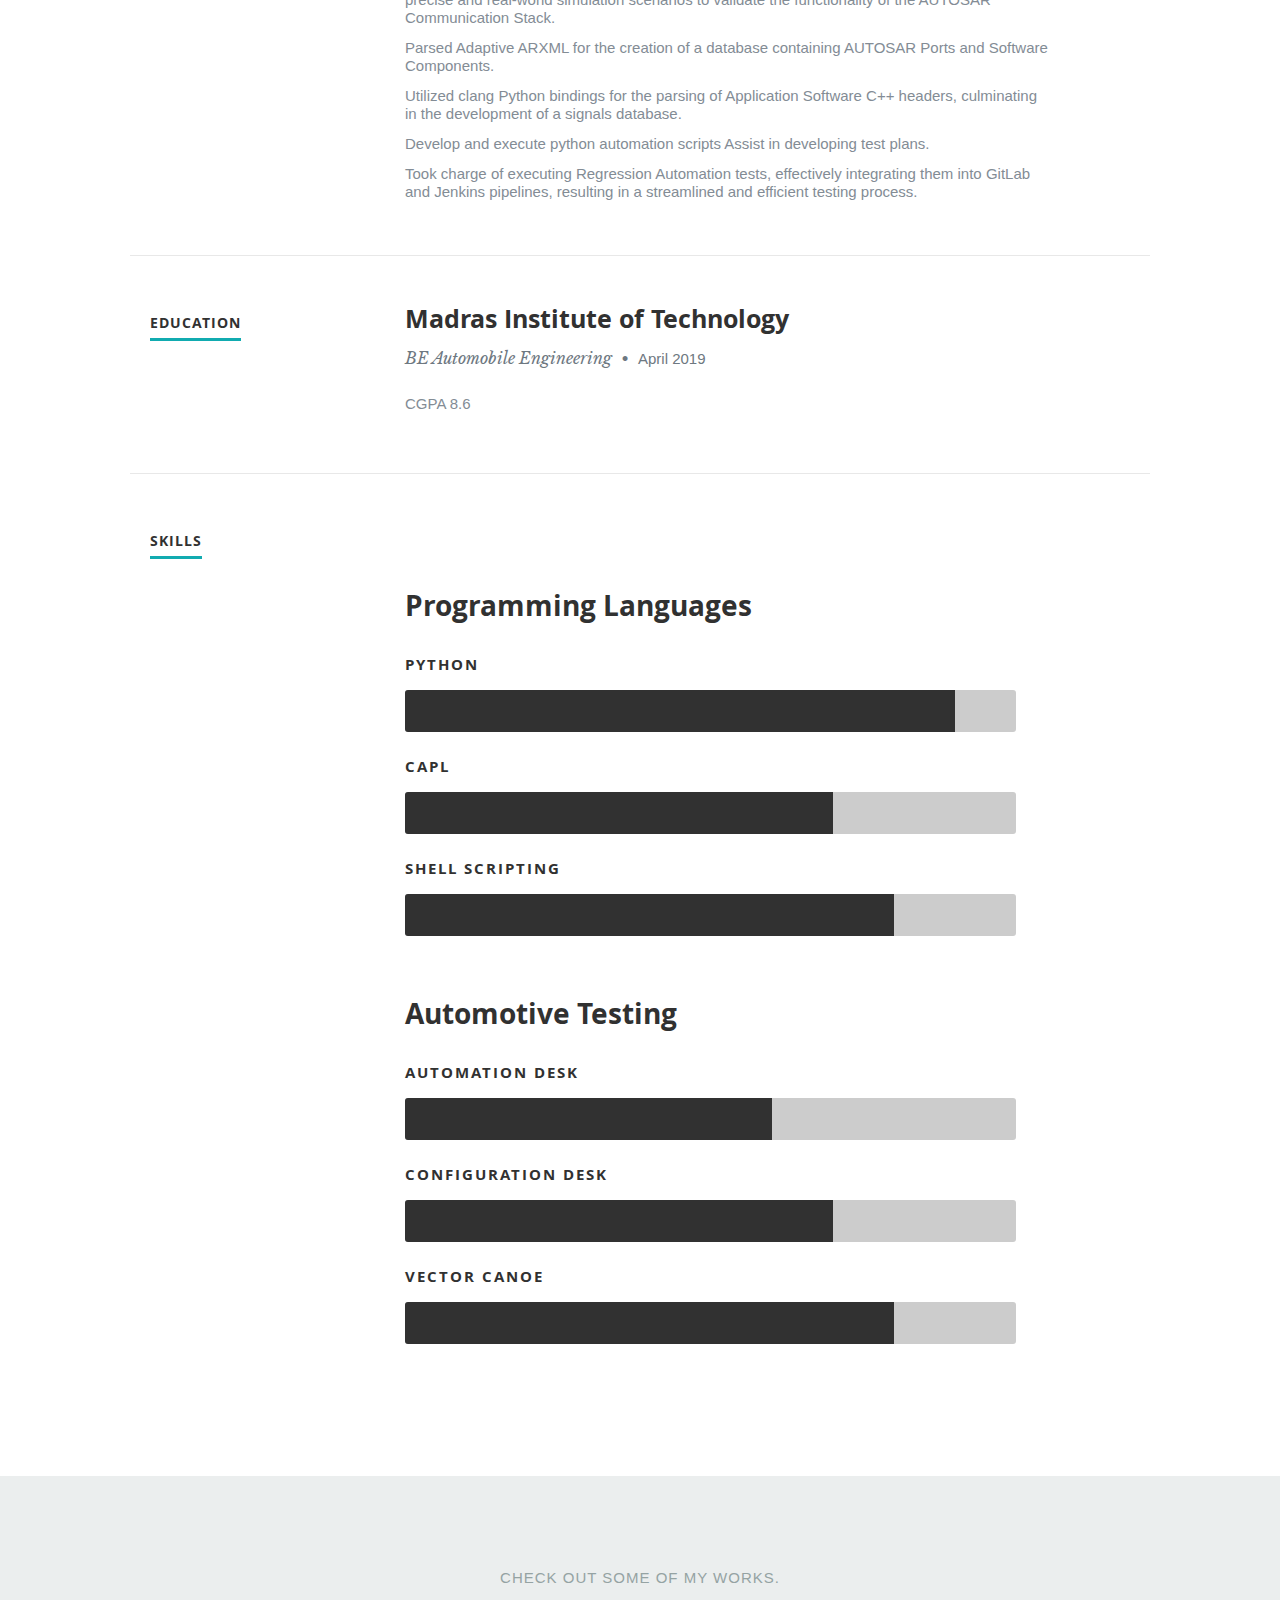
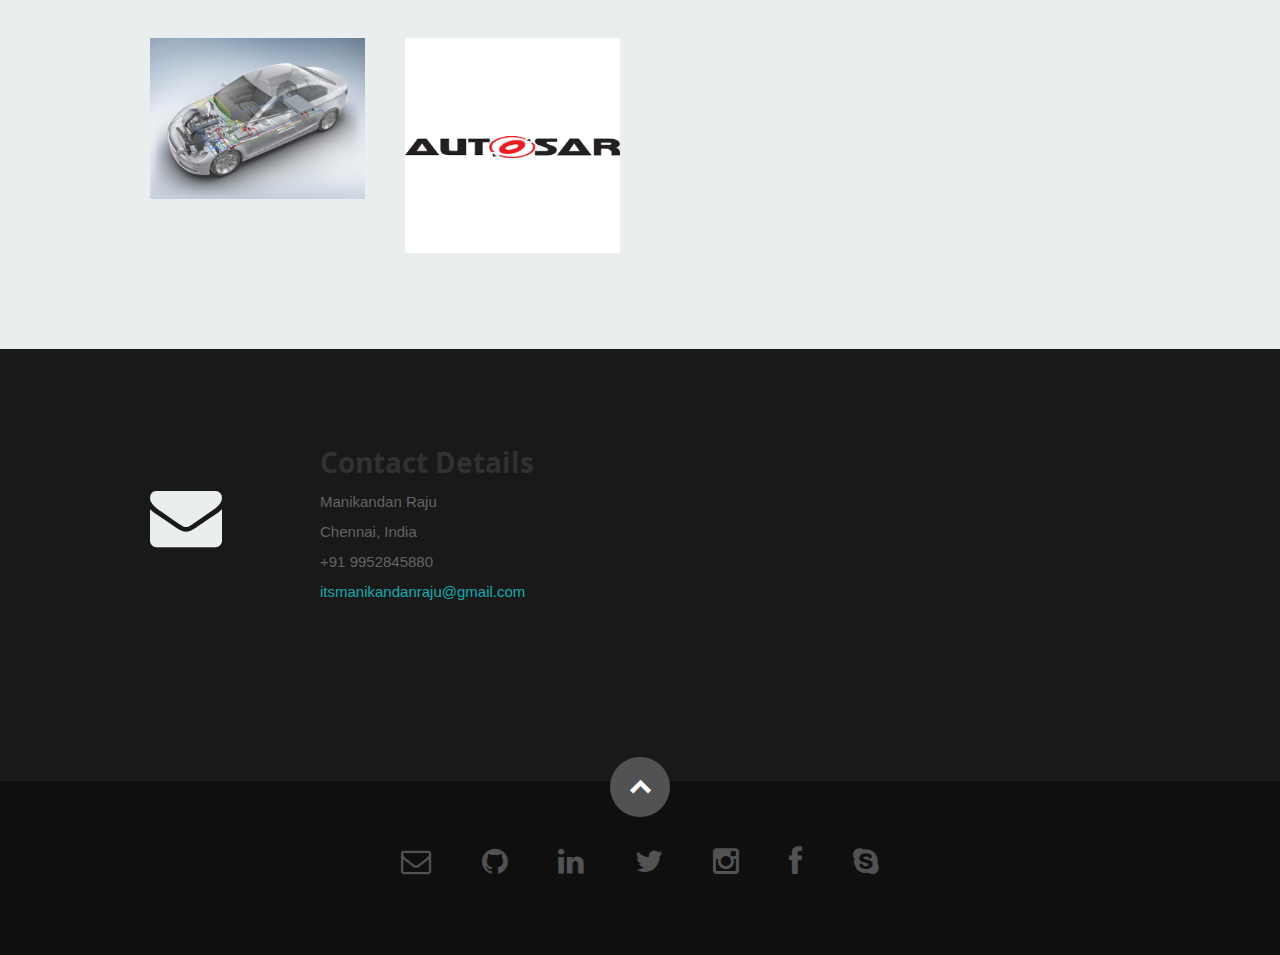
==== commit e83de74d: "yoe" ====
--- a/index.html
+++ b/index.html
@@ -59,7 +59,7 @@
             <br>
             <br>
             <h3>
-               Dedicated Automotive Test Automation Engineer with 4 years of experience in developing Python Automation
+               Dedicated Automotive Test Automation Engineer with 5 years of experience in developing Python Automation
                scripts for SIL and HIL Validation of Automotive systems.
                Proficient in validating Automotive Control Systems, ADAS features, and AUTOSAR communication stack.
                I have a proven track record of streamlining testing processes, integrating automated test suites into
